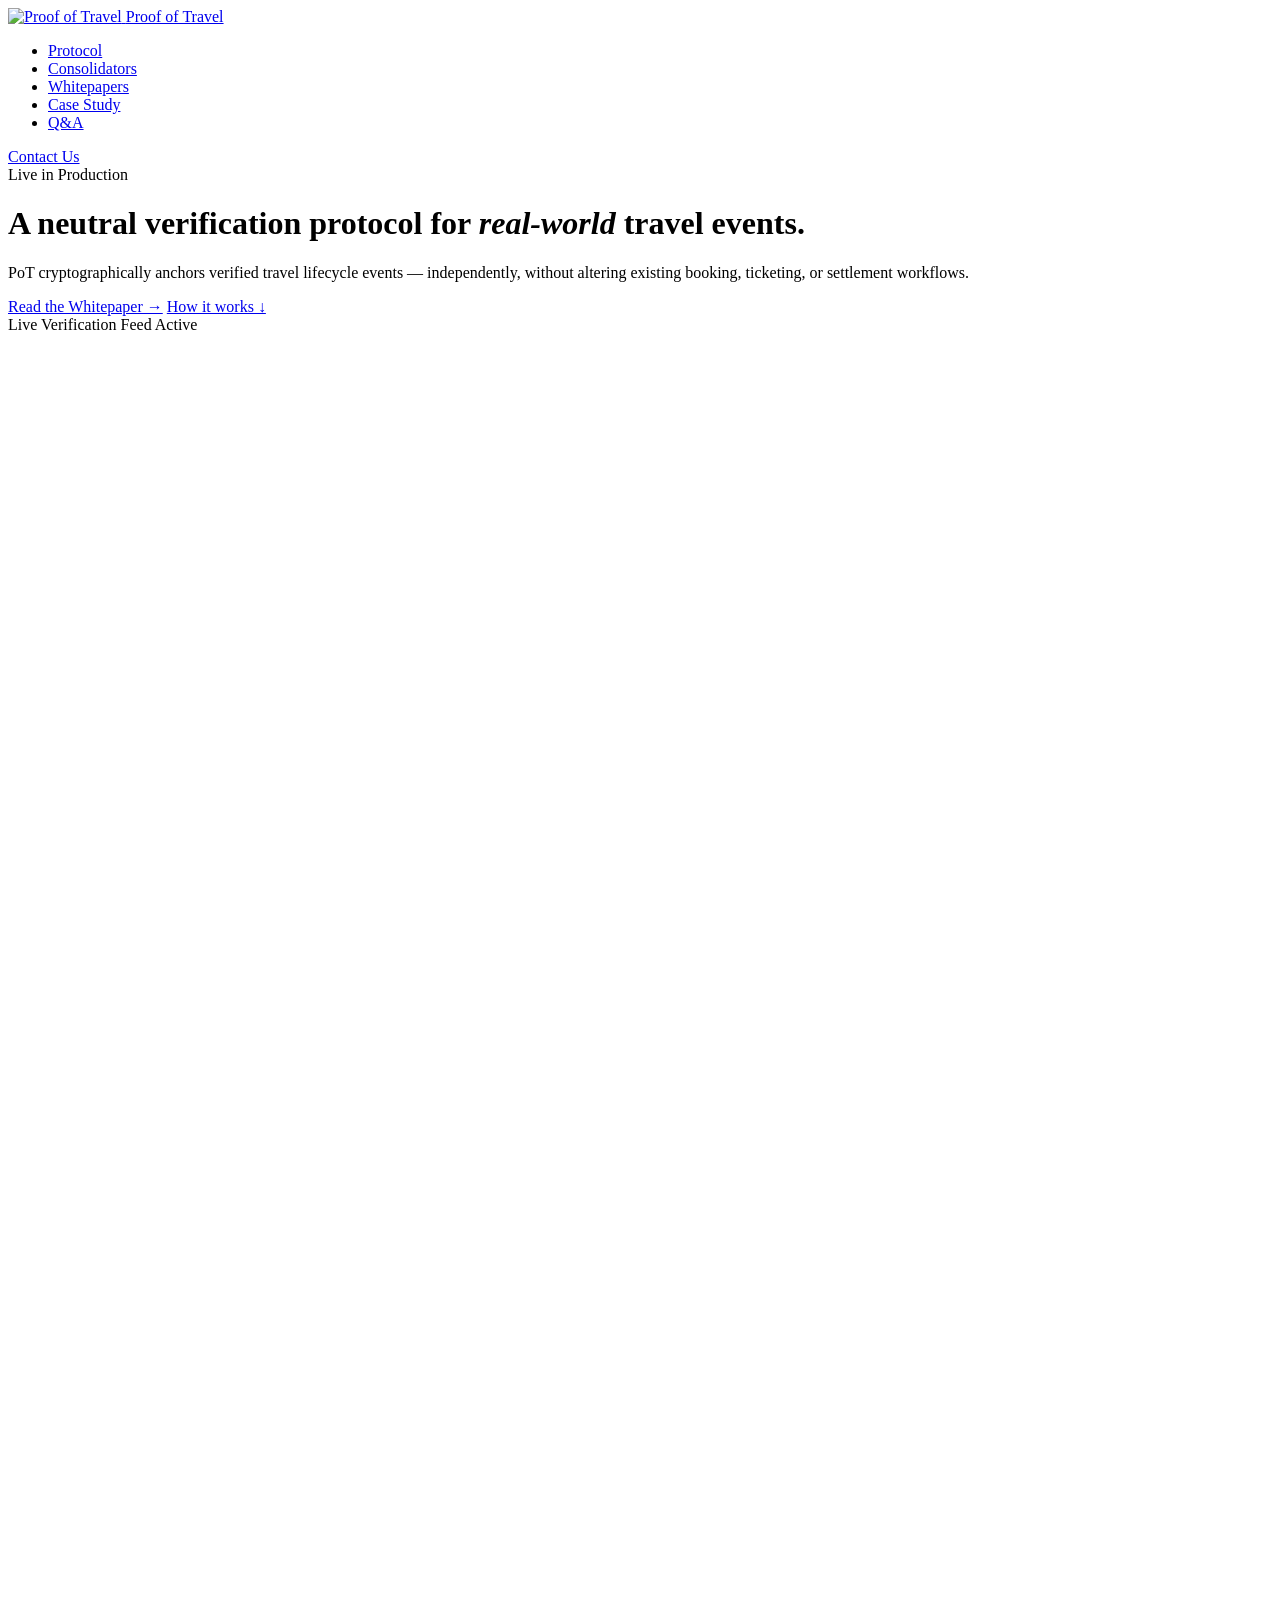
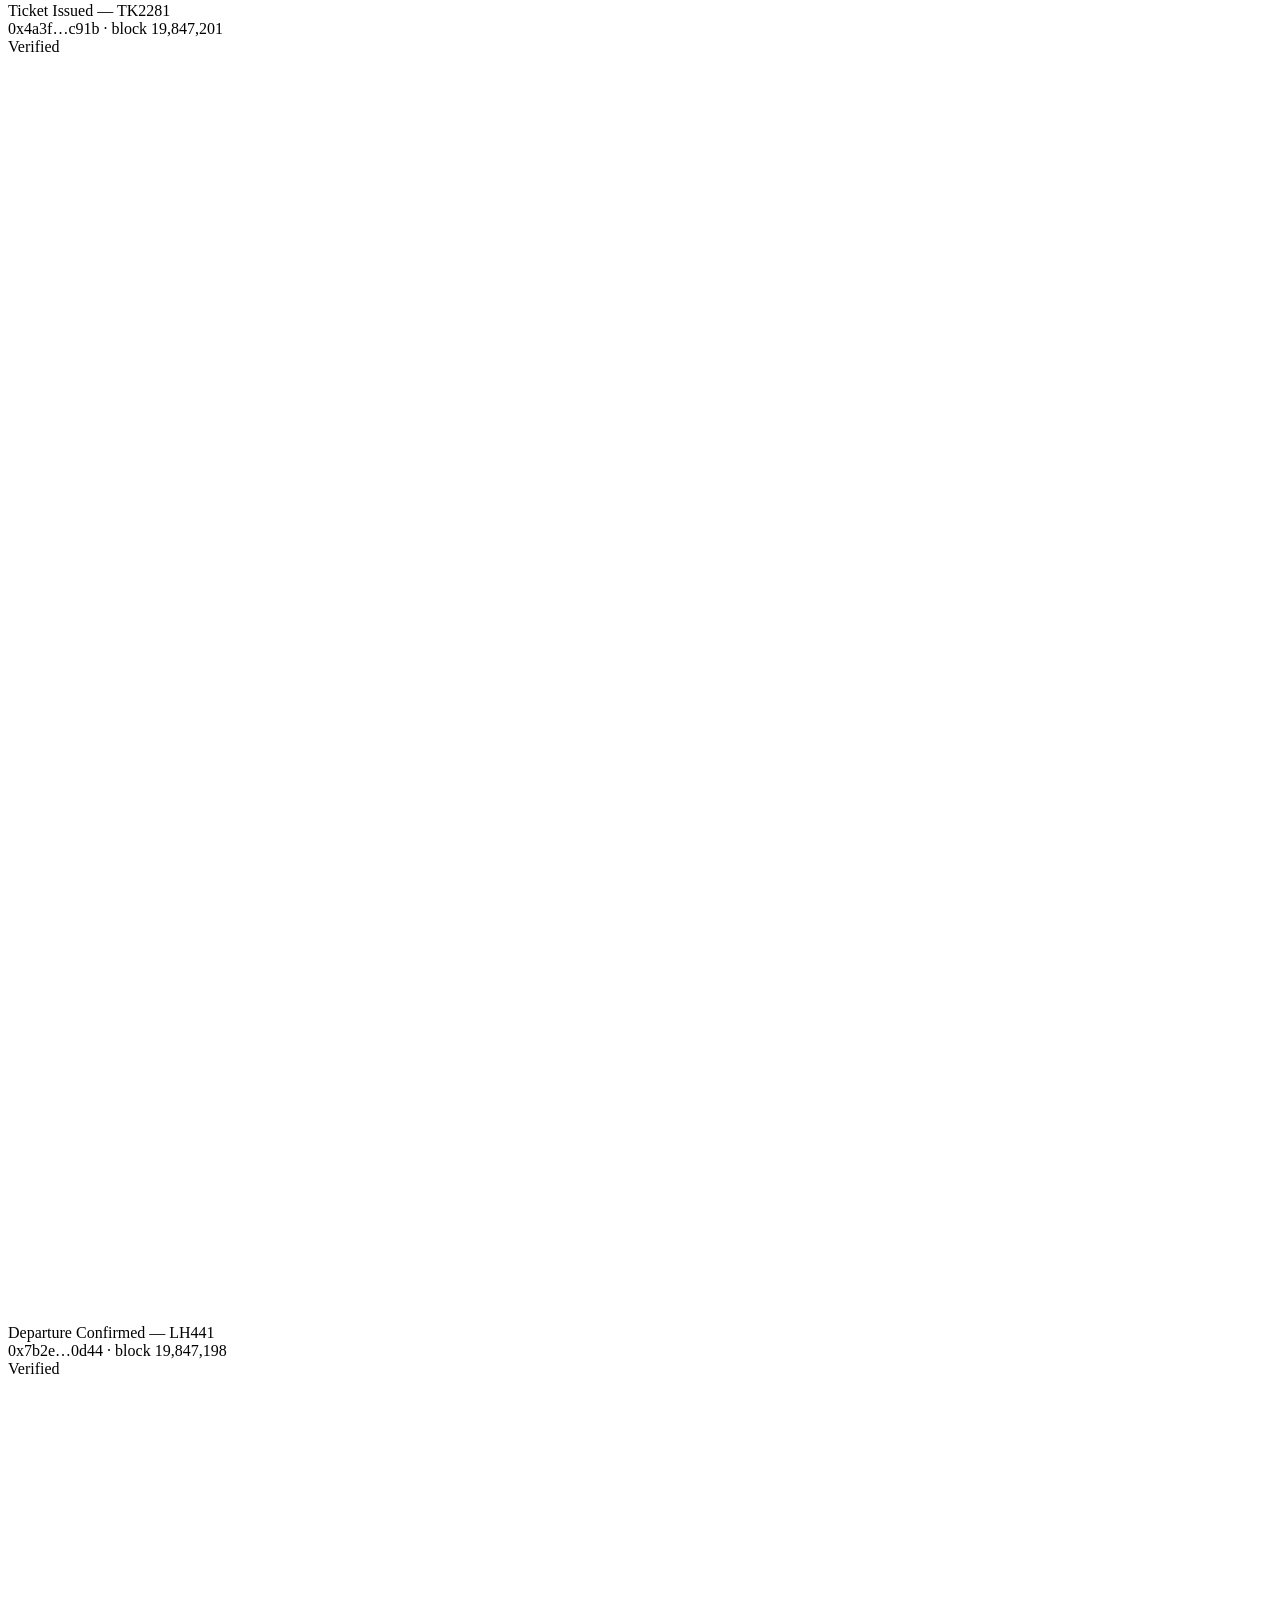
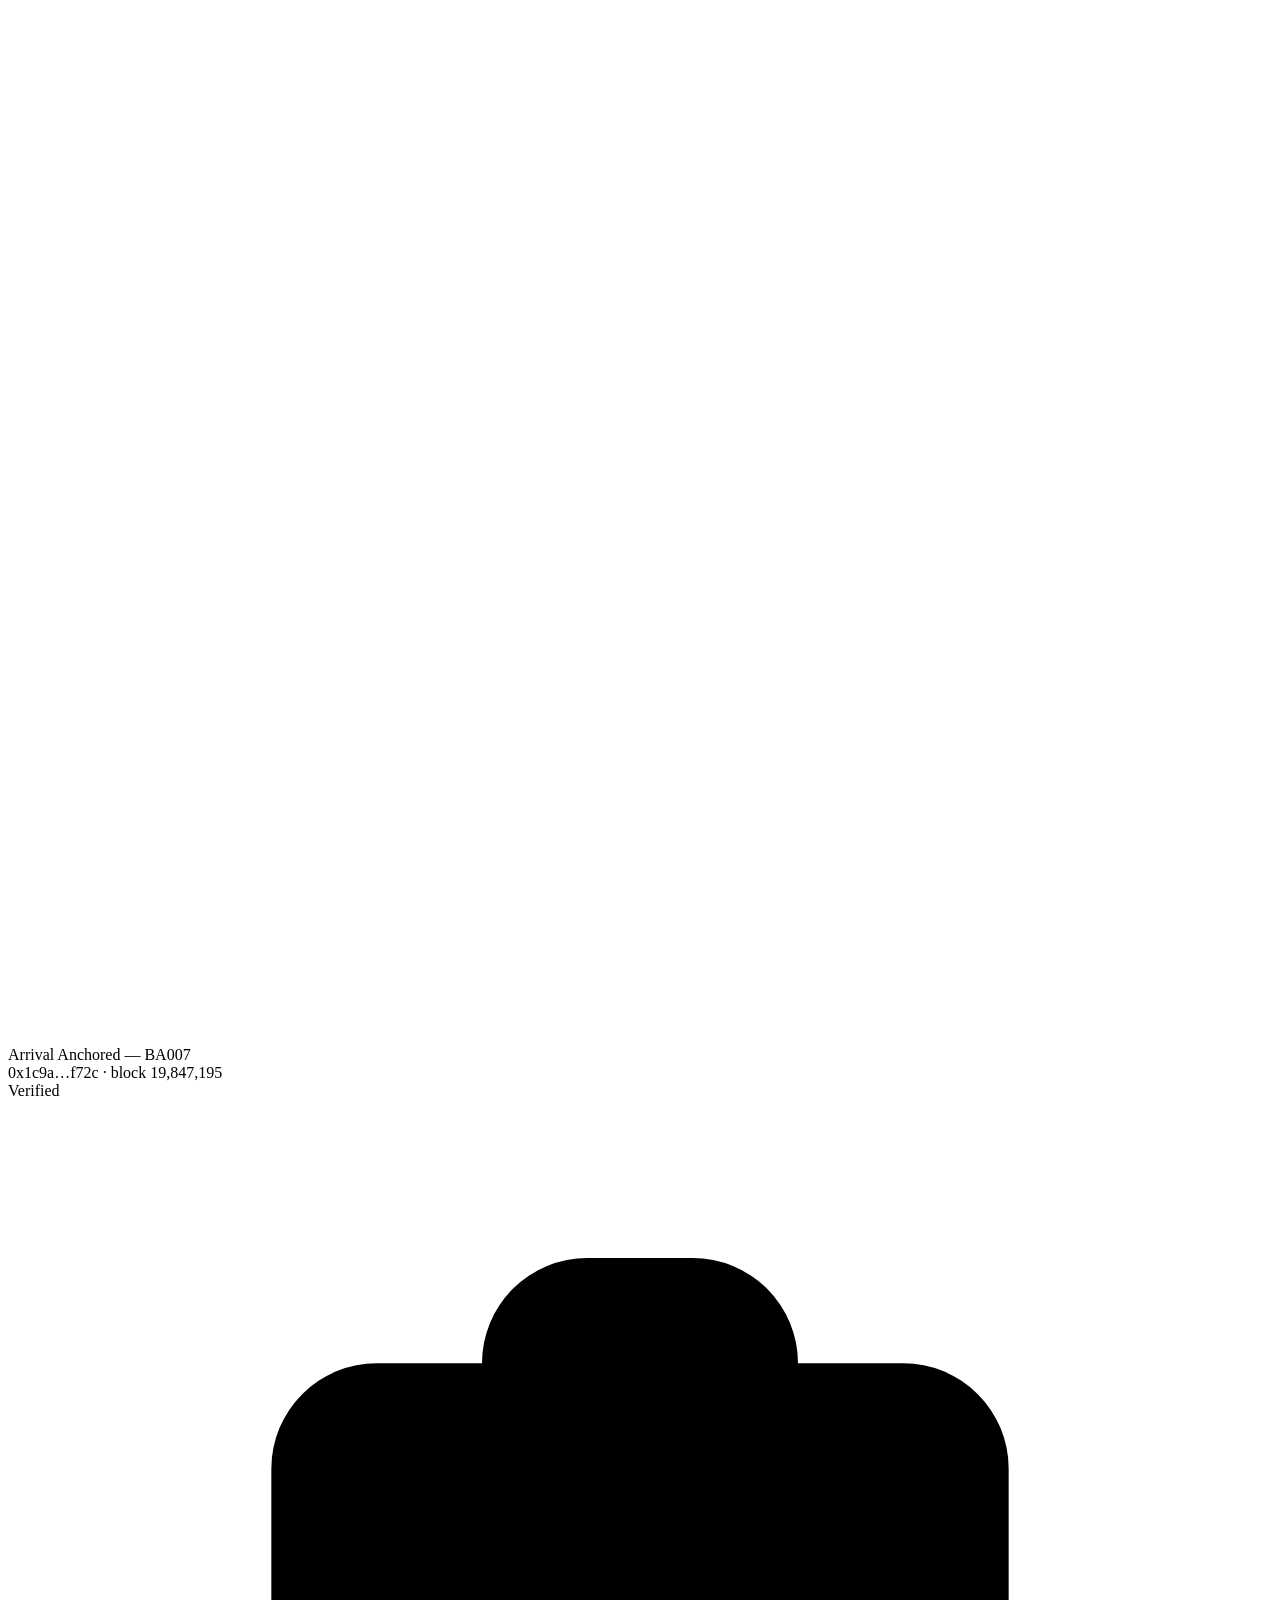
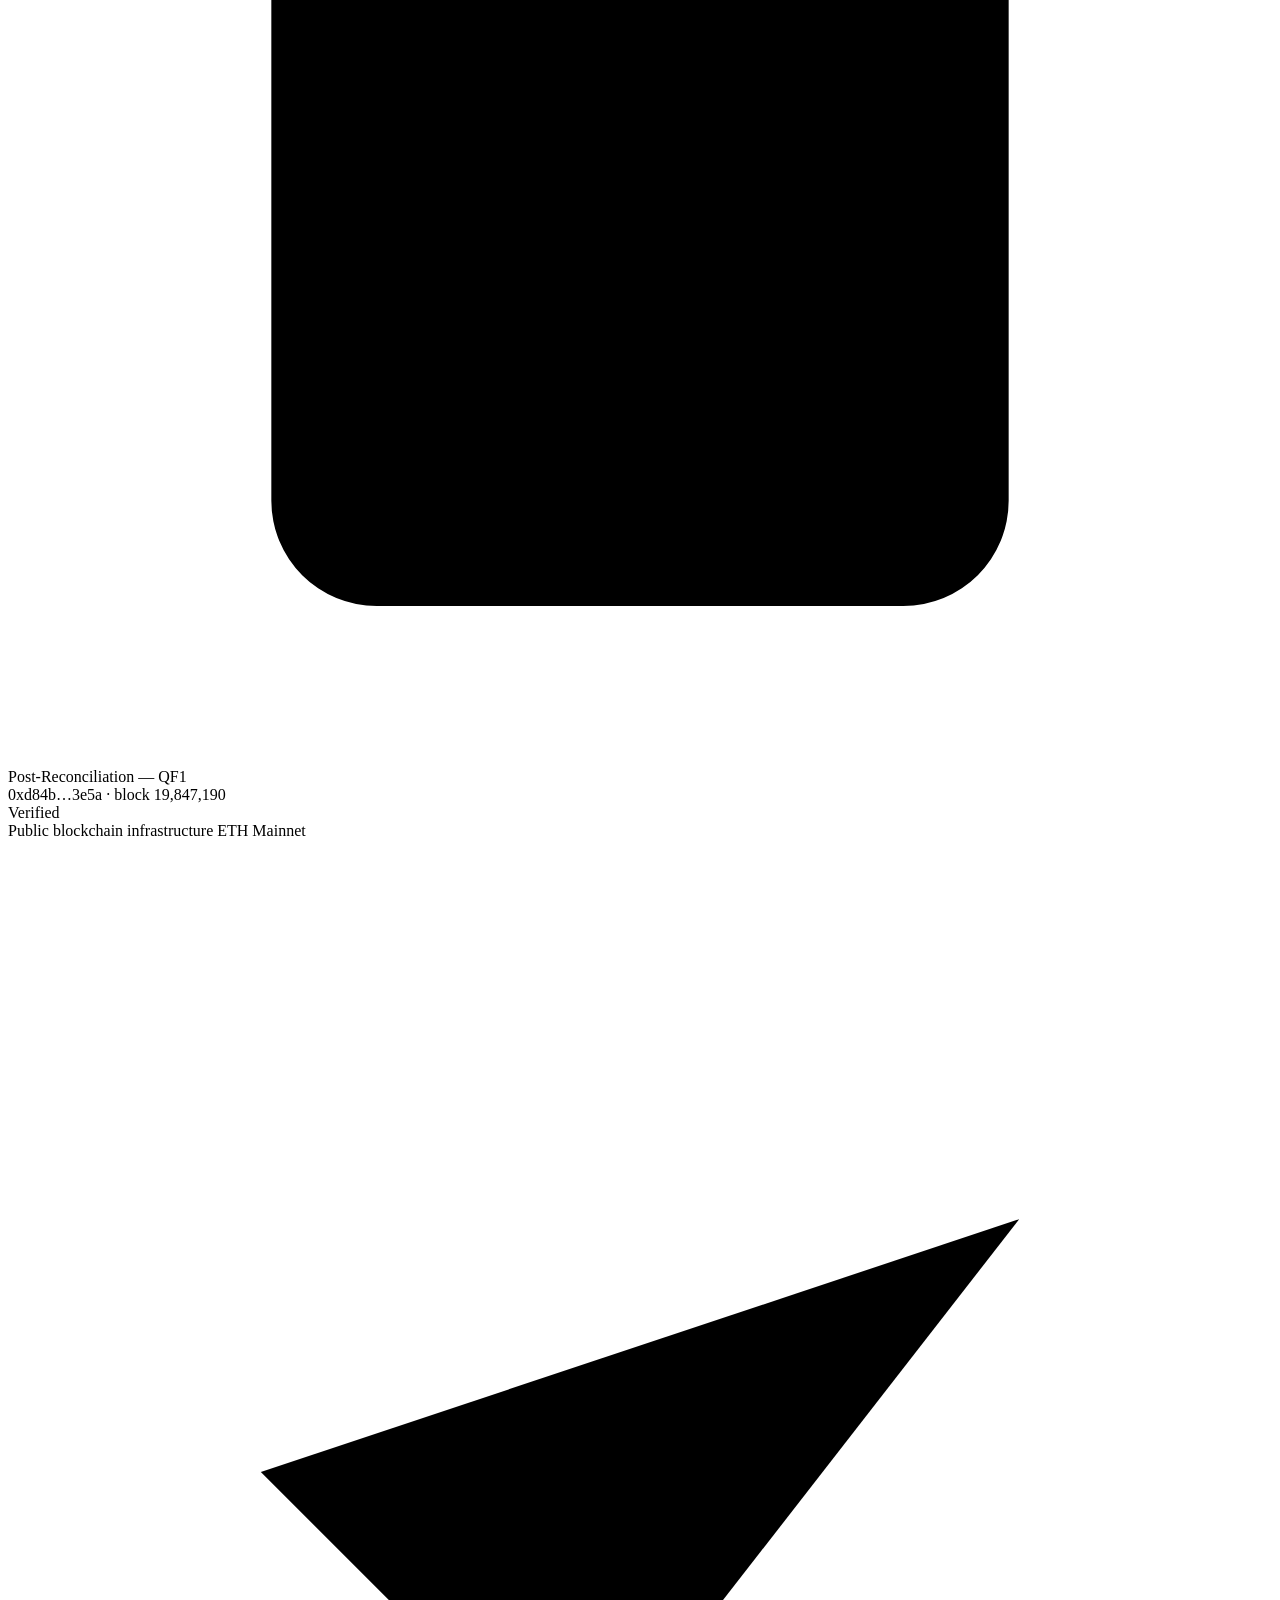
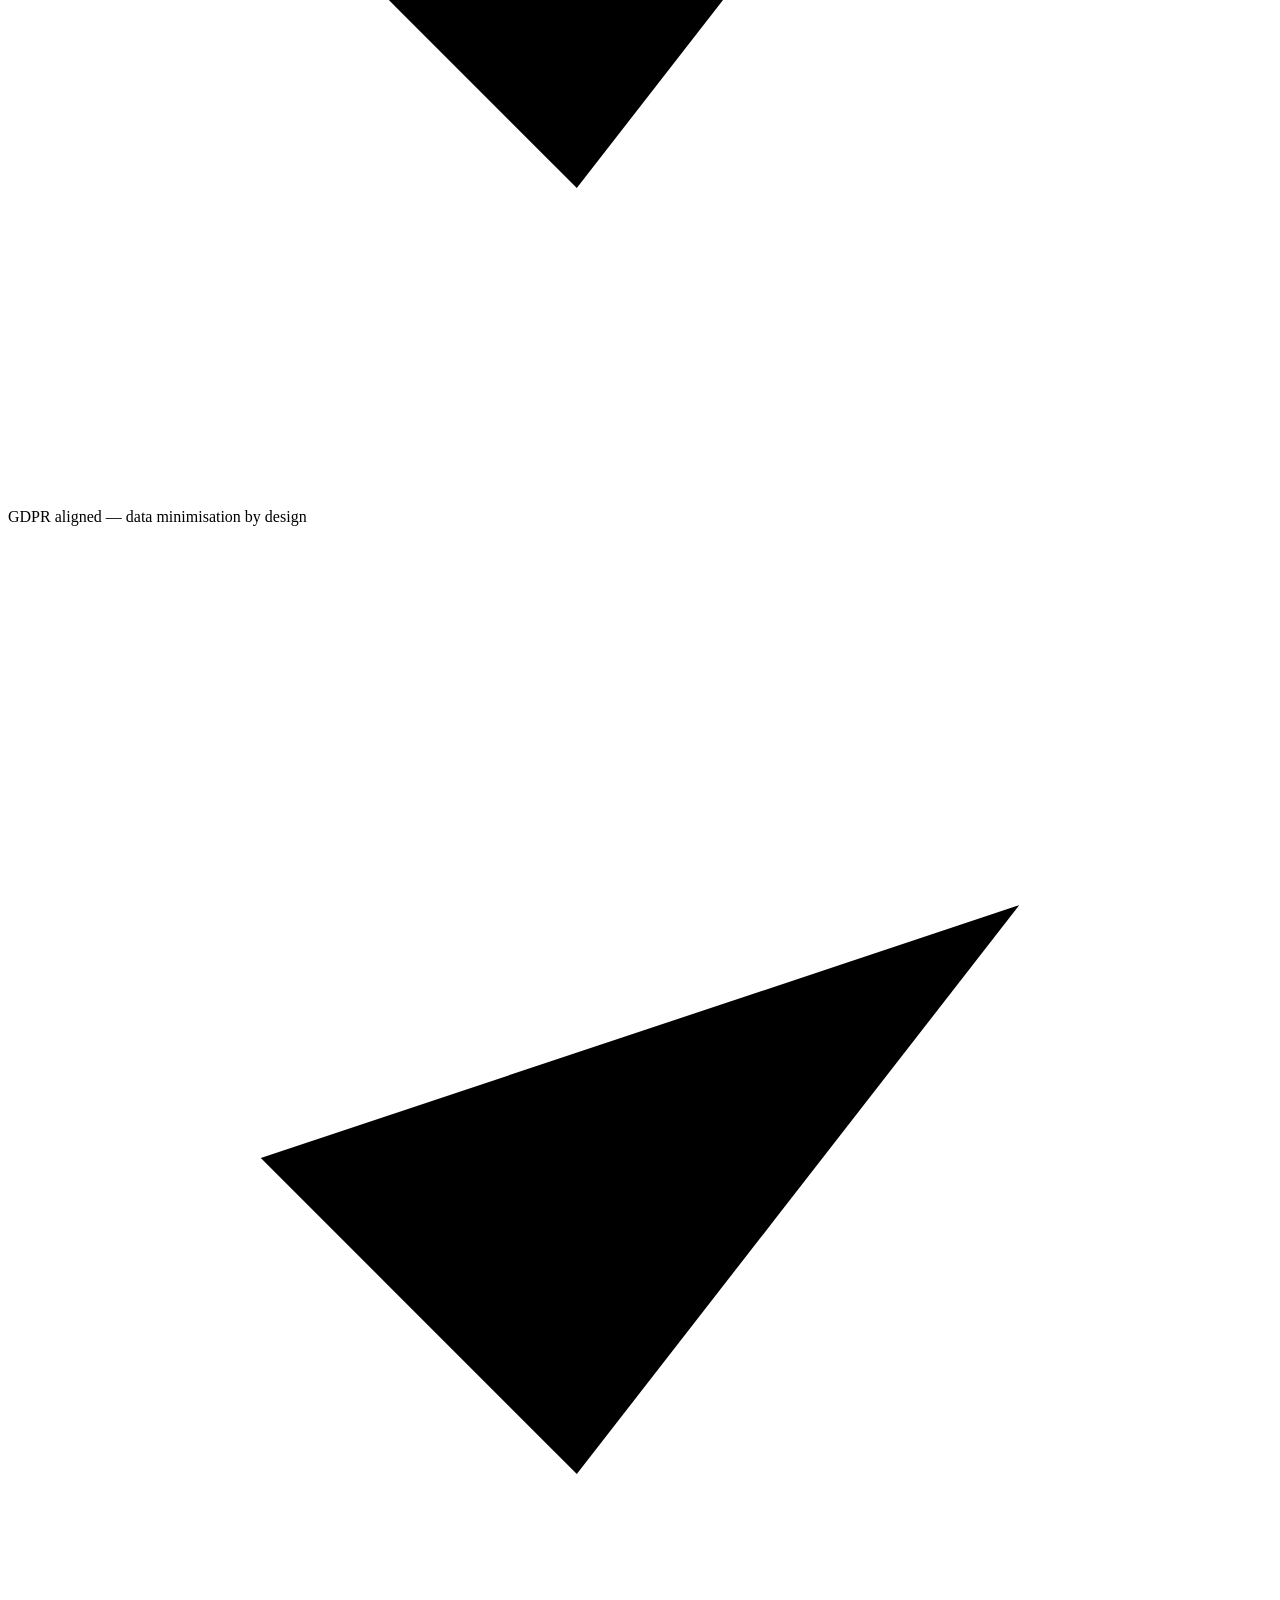
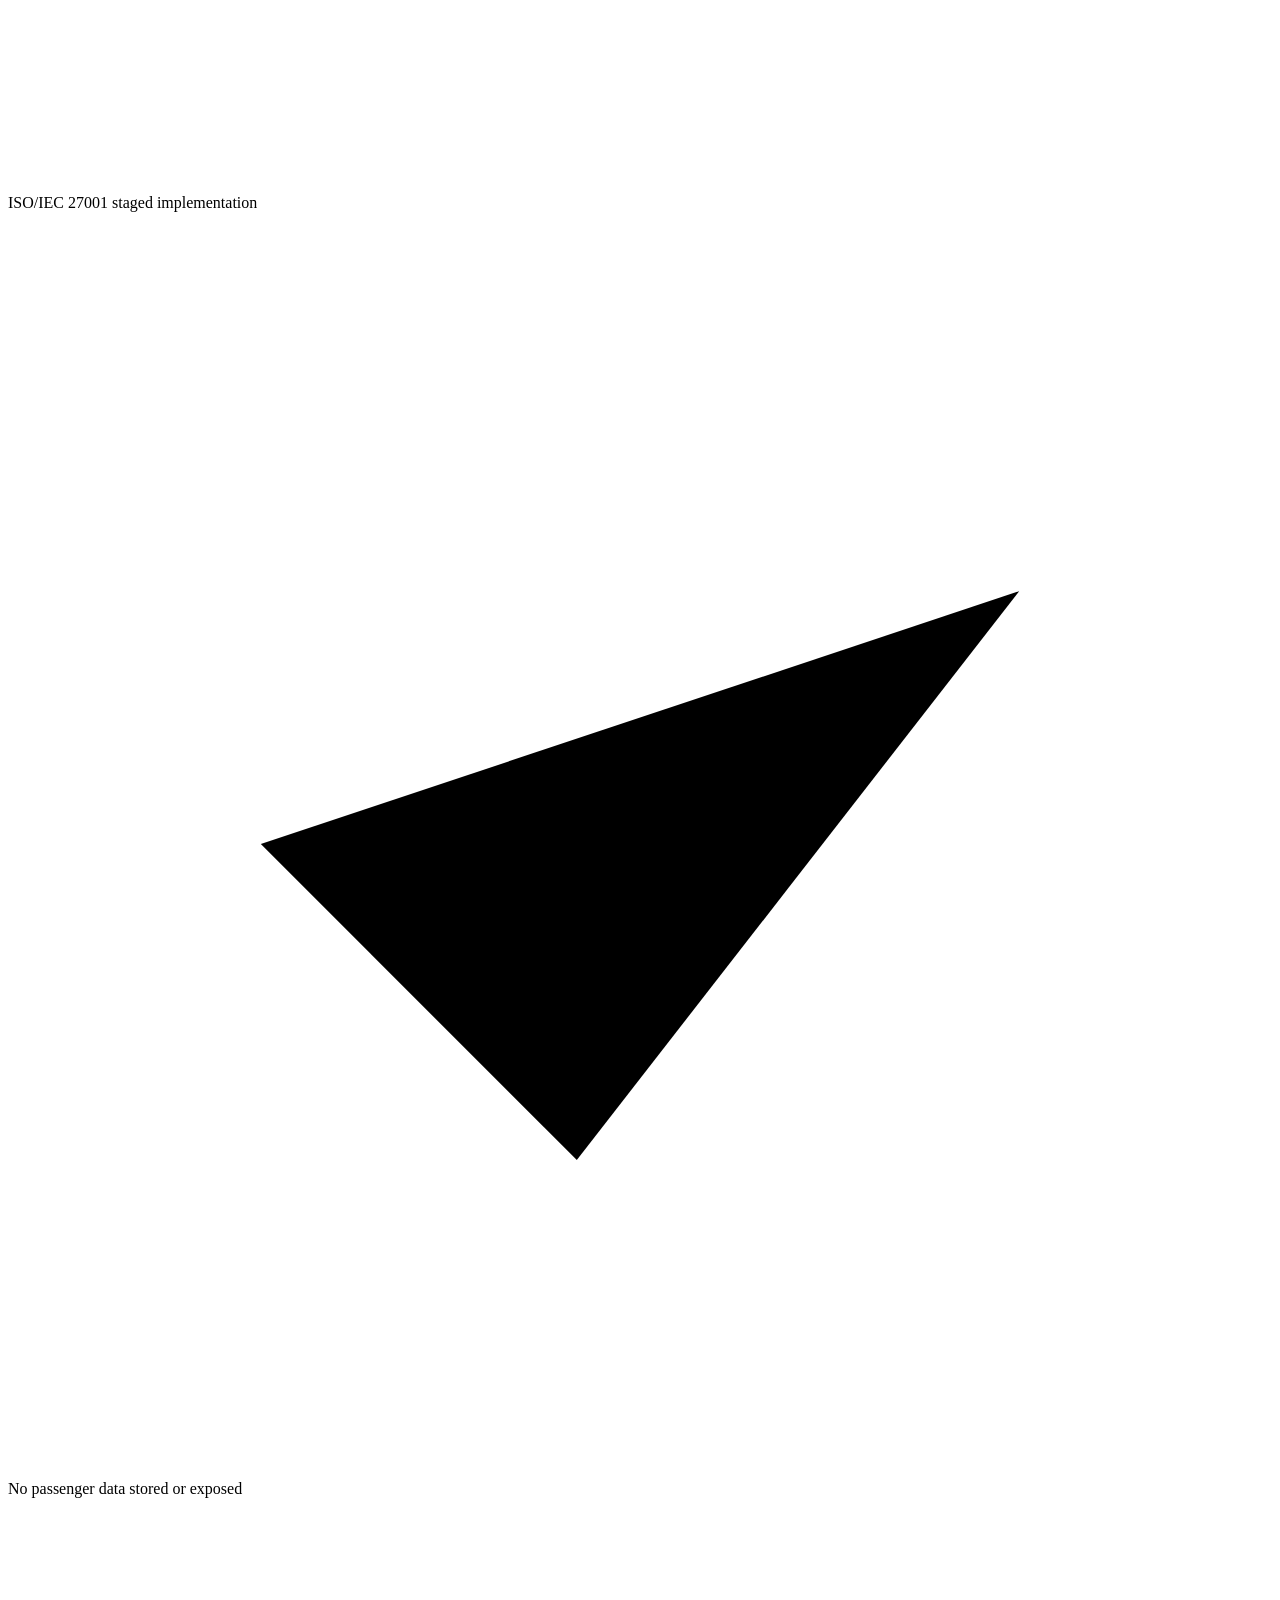
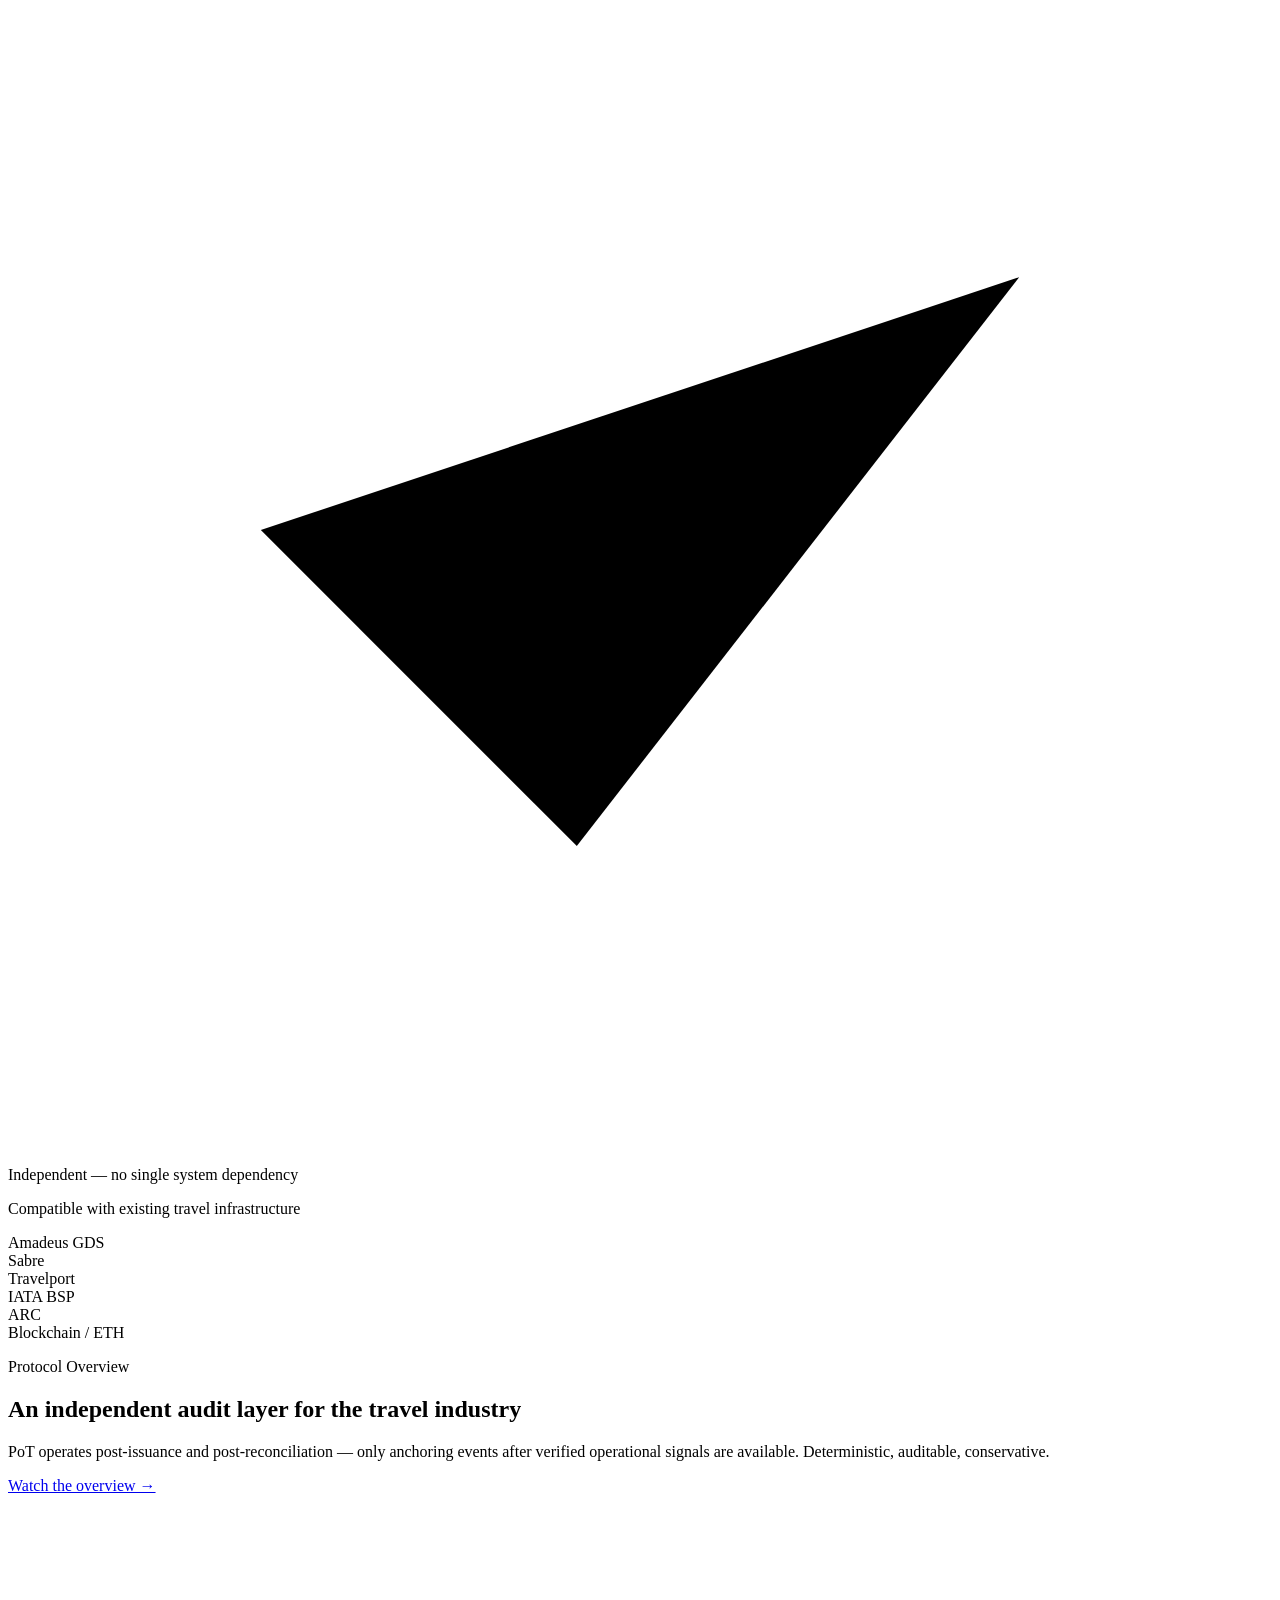
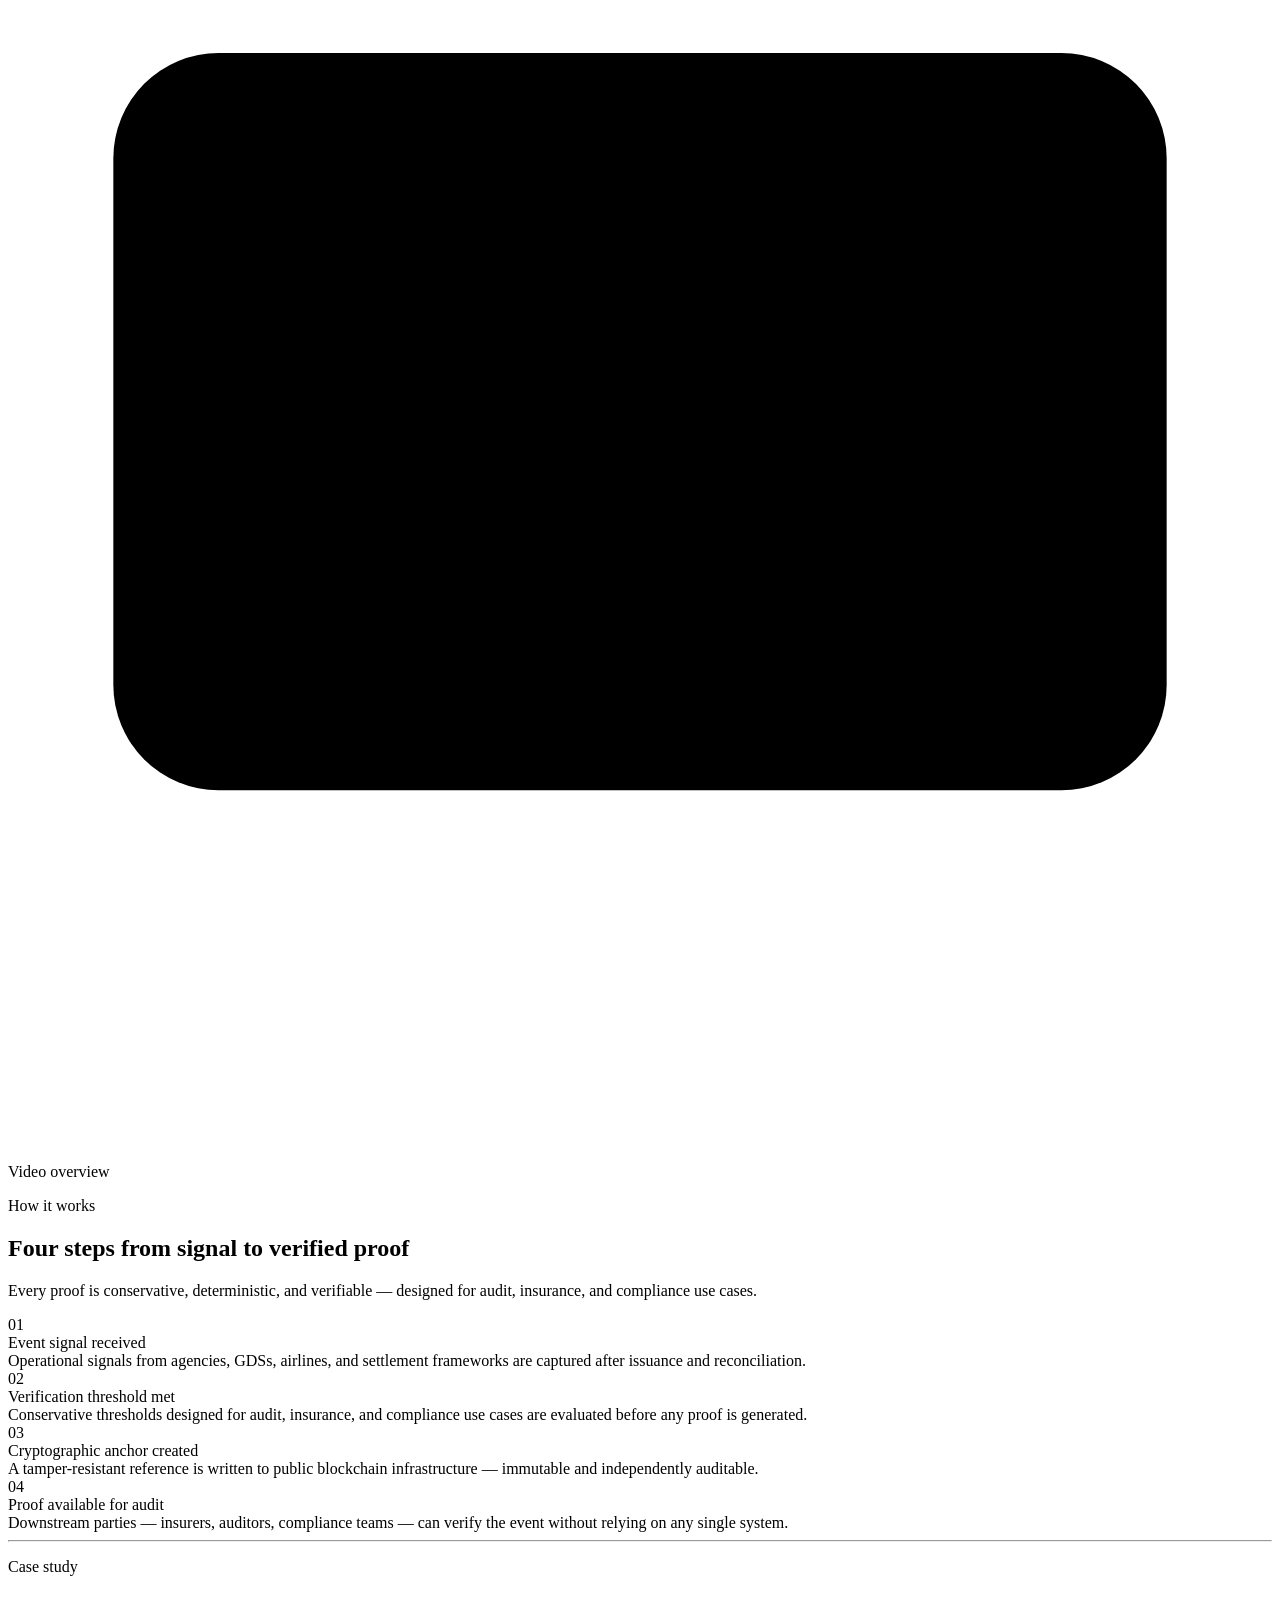
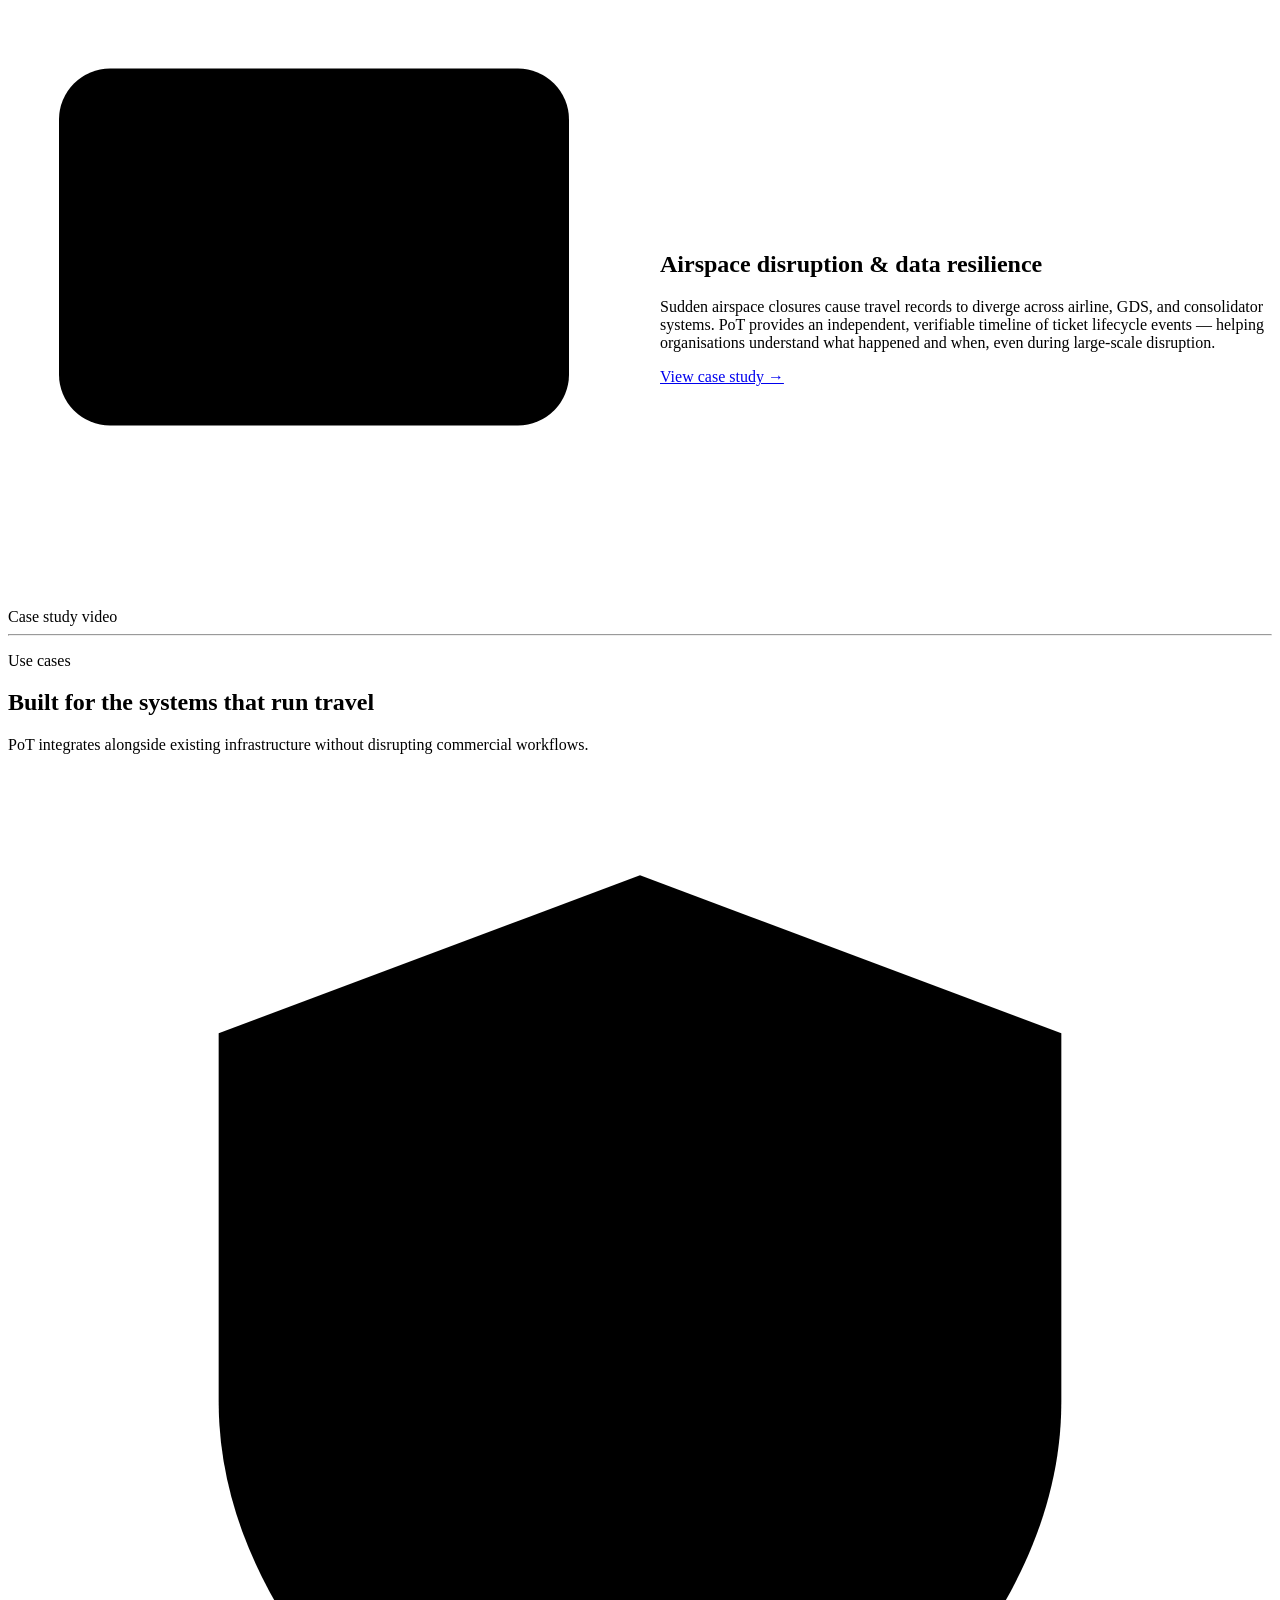
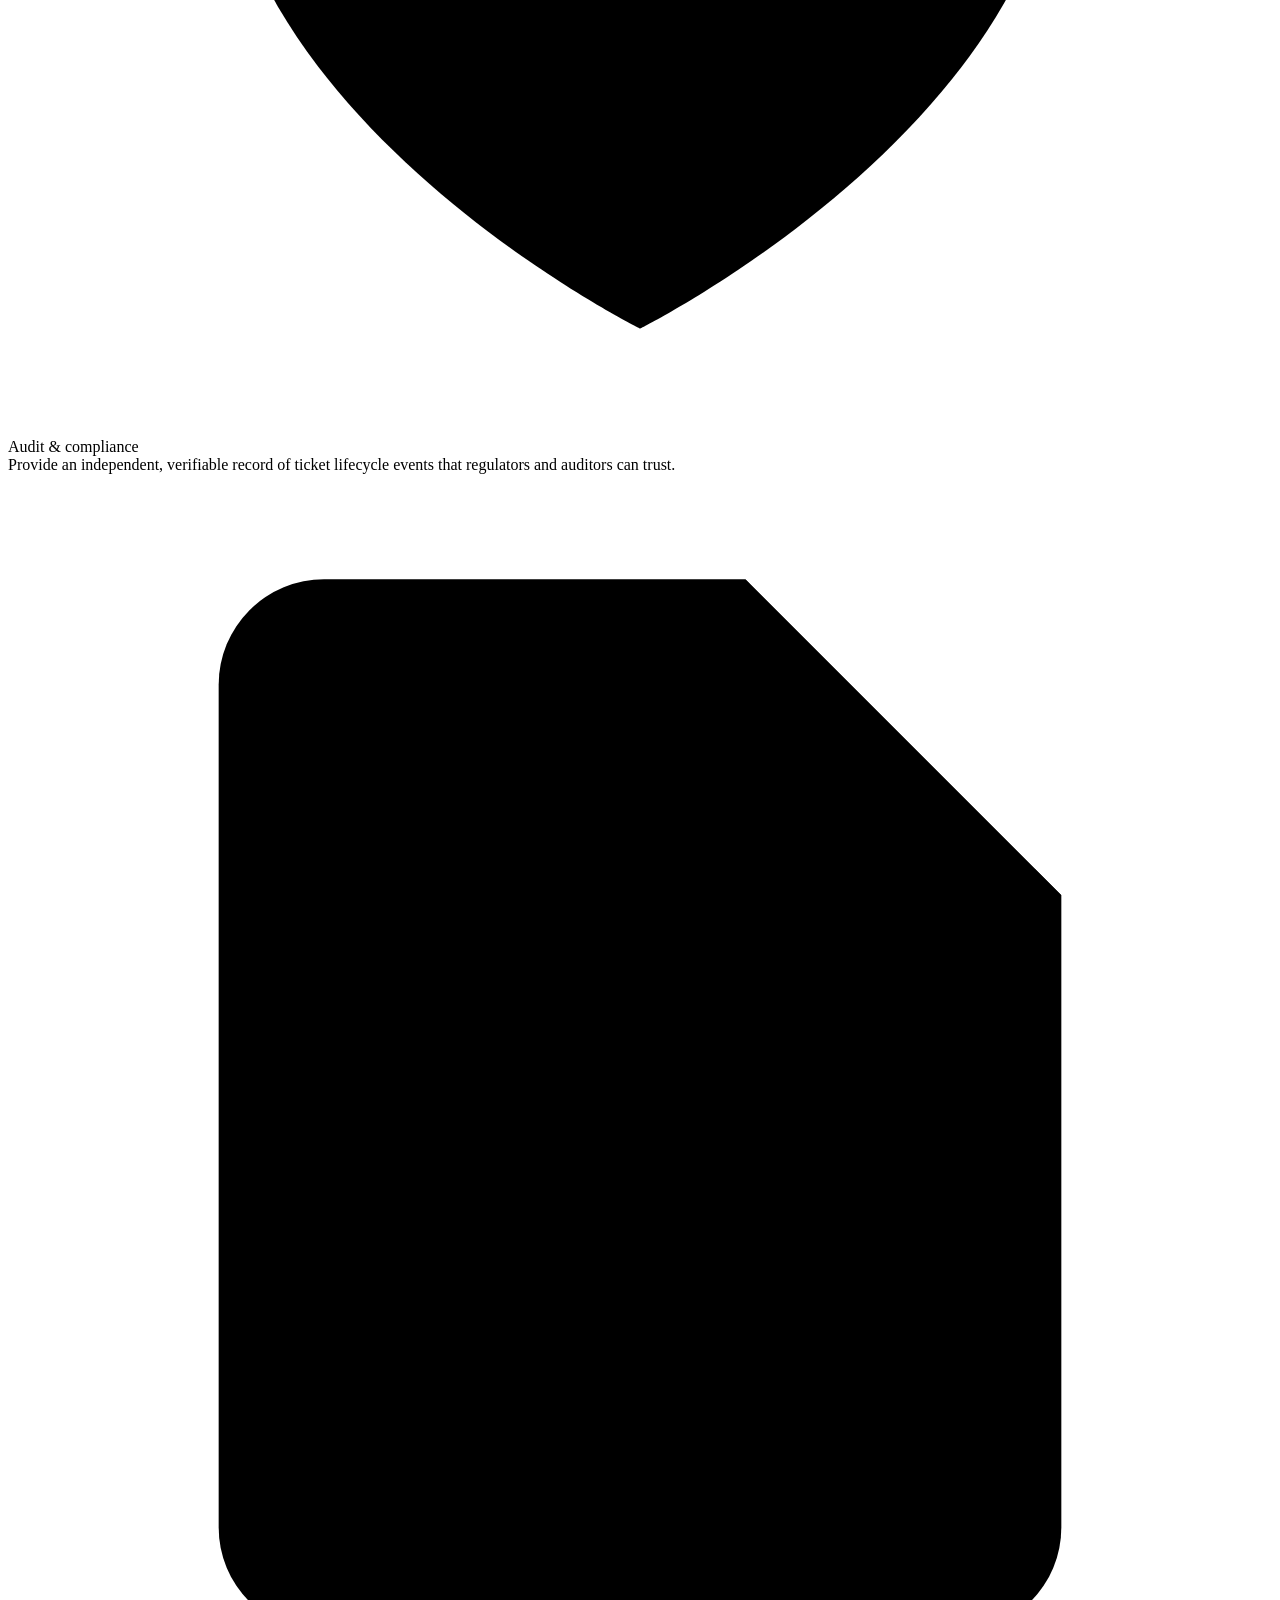
==== src/index.html @ 6e6eca86 "Initial site" ====
<!DOCTYPE html>
<html lang="en">
<head>
<meta charset="UTF-8">
<meta name="viewport" content="width=device-width, initial-scale=1.0">
<title>Proof of Travel — Neutral Verification Protocol</title>
<meta name="description" content="A neutral verification protocol for real-world travel events. PoT cryptographically anchors verified travel lifecycle events without altering existing booking, ticketing, or settlement workflows.">
<link rel="canonical" href="https://proofoftravel.io/">
<link rel="icon" href="/assets/img/favicon.svg" type="image/svg+xml">
<link href="https://fonts.googleapis.com/css2?family=Syne:wght@600;700;800&family=DM+Sans:wght@300;400;500&display=swap" rel="stylesheet">
<link rel="stylesheet" href="/assets/css/styles.css">
</head>
<body>

<!-- ── NAVIGATION ── -->
<nav>
  <a href="/" class="n-logo">
    <img
      src="https://img1.wsimg.com/isteam/ip/a270495b-ff35-416d-af84-3cb2fa89a846/PoT%20logo%20transparent.png/:/rs=h:60,cg:true,m/qt=q:95"
      alt="Proof of Travel"
      id="nav-logo-img">
    <span class="n-logo-text" id="nav-logo-text">Proof of Travel</span>
  </a>
  <ul class="n-links">
    <li><a href="/protocol.html">Protocol</a></li>
    <li><a href="/consolidators.html">Consolidators</a></li>
    <li><a href="/whitepapers.html">Whitepapers</a></li>
    <li><a href="/case-study.html">Case Study</a></li>
    <li><a href="/qa.html">Q&amp;A</a></li>
  </ul>
  <a href="mailto:info@proofoftravel.io" class="n-cta">Contact Us</a>
</nav>

<!-- ── HERO ── -->
<div class="hero-wrap">
  <div class="hero">
    <div>
      <div class="h-badge"><span class="h-dot"></span>Live in Production</div>
      <h1>A neutral verification protocol for <em>real-world</em> travel events.</h1>
      <p class="h-sub">PoT cryptographically anchors verified travel lifecycle events — independently, without altering existing booking, ticketing, or settlement workflows.</p>
      <div class="h-actions">
        <a href="/whitepapers.html" class="btn-p">Read the Whitepaper →</a>
        <a href="#protocol" class="btn-g">How it works ↓</a>
      </div>
    </div>
    <div>
      <div class="feed-card">
        <div class="feed-header">
          <span class="feed-title">Live Verification Feed</span>
          <span class="feed-live"><span class="feed-pulse"></span>Active</span>
        </div>
        <div class="feed-body">
          <div class="ev-row">
            <div class="ev-icon">
              <svg viewBox="0 0 24 24"><path d="M22 16.5H2M22 16.5l-4-4M22 16.5l-4 4M2 7.5h20M2 7.5l4-4M2 7.5l4 4"/></svg>
            </div>
            <div class="ev-info">
              <div class="ev-name">Ticket Issued — TK2281</div>
              <div class="ev-hash">0x4a3f…c91b · block 19,847,201</div>
            </div>
            <span class="ev-badge">Verified</span>
          </div>
          <div class="ev-row">
            <div class="ev-icon">
              <svg viewBox="0 0 24 24"><path d="M5 12h14M5 12l4-4M5 12l4 4"/></svg>
            </div>
            <div class="ev-info">
              <div class="ev-name">Departure Confirmed — LH441</div>
              <div class="ev-hash">0x7b2e…0d44 · block 19,847,198</div>
            </div>
            <span class="ev-badge">Verified</span>
          </div>
          <div class="ev-row">
            <div class="ev-icon">
              <svg viewBox="0 0 24 24"><path d="M19 12H5M19 12l-4 4M19 12l-4-4"/></svg>
            </div>
            <div class="ev-info">
              <div class="ev-name">Arrival Anchored — BA007</div>
              <div class="ev-hash">0x1c9a…f72c · block 19,847,195</div>
            </div>
            <span class="ev-badge">Verified</span>
          </div>
          <div class="ev-row">
            <div class="ev-icon">
              <svg viewBox="0 0 24 24"><path d="M9 5H7a2 2 0 00-2 2v12a2 2 0 002 2h10a2 2 0 002-2V7a2 2 0 00-2-2h-2M9 5a2 2 0 002 2h2a2 2 0 002-2M9 5a2 2 0 012-2h2a2 2 0 012 2"/></svg>
            </div>
            <div class="ev-info">
              <div class="ev-name">Post-Reconciliation — QF1</div>
              <div class="ev-hash">0xd84b…3e5a · block 19,847,190</div>
            </div>
            <span class="ev-badge">Verified</span>
          </div>
        </div>
        <div class="feed-foot">
          <span class="feed-foot-l">Public blockchain infrastructure</span>
          <span class="feed-foot-r">ETH Mainnet</span>
        </div>
      </div>
    </div>
  </div>
</div>

<!-- ── TRUST STRIP ── -->
<div class="trust">
  <div class="trust-inner">
    <div class="t-item">
      <div class="t-check"><svg viewBox="0 0 10 10"><polyline points="2,5 4.5,7.5 8,3"/></svg></div>
      <span class="t-text">GDPR aligned — data minimisation by design</span>
    </div>
    <div class="t-item">
      <div class="t-check"><svg viewBox="0 0 10 10"><polyline points="2,5 4.5,7.5 8,3"/></svg></div>
      <span class="t-text">ISO/IEC 27001 staged implementation</span>
    </div>
    <div class="t-item">
      <div class="t-check"><svg viewBox="0 0 10 10"><polyline points="2,5 4.5,7.5 8,3"/></svg></div>
      <span class="t-text">No passenger data stored or exposed</span>
    </div>
    <div class="t-item">
      <div class="t-check"><svg viewBox="0 0 10 10"><polyline points="2,5 4.5,7.5 8,3"/></svg></div>
      <span class="t-text">Independent — no single system dependency</span>
    </div>
  </div>
</div>

<!-- ── LOGO / COMPATIBILITY STRIP ── -->
<div class="logo-strip">
  <div class="logo-strip-inner">
    <p class="ls-label">Compatible with existing travel infrastructure</p>
    <div class="ls-logos">
      <div class="ls-logo-pill"><span class="ls-logo-text">Amadeus GDS</span></div>
      <div class="ls-logo-pill"><span class="ls-logo-text">Sabre</span></div>
      <div class="ls-logo-pill"><span class="ls-logo-text">Travelport</span></div>
      <div class="ls-logo-pill"><span class="ls-logo-text">IATA BSP</span></div>
      <div class="ls-logo-pill"><span class="ls-logo-text">ARC</span></div>
      <div class="ls-logo-pill"><span class="ls-logo-text">Blockchain / ETH</span></div>
    </div>
  </div>
</div>

<!-- ── PROTOCOL OVERVIEW VIDEO ── -->
<div class="photo-section">
  <div class="photo-inner">
    <div>
      <p class="s-eye">Protocol Overview</p>
      <h2 class="s-title">An independent audit layer for the travel industry</h2>
      <p class="s-body">PoT operates post-issuance and post-reconciliation — only anchoring events after verified operational signals are available. Deterministic, auditable, conservative.</p>
      <a href="/protocol.html" class="btn-p">Watch the overview →</a>
    </div>
    <div class="photo-frame video-thumb" onclick="window.open('https://proofoftravel.io','_blank')">
      <img
        src="https://img1.wsimg.com/isteam/ip/a270495b-ff35-416d-af84-3cb2fa89a846/thumbnails/thumbnail-03c2ec2c-dcd7-4452-ae8f-87f1336d3dd1.png"
        alt="Protocol overview video"
        onerror="this.parentNode.innerHTML='<div class=\'photo-placeholder\'><svg viewBox=\'0 0 24 24\'><rect x=\'2\' y=\'3\' width=\'20\' height=\'14\' rx=\'2\'/><path d=\'M8 21h8M12 17v4\'/></svg><span>Video overview</span></div>'">
      <div class="video-play">
        <div class="play-btn"><svg viewBox="0 0 24 24"><polygon points="5,3 19,12 5,21"/></svg></div>
      </div>
    </div>
  </div>
</div>

<!-- ── HOW IT WORKS ── -->
<section id="protocol">
  <p class="s-eye">How it works</p>
  <h2 class="s-title">Four steps from signal to verified proof</h2>
  <p class="s-body">Every proof is conservative, deterministic, and verifiable — designed for audit, insurance, and compliance use cases.</p>
  <div class="steps-grid">
    <div class="step-card">
      <div class="step-num">01</div>
      <div class="step-title">Event signal received</div>
      <div class="step-body">Operational signals from agencies, GDSs, airlines, and settlement frameworks are captured after issuance and reconciliation.</div>
    </div>
    <div class="step-card">
      <div class="step-num">02</div>
      <div class="step-title">Verification threshold met</div>
      <div class="step-body">Conservative thresholds designed for audit, insurance, and compliance use cases are evaluated before any proof is generated.</div>
    </div>
    <div class="step-card">
      <div class="step-num">03</div>
      <div class="step-title">Cryptographic anchor created</div>
      <div class="step-body">A tamper-resistant reference is written to public blockchain infrastructure — immutable and independently auditable.</div>
    </div>
    <div class="step-card">
      <div class="step-num">04</div>
      <div class="step-title">Proof available for audit</div>
      <div class="step-body">Downstream parties — insurers, auditors, compliance teams — can verify the event without relying on any single system.</div>
    </div>
  </div>
</section>

<hr class="divider">

<!-- ── CASE STUDY ── -->
<section>
  <p class="s-eye">Case study</p>
  <div style="display:grid;grid-template-columns:1fr 1fr;gap:2.5rem;align-items:center">
    <div class="photo-frame video-thumb" onclick="window.open('https://proofoftravel.io','_blank')">
      <img
        src="https://img1.wsimg.com/isteam/ip/a270495b-ff35-416d-af84-3cb2fa89a846/thumbnails/thumbnail-a51deb93-3d93-4583-94ec-e76074f748bd.png"
        alt="Case study video"
        onerror="this.parentNode.innerHTML='<div class=\'photo-placeholder\'><svg viewBox=\'0 0 24 24\'><rect x=\'2\' y=\'3\' width=\'20\' height=\'14\' rx=\'2\'/><path d=\'M8 21h8M12 17v4\'/></svg><span>Case study video</span></div>'">
      <div class="video-play">
        <div class="play-btn"><svg viewBox="0 0 24 24"><polygon points="5,3 19,12 5,21"/></svg></div>
      </div>
    </div>
    <div>
      <h2 class="s-title">Airspace disruption &amp; data resilience</h2>
      <p class="s-body">Sudden airspace closures cause travel records to diverge across airline, GDS, and consolidator systems. PoT provides an independent, verifiable timeline of ticket lifecycle events — helping organisations understand what happened and when, even during large-scale disruption.</p>
      <a href="/case-study.html" class="btn-p">View case study →</a>
    </div>
  </div>
</section>

<hr class="divider">

<!-- ── USE CASES ── -->
<section>
  <p class="s-eye">Use cases</p>
  <h2 class="s-title">Built for the systems that run travel</h2>
  <p class="s-body">PoT integrates alongside existing infrastructure without disrupting commercial workflows.</p>
  <div class="use-grid">
    <div class="use-card">
      <div class="use-icon">
        <svg viewBox="0 0 24 24"><path d="M12 22s8-4 8-10V5l-8-3-8 3v7c0 6 8 10 8 10z"/></svg>
      </div>
      <div>
        <div class="use-title">Audit &amp; compliance</div>
        <div class="use-body">Provide an independent, verifiable record of ticket lifecycle events that regulators and auditors can trust.</div>
      </div>
    </div>
    <div class="use-card">
      <div class="use-icon">
        <svg viewBox="0 0 24 24"><path d="M14 2H6a2 2 0 00-2 2v16a2 2 0 002 2h12a2 2 0 002-2V8z"/><polyline points="14 2 14 8 20 8"/><line x1="16" y1="13" x2="8" y2="13"/><line x1="16" y1="17" x2="8" y2="17"/></svg>
      </div>
      <div>
        <div class="use-title">Insurance verification</div>
        <div class="use-body">Anchor proof of departure, arrival, and cancellation events for accurate, dispute-resistant claims processing.</div>
      </div>
    </div>
    <div class="use-card">
      <div class="use-icon">
        <svg viewBox="0 0 24 24"><circle cx="12" cy="12" r="10"/><line x1="12" y1="8" x2="12" y2="12"/><line x1="12" y1="16" x2="12.01" y2="16"/></svg>
      </div>
      <div>
        <div class="use-title">Airspace disruption</div>
        <div class="use-body">When systems diverge during mass cancellations, PoT provides an authoritative timeline of what happened and when.</div>
      </div>
    </div>
    <div class="use-card">
      <div class="use-icon">
        <svg viewBox="0 0 24 24"><polyline points="17 1 21 5 17 9"/><path d="M3 11V9a4 4 0 014-4h14M7 23l-4-4 4-4"/><path d="M21 13v2a4 4 0 01-4 4H3"/></svg>
      </div>
      <div>
        <div class="use-title">Cross-system reconciliation</div>
        <div class="use-body">Resolve discrepancies across GDS, airline, and agency records with a neutral, cryptographically verified source of truth.</div>
      </div>
    </div>
    <div class="use-card">
      <div class="use-icon">
        <svg viewBox="0 0 24 24"><rect x="2" y="3" width="20" height="14" rx="2"/><line x1="8" y1="21" x2="16" y2="21"/><line x1="12" y1="17" x2="12" y2="21"/></svg>
      </div>
      <div>
        <div class="use-title">Consolidator integration</div>
        <div class="use-body">Enable consolidators to surface verifiable, post-reconciliation proof references without altering existing data flows.</div>
      </div>
    </div>
    <div class="use-card">
      <div class="use-icon">
        <svg viewBox="0 0 24 24"><circle cx="12" cy="12" r="10"/><line x1="2" y1="12" x2="22" y2="12"/><path d="M12 2a15.3 15.3 0 014 10 15.3 15.3 0 01-4 10 15.3 15.3 0 01-4-10 15.3 15.3 0 014-10z"/></svg>
      </div>
      <div>
        <div class="use-title">Decentralised verification</div>
        <div class="use-body">The optional AERO layer introduces usage incentives and future decentralisation, without changing the core protocol.</div>
      </div>
    </div>
  </div>
</section>

<!-- ── CTA ── -->
<div class="cta-wrap">
  <div class="cta-inner">
    <div class="cta-badge">Operated by Travel Information Network (TIN)</div>
    <h2 class="cta-title">Ready to integrate PoT into your infrastructure?</h2>
    <p class="cta-sub">Reach out to discuss protocol integration, consolidator access, or enterprise deployment.</p>
    <div class="cta-btns">
      <a href="mailto:info@proofoftravel.io" class="btn-w">Get in touch →</a>
      <a href="/whitepapers.html" class="btn-wg">Read the whitepaper</a>
    </div>
  </div>
</div>

<!-- ── FOOTER ── -->
<footer>
  <span class="f-copy">© 2026 Proof of Travel — Neutral verification protocol · Operated by TIN</span>
  <ul class="f-links">
    <li><a href="/privacy.html">Privacy &amp; compliance</a></li>
    <li><a href="/whitepapers.html">Whitepapers</a></li>
    <li><a href="mailto:info@proofoftravel.io">info@proofoftravel.io</a></li>
  </ul>
</footer>

<script src="/assets/js/main.js"></script>
</body>
</html>
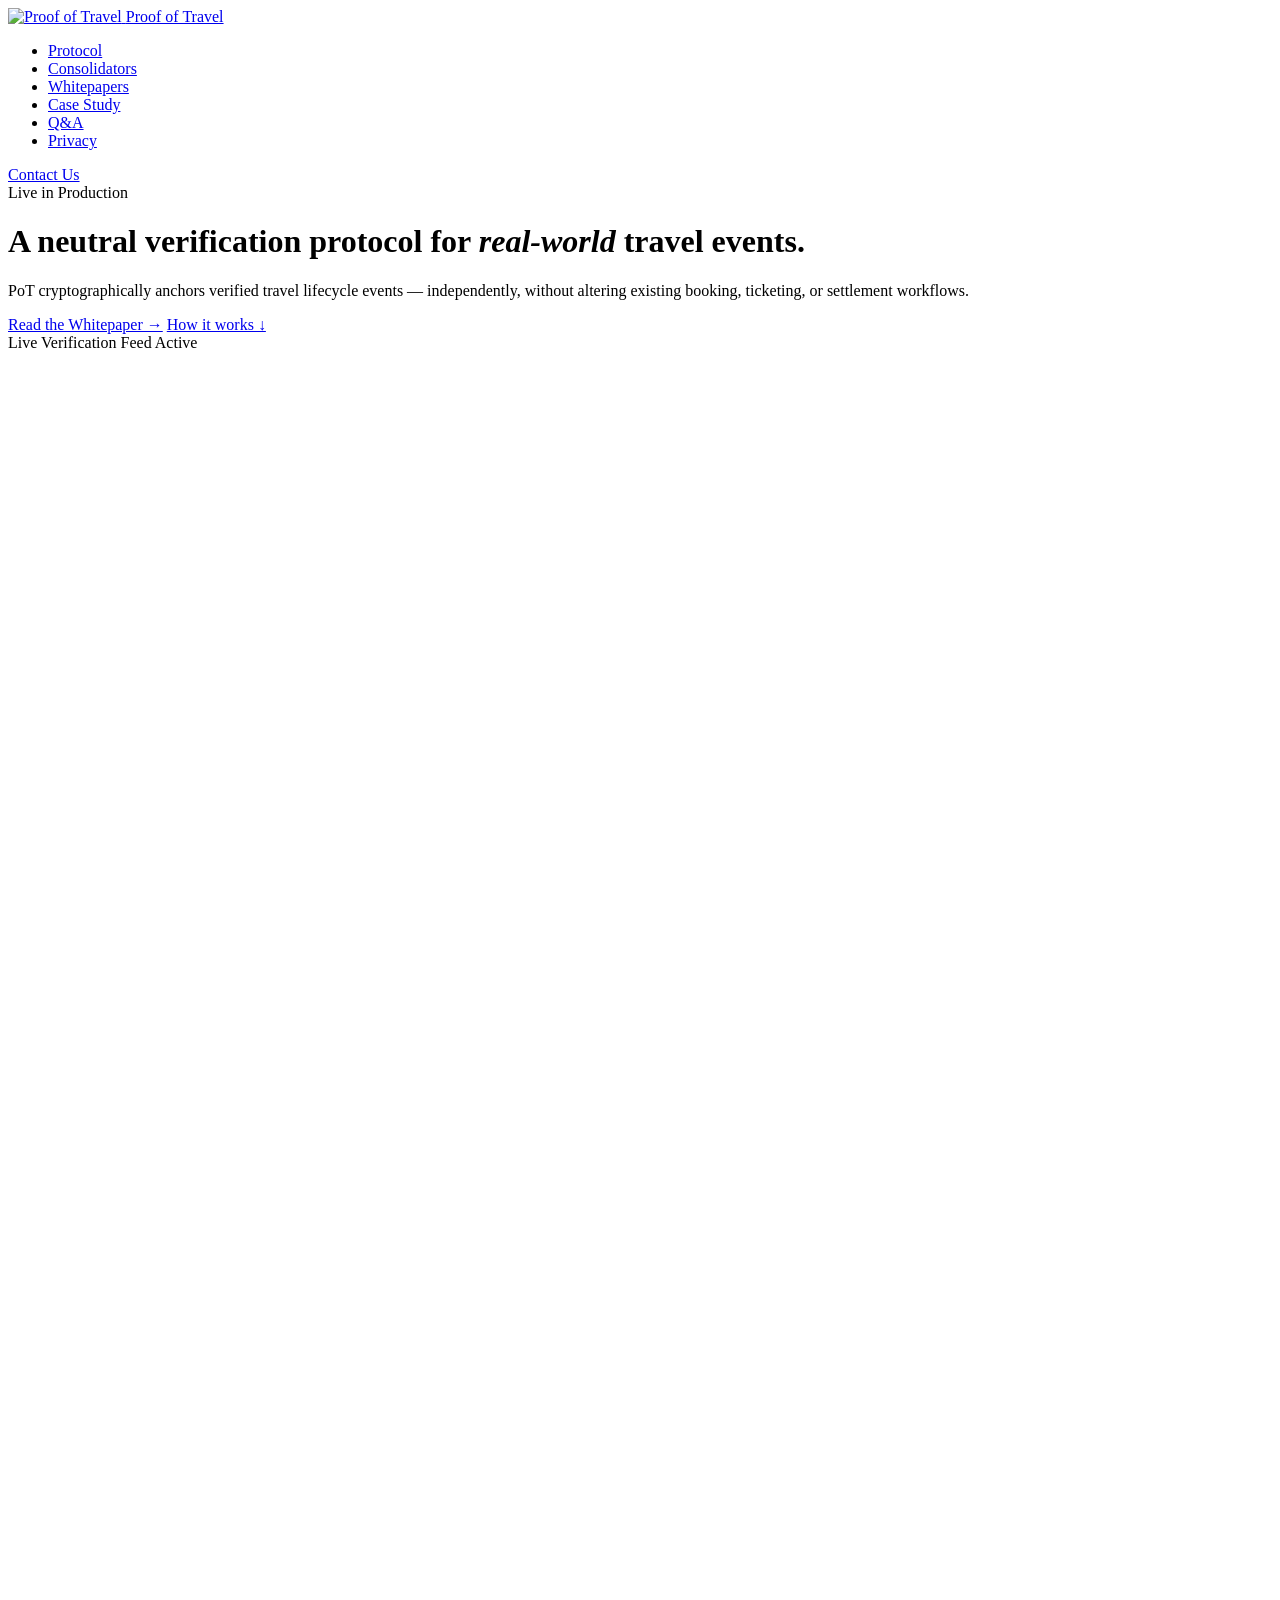
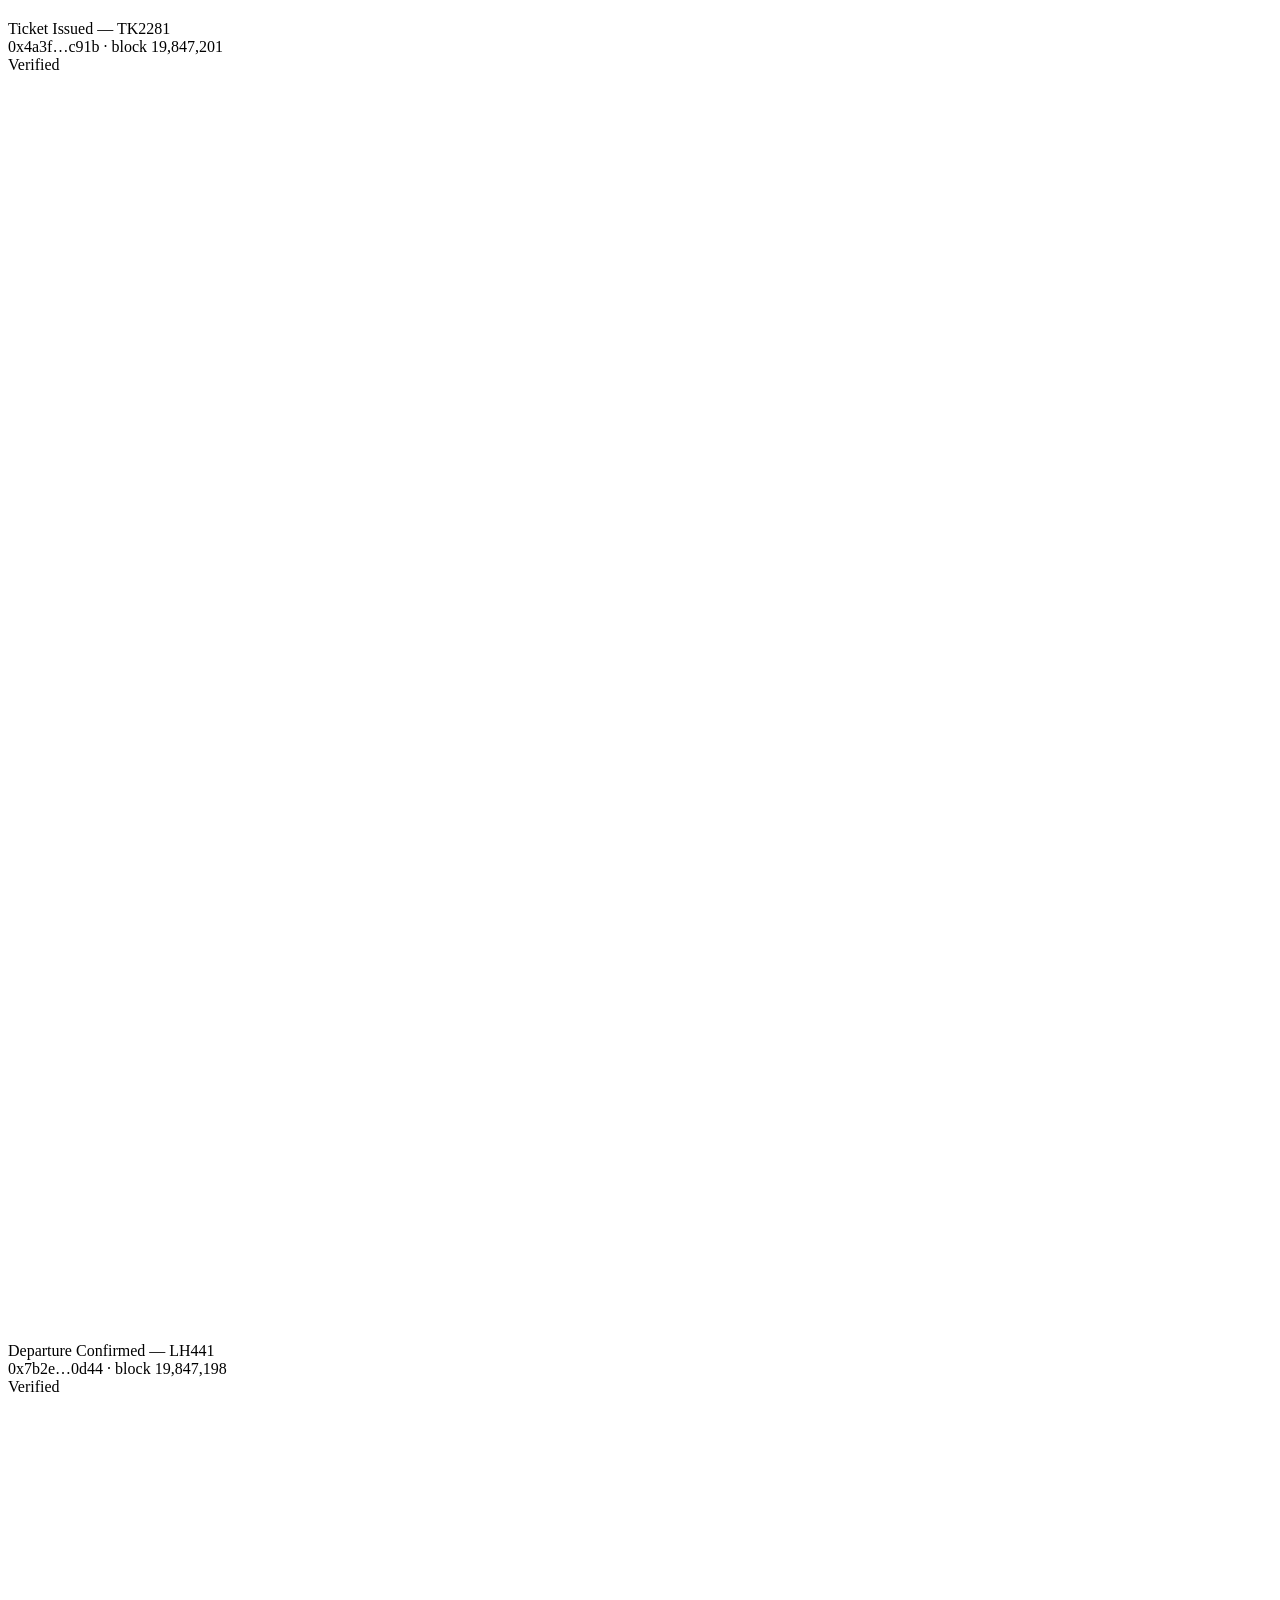
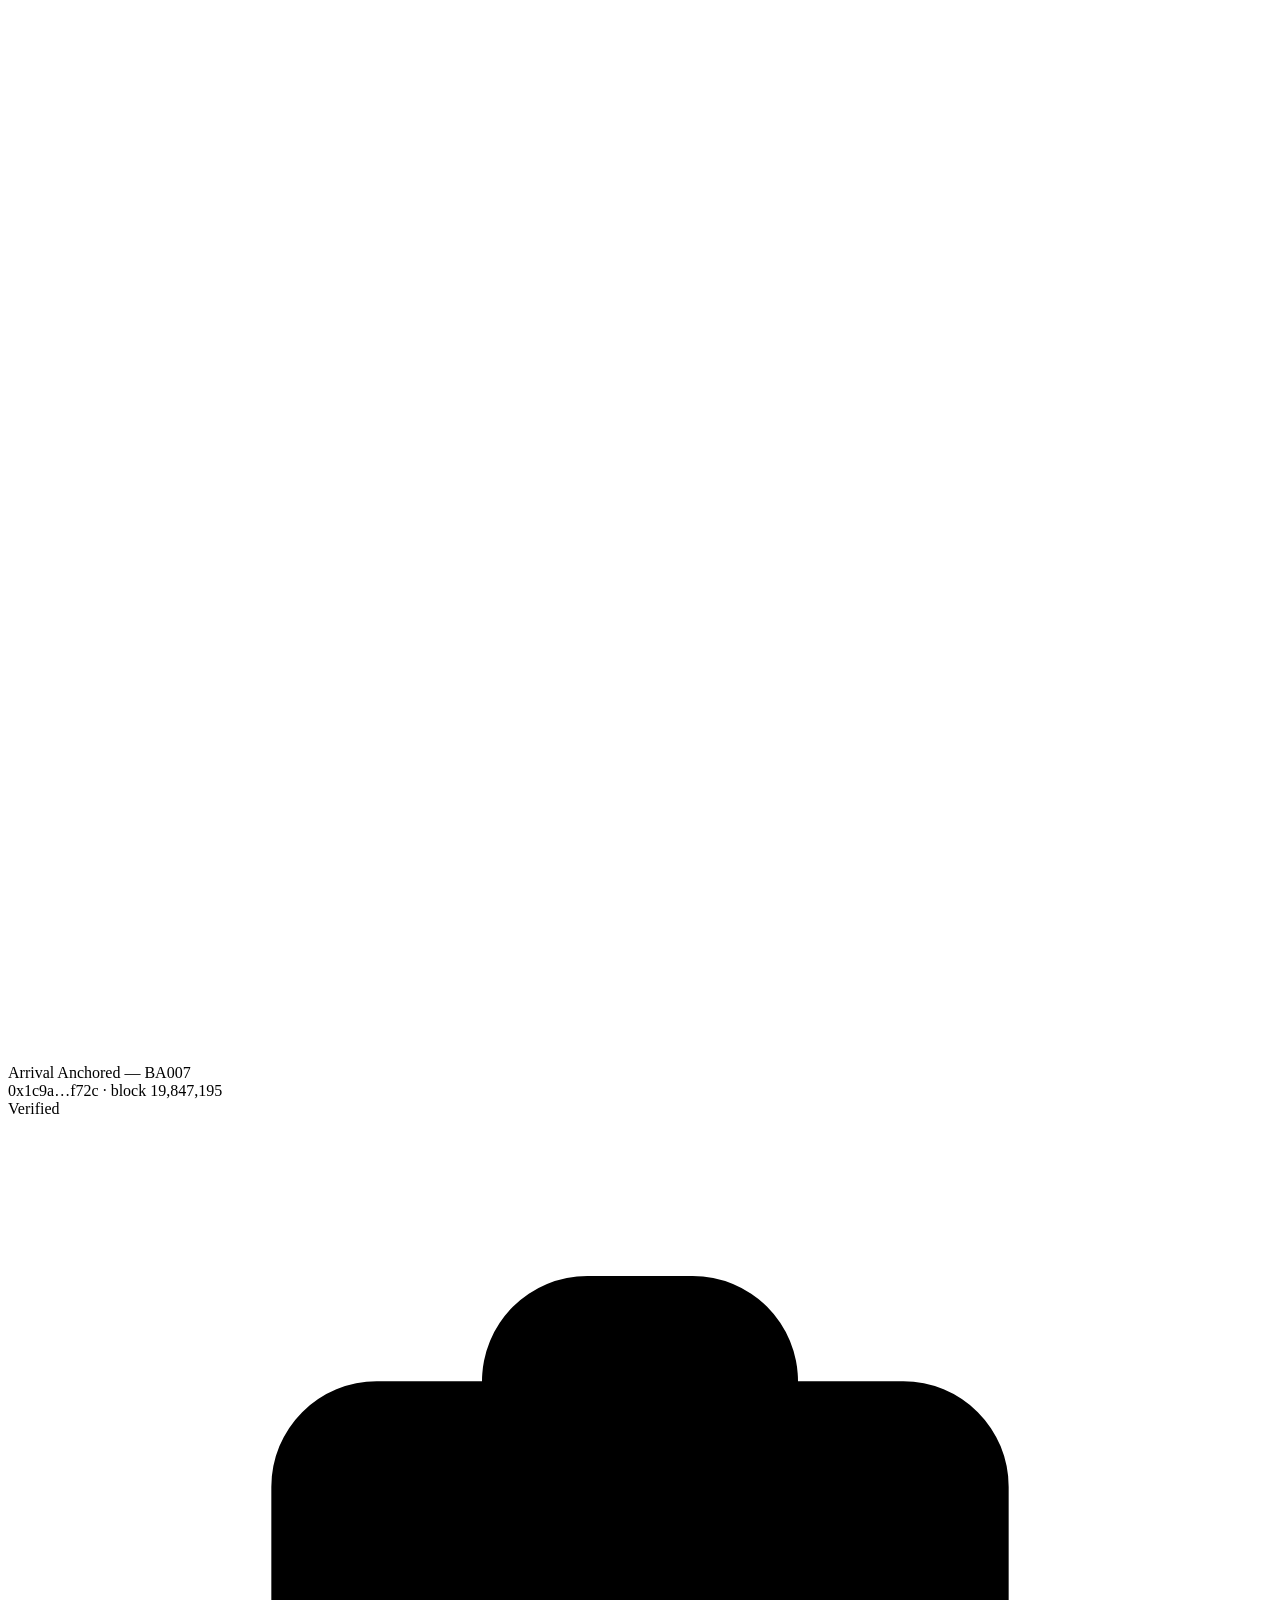
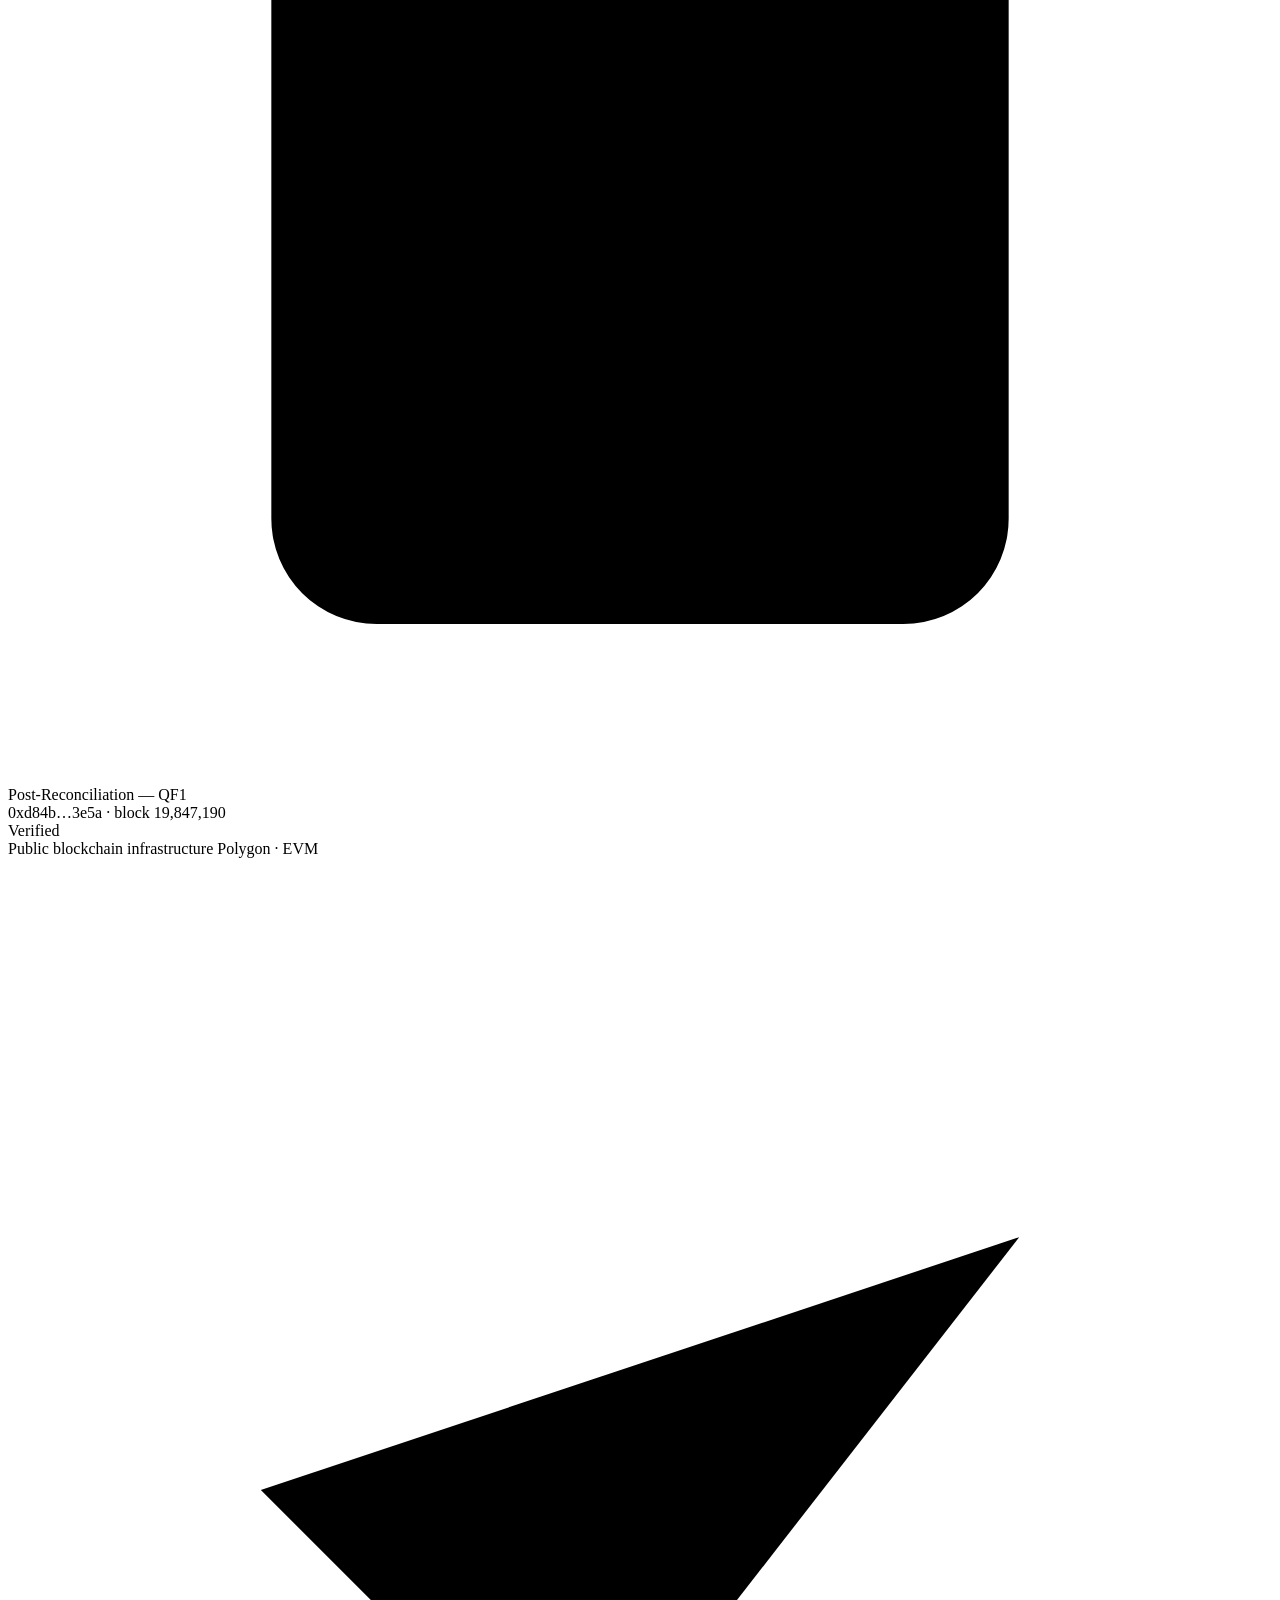
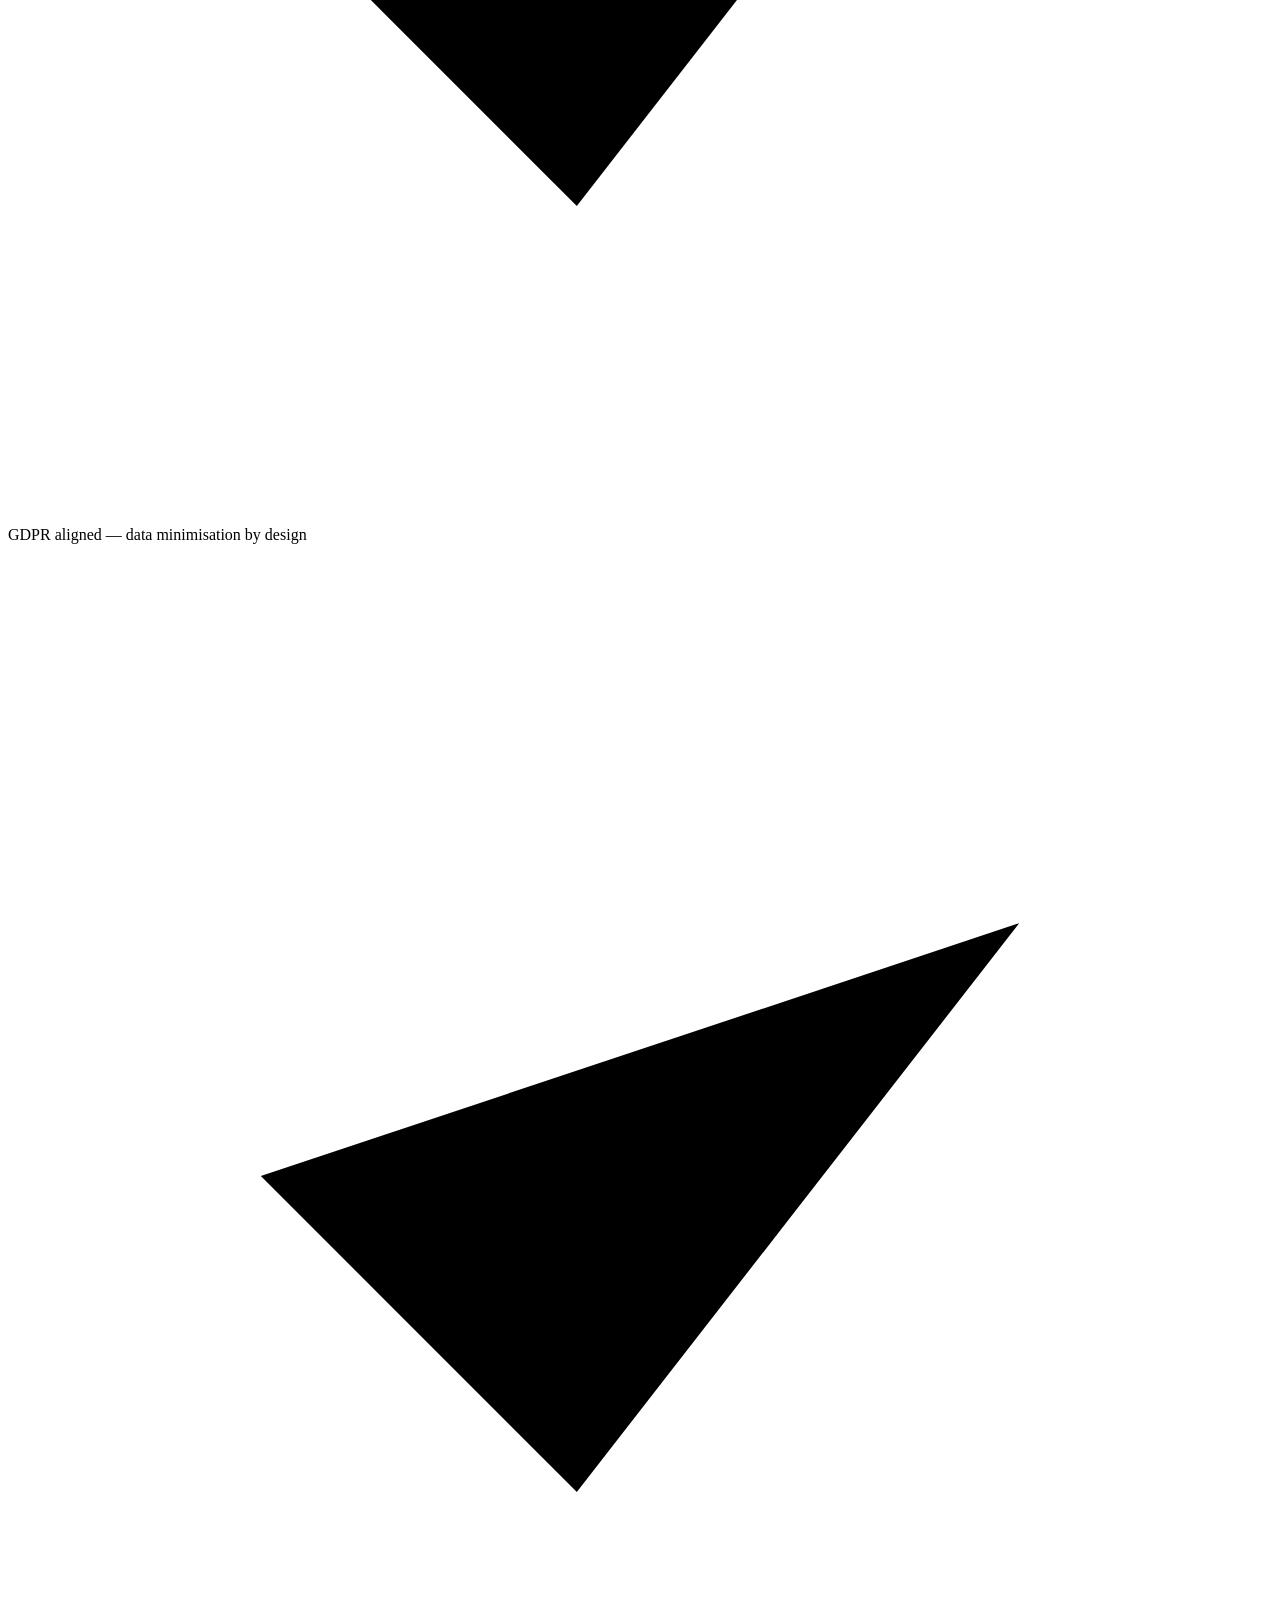
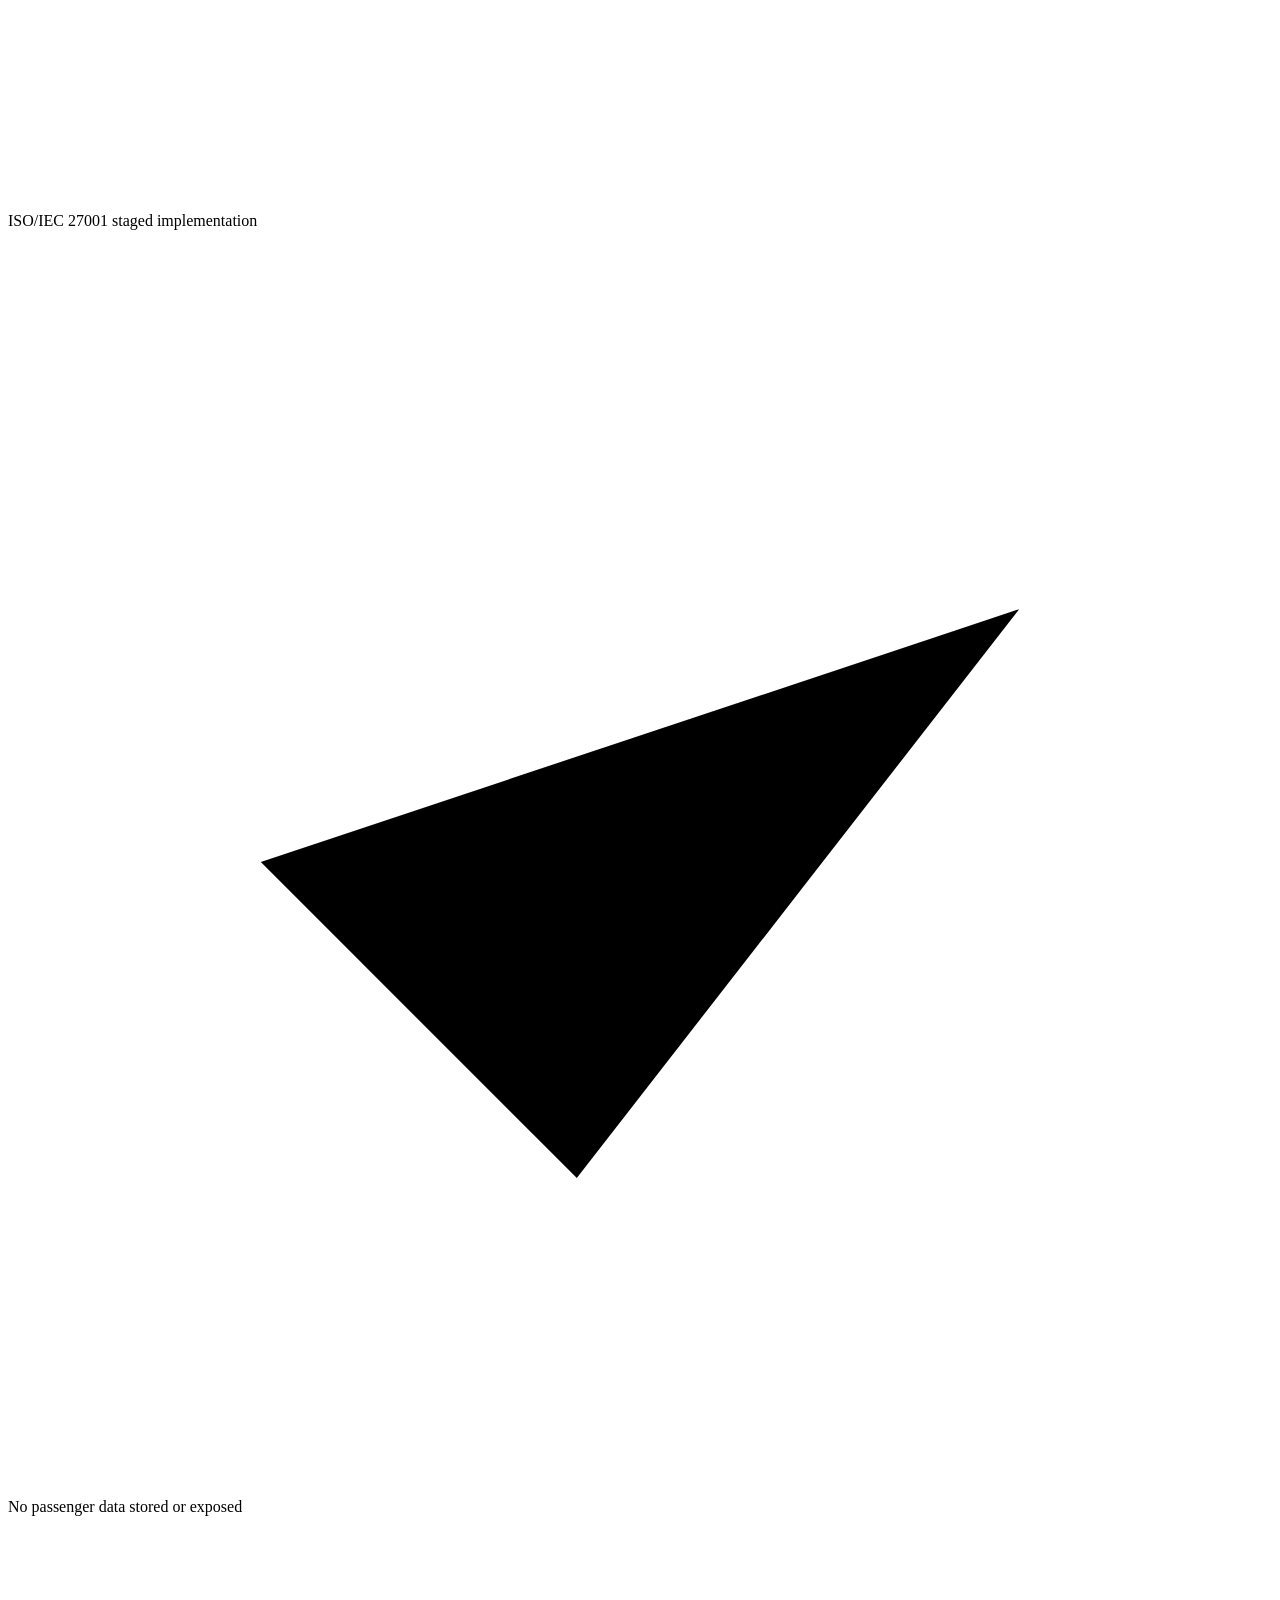
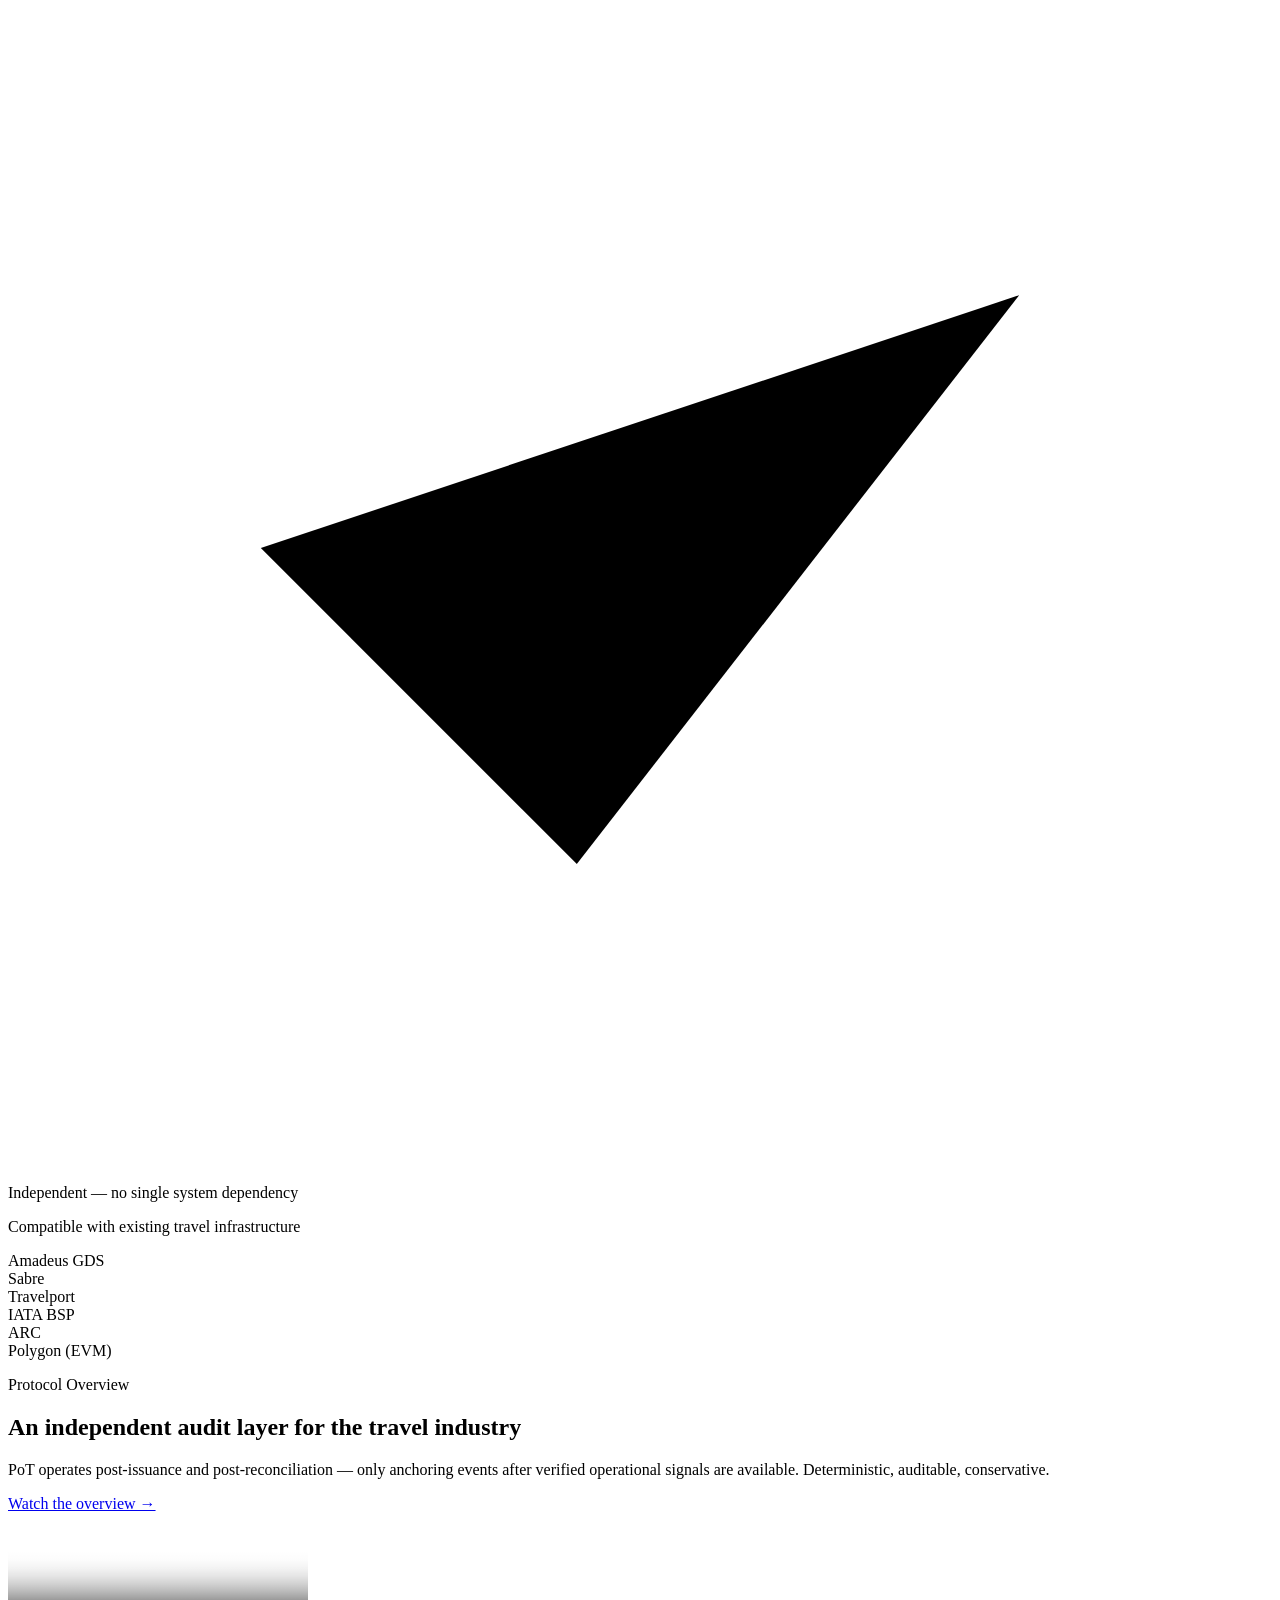
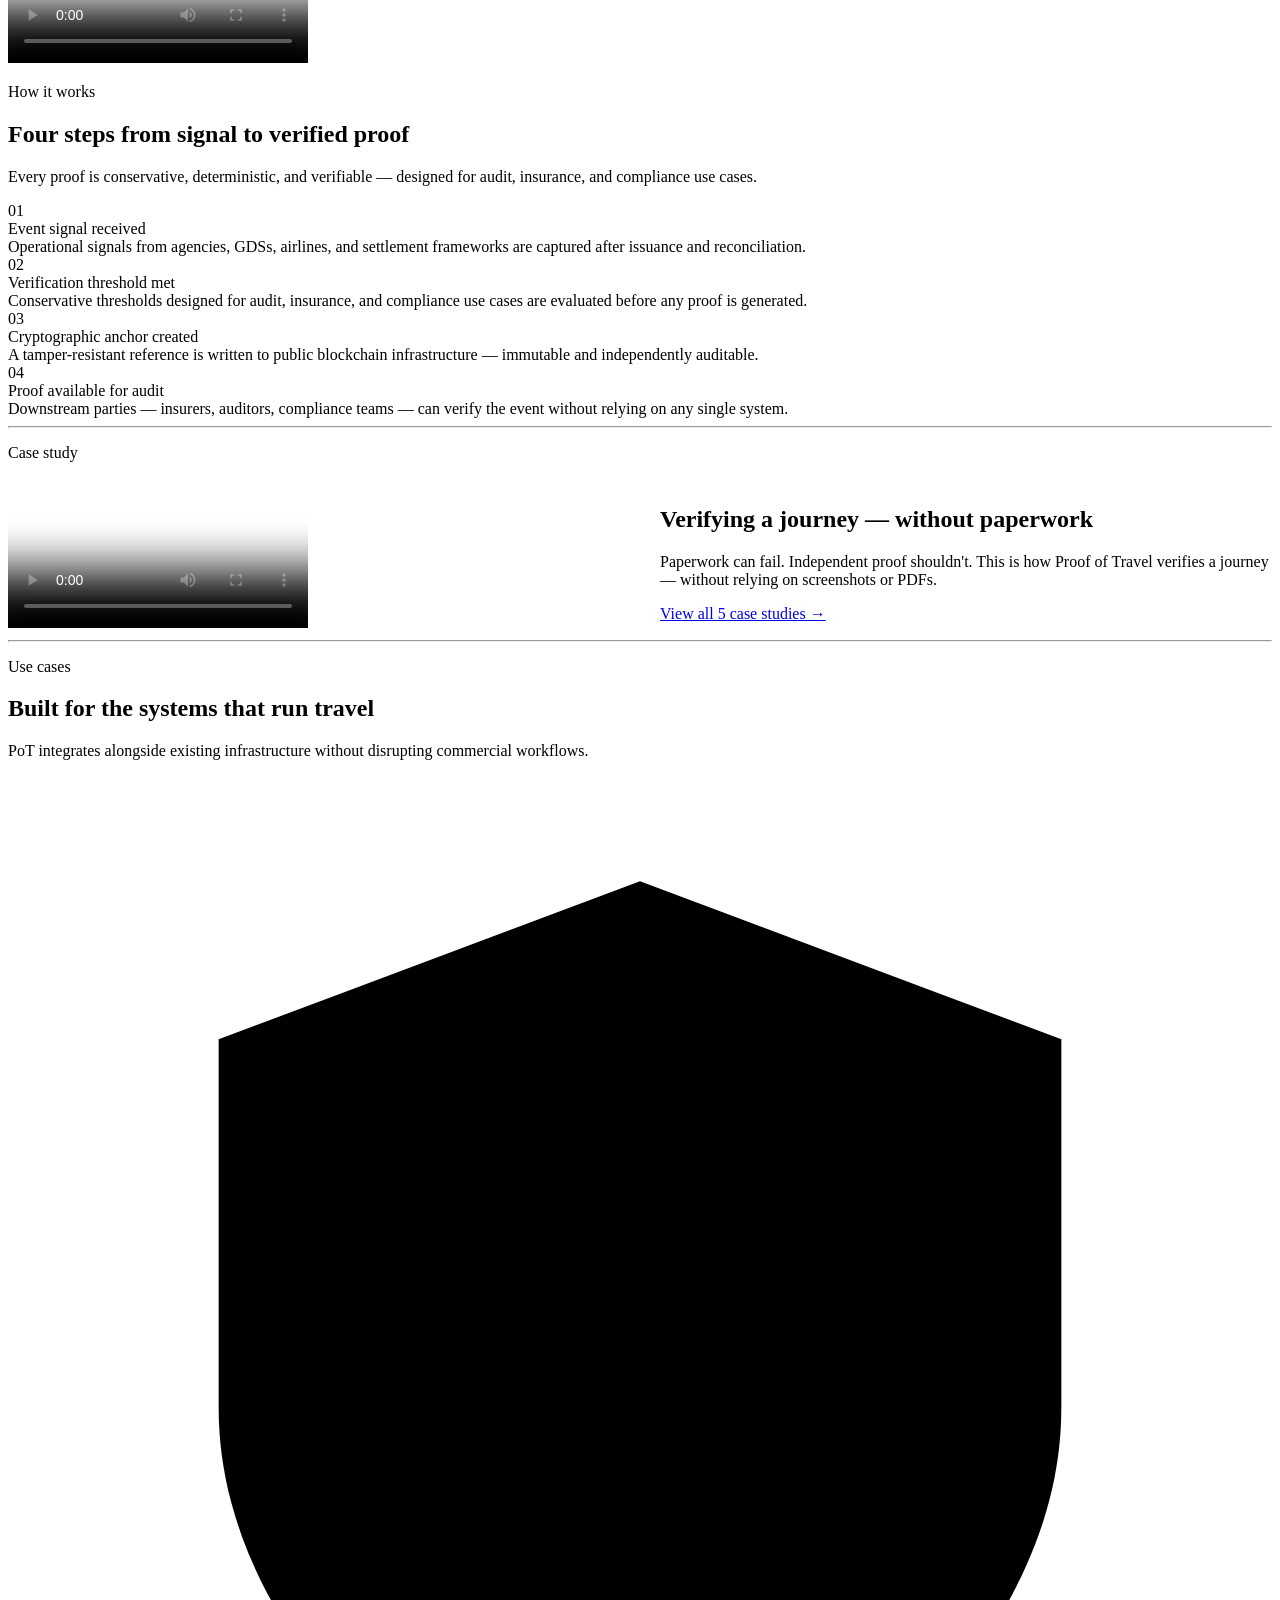
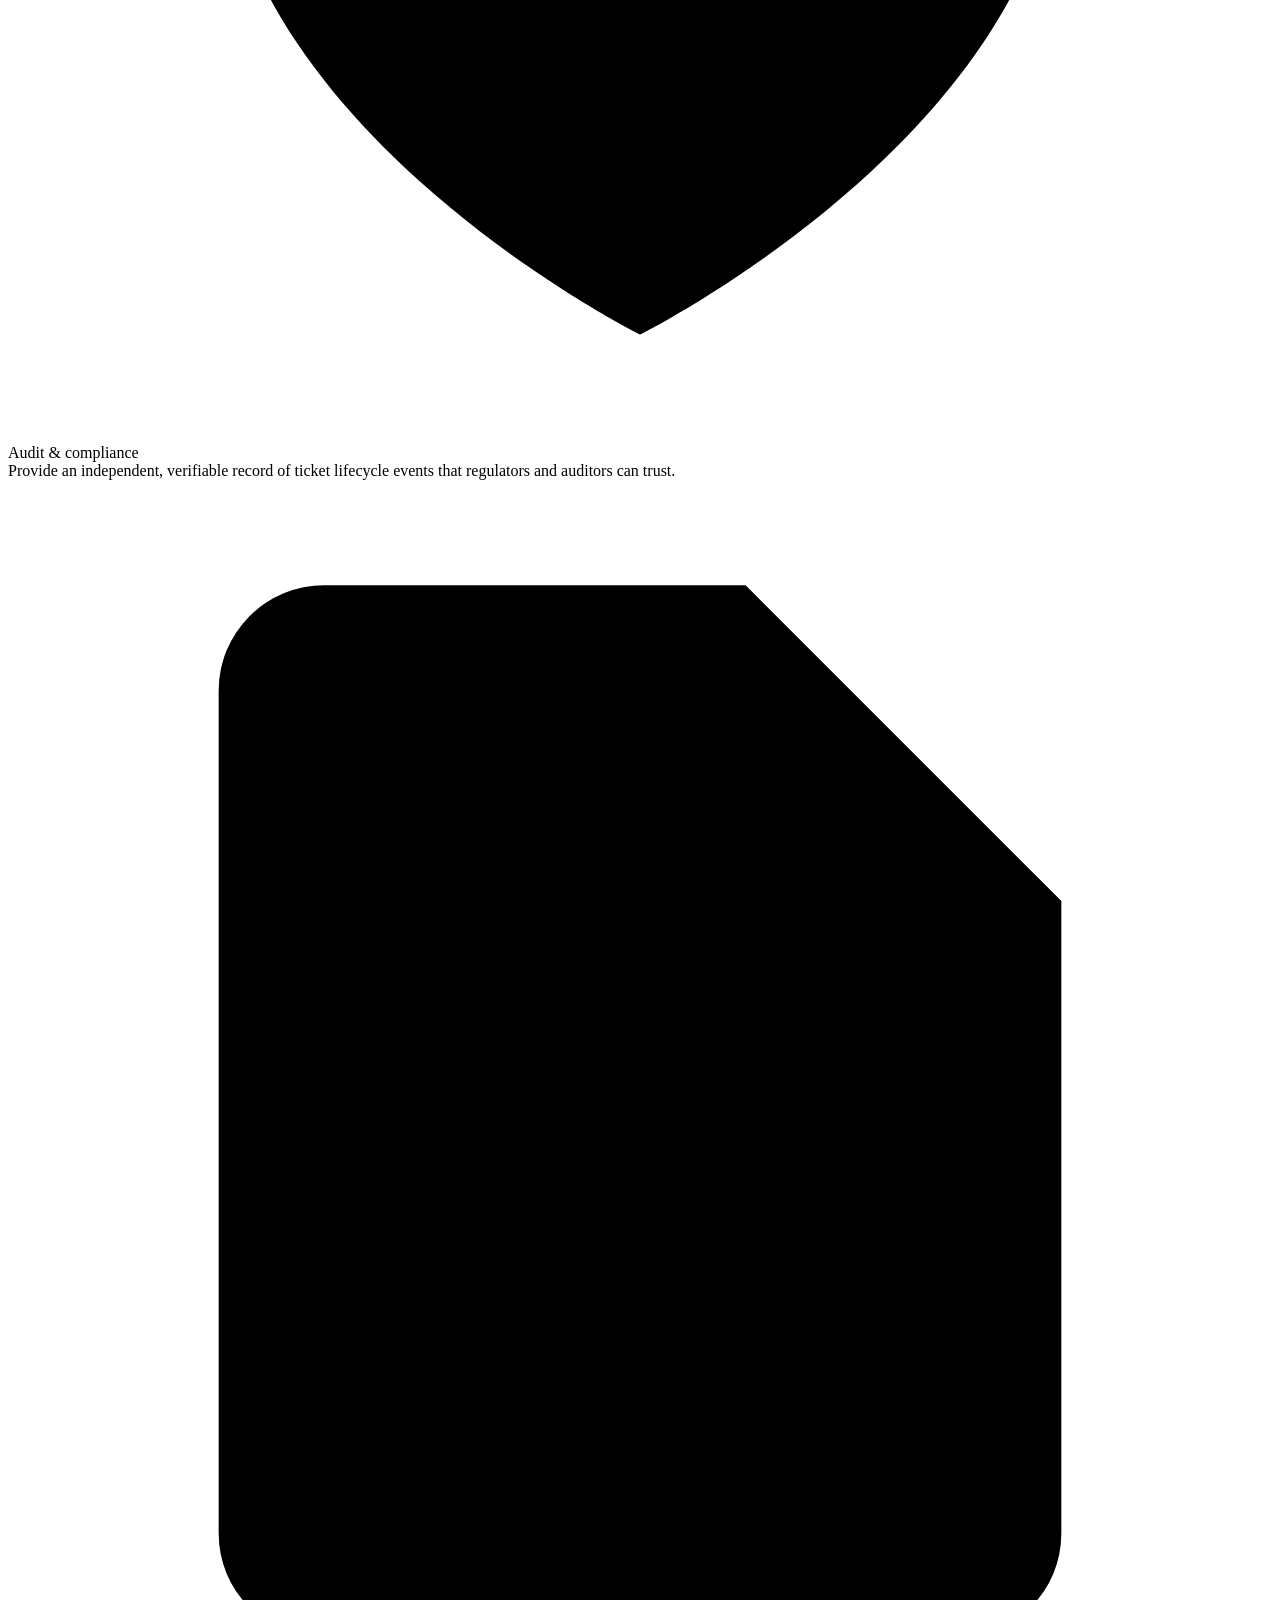
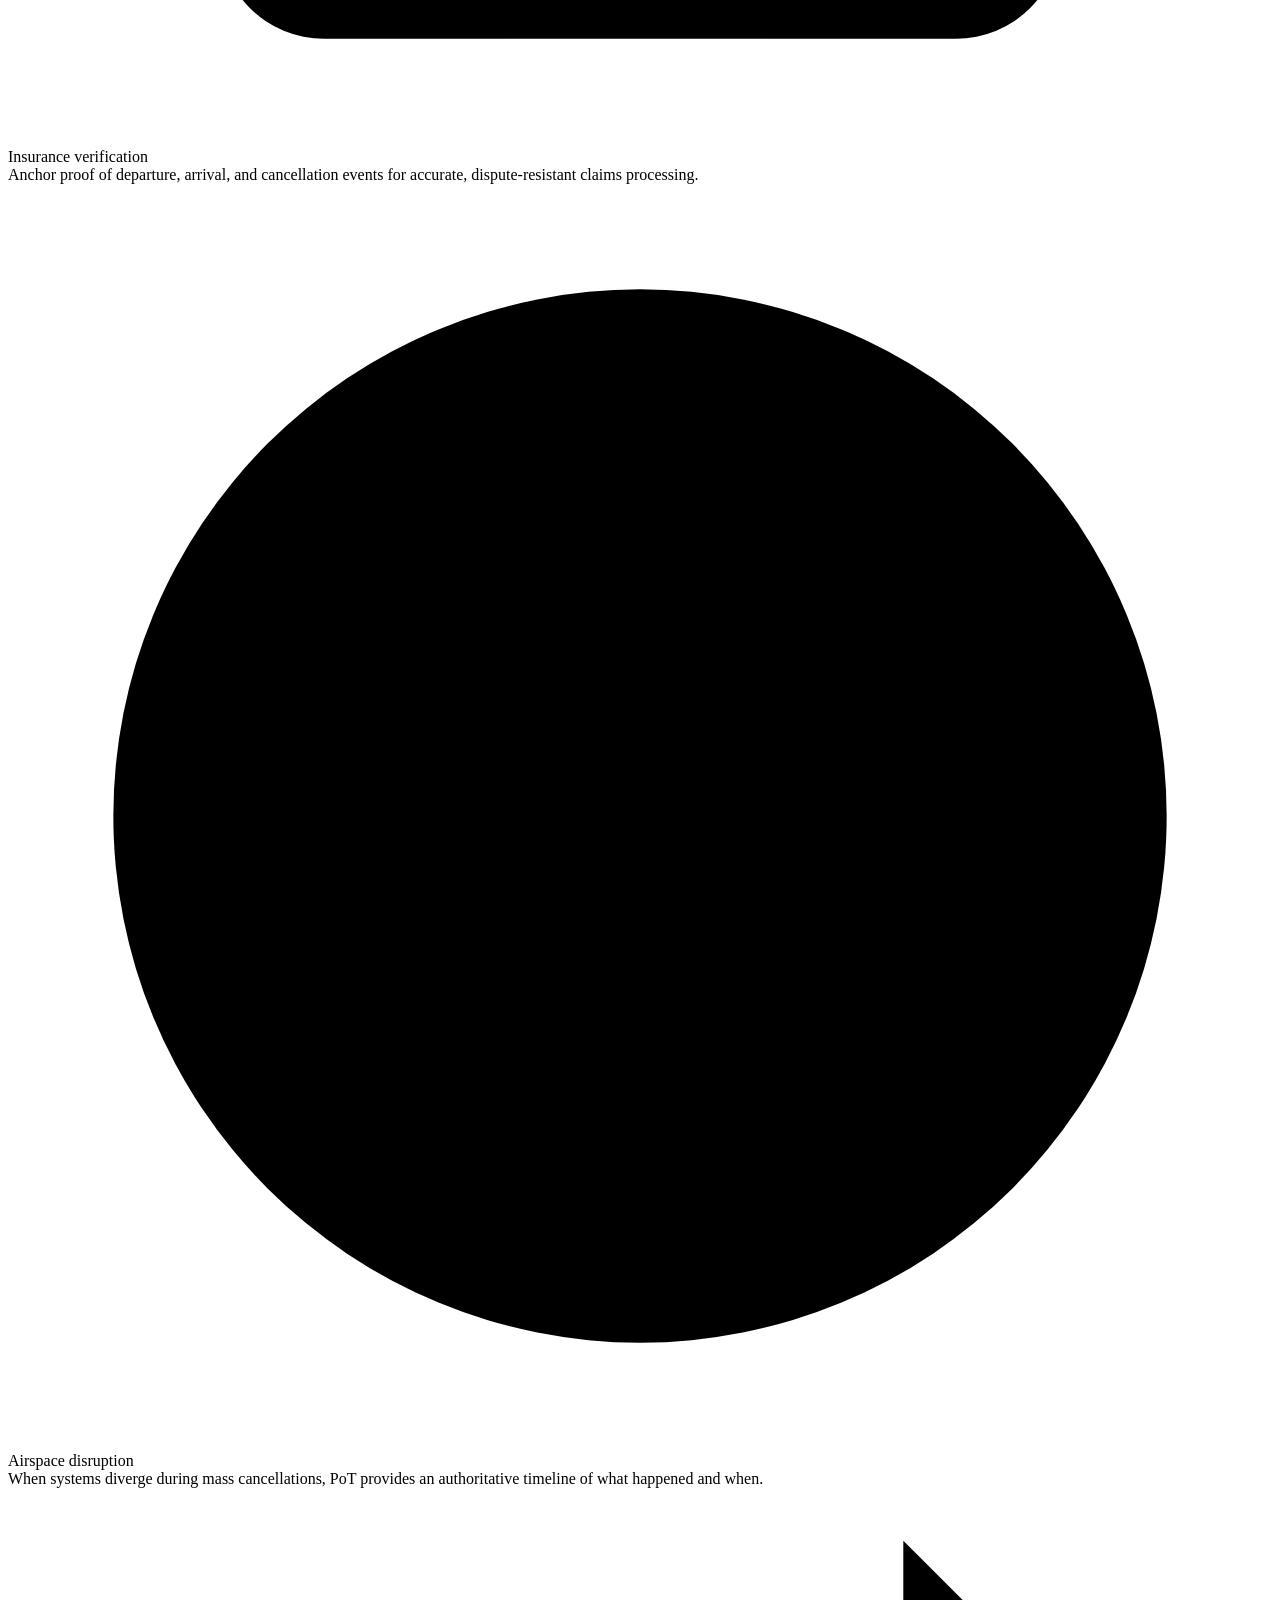
==== commit 053cefca: "Wire all 8 videos; case studies copy from live site; intro/preamble; consolidators + Q&A videos" ====
--- a/src/index.html
+++ b/src/index.html
@@ -7,7 +7,7 @@
 <meta name="description" content="A neutral verification protocol for real-world travel events. PoT cryptographically anchors verified travel lifecycle events without altering existing booking, ticketing, or settlement workflows.">
 <link rel="canonical" href="https://proofoftravel.io/">
 <link rel="icon" href="/assets/img/favicon.svg" type="image/svg+xml">
-<link href="https://fonts.googleapis.com/css2?family=Syne:wght@600;700;800&family=DM+Sans:wght@300;400;500&display=swap" rel="stylesheet">
+<link href="https://fonts.googleapis.com/css2?family=Space+Grotesk:wght@500;600;700&family=DM+Sans:wght@300;400;500&display=swap" rel="stylesheet">
 <link rel="stylesheet" href="/assets/css/styles.css">
 </head>
 <body>
@@ -27,6 +27,7 @@
     <li><a href="/whitepapers.html">Whitepapers</a></li>
     <li><a href="/case-study.html">Case Study</a></li>
     <li><a href="/qa.html">Q&amp;A</a></li>
+    <li><a href="/privacy.html">Privacy</a></li>
   </ul>
   <a href="mailto:info@proofoftravel.io" class="n-cta">Contact Us</a>
 </nav>
@@ -93,7 +94,7 @@
         </div>
         <div class="feed-foot">
           <span class="feed-foot-l">Public blockchain infrastructure</span>
-          <span class="feed-foot-r">ETH Mainnet</span>
+          <span class="feed-foot-r">Polygon · EVM</span>
         </div>
       </div>
     </div>
@@ -132,7 +133,7 @@
       <div class="ls-logo-pill"><span class="ls-logo-text">Travelport</span></div>
       <div class="ls-logo-pill"><span class="ls-logo-text">IATA BSP</span></div>
       <div class="ls-logo-pill"><span class="ls-logo-text">ARC</span></div>
-      <div class="ls-logo-pill"><span class="ls-logo-text">Blockchain / ETH</span></div>
+      <div class="ls-logo-pill"><span class="ls-logo-text">Polygon (EVM)</span></div>
     </div>
   </div>
 </div>
@@ -146,14 +147,11 @@
       <p class="s-body">PoT operates post-issuance and post-reconciliation — only anchoring events after verified operational signals are available. Deterministic, auditable, conservative.</p>
       <a href="/protocol.html" class="btn-p">Watch the overview →</a>
     </div>
-    <div class="photo-frame video-thumb" onclick="window.open('https://proofoftravel.io','_blank')">
-      <img
-        src="https://img1.wsimg.com/isteam/ip/a270495b-ff35-416d-af84-3cb2fa89a846/thumbnails/thumbnail-03c2ec2c-dcd7-4452-ae8f-87f1336d3dd1.png"
-        alt="Protocol overview video"
-        onerror="this.parentNode.innerHTML='<div class=\'photo-placeholder\'><svg viewBox=\'0 0 24 24\'><rect x=\'2\' y=\'3\' width=\'20\' height=\'14\' rx=\'2\'/><path d=\'M8 21h8M12 17v4\'/></svg><span>Video overview</span></div>'">
-      <div class="video-play">
-        <div class="play-btn"><svg viewBox="0 0 24 24"><polygon points="5,3 19,12 5,21"/></svg></div>
-      </div>
+    <div class="video-frame">
+      <video controls preload="metadata" playsinline poster="/assets/videos/overview.jpg">
+        <source src="/assets/videos/overview.mp4" type="video/mp4">
+        Your browser doesn't support inline video.
+      </video>
     </div>
   </div>
 </div>
@@ -193,19 +191,16 @@
 <section>
   <p class="s-eye">Case study</p>
   <div style="display:grid;grid-template-columns:1fr 1fr;gap:2.5rem;align-items:center">
-    <div class="photo-frame video-thumb" onclick="window.open('https://proofoftravel.io','_blank')">
-      <img
-        src="https://img1.wsimg.com/isteam/ip/a270495b-ff35-416d-af84-3cb2fa89a846/thumbnails/thumbnail-a51deb93-3d93-4583-94ec-e76074f748bd.png"
-        alt="Case study video"
-        onerror="this.parentNode.innerHTML='<div class=\'photo-placeholder\'><svg viewBox=\'0 0 24 24\'><rect x=\'2\' y=\'3\' width=\'20\' height=\'14\' rx=\'2\'/><path d=\'M8 21h8M12 17v4\'/></svg><span>Case study video</span></div>'">
-      <div class="video-play">
-        <div class="play-btn"><svg viewBox="0 0 24 24"><polygon points="5,3 19,12 5,21"/></svg></div>
-      </div>
-    </div>
-    <div>
-      <h2 class="s-title">Airspace disruption &amp; data resilience</h2>
-      <p class="s-body">Sudden airspace closures cause travel records to diverge across airline, GDS, and consolidator systems. PoT provides an independent, verifiable timeline of ticket lifecycle events — helping organisations understand what happened and when, even during large-scale disruption.</p>
-      <a href="/case-study.html" class="btn-p">View case study →</a>
+    <div class="video-frame">
+      <video controls preload="metadata" playsinline poster="/assets/videos/case-study-1.jpg">
+        <source src="/assets/videos/case-study-1.mp4" type="video/mp4">
+        Your browser doesn't support inline video.
+      </video>
+    </div>
+    <div>
+      <h2 class="s-title">Verifying a journey — without paperwork</h2>
+      <p class="s-body">Paperwork can fail. Independent proof shouldn't. This is how Proof of Travel verifies a journey — without relying on screenshots or PDFs.</p>
+      <a href="/case-study.html" class="btn-p">View all 5 case studies →</a>
     </div>
   </div>
 </section>
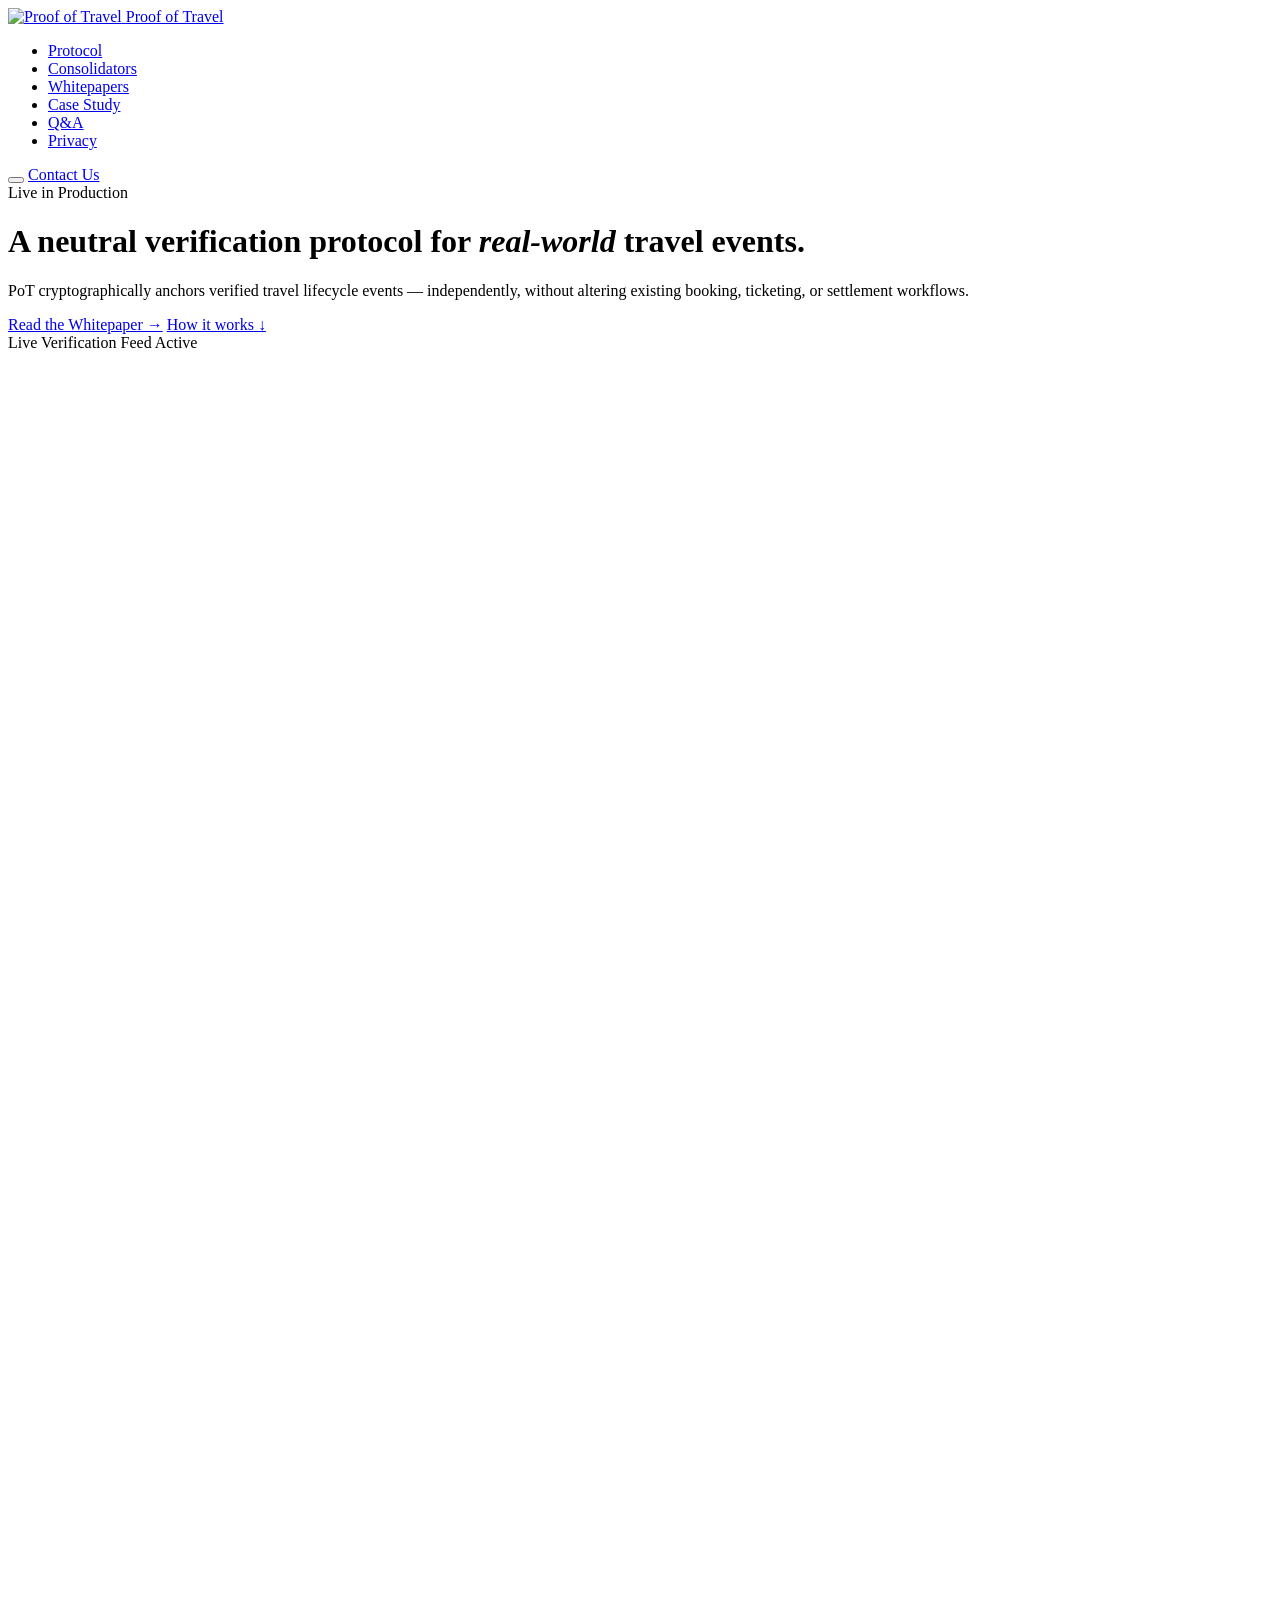
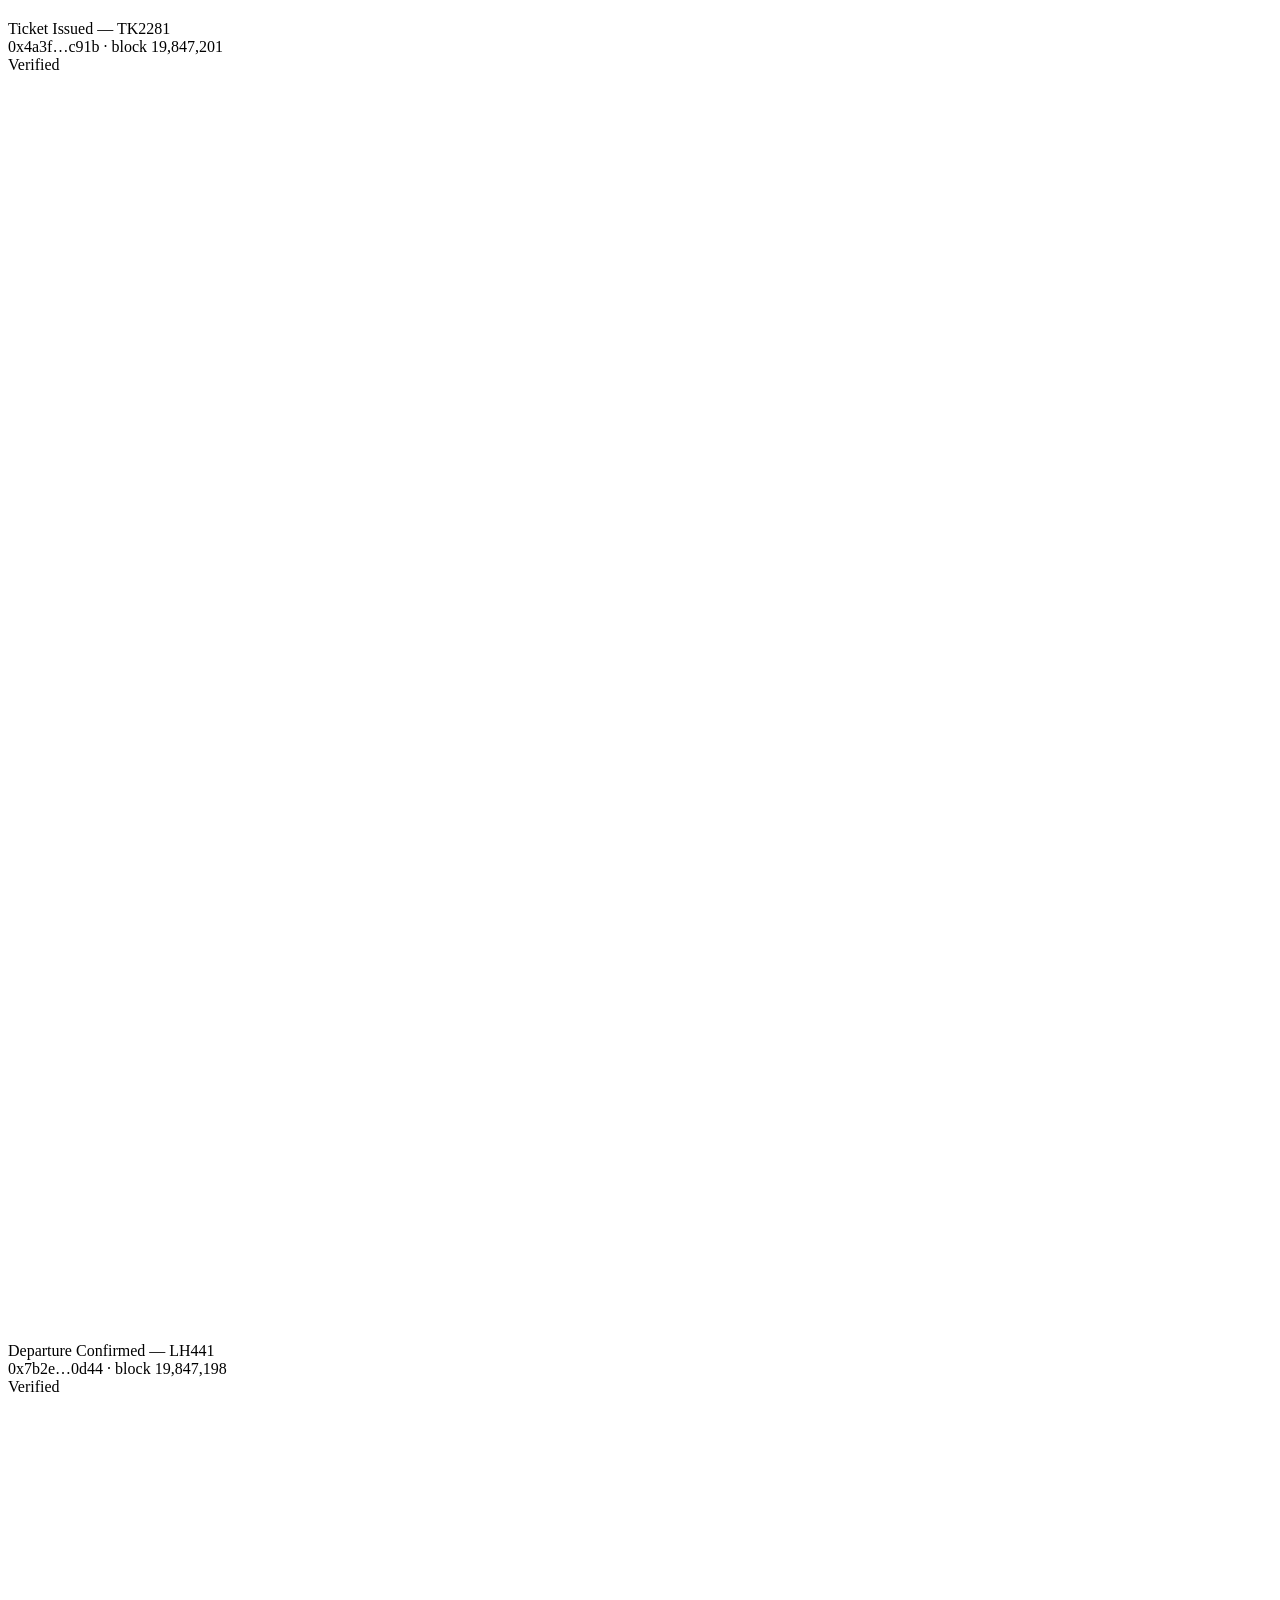
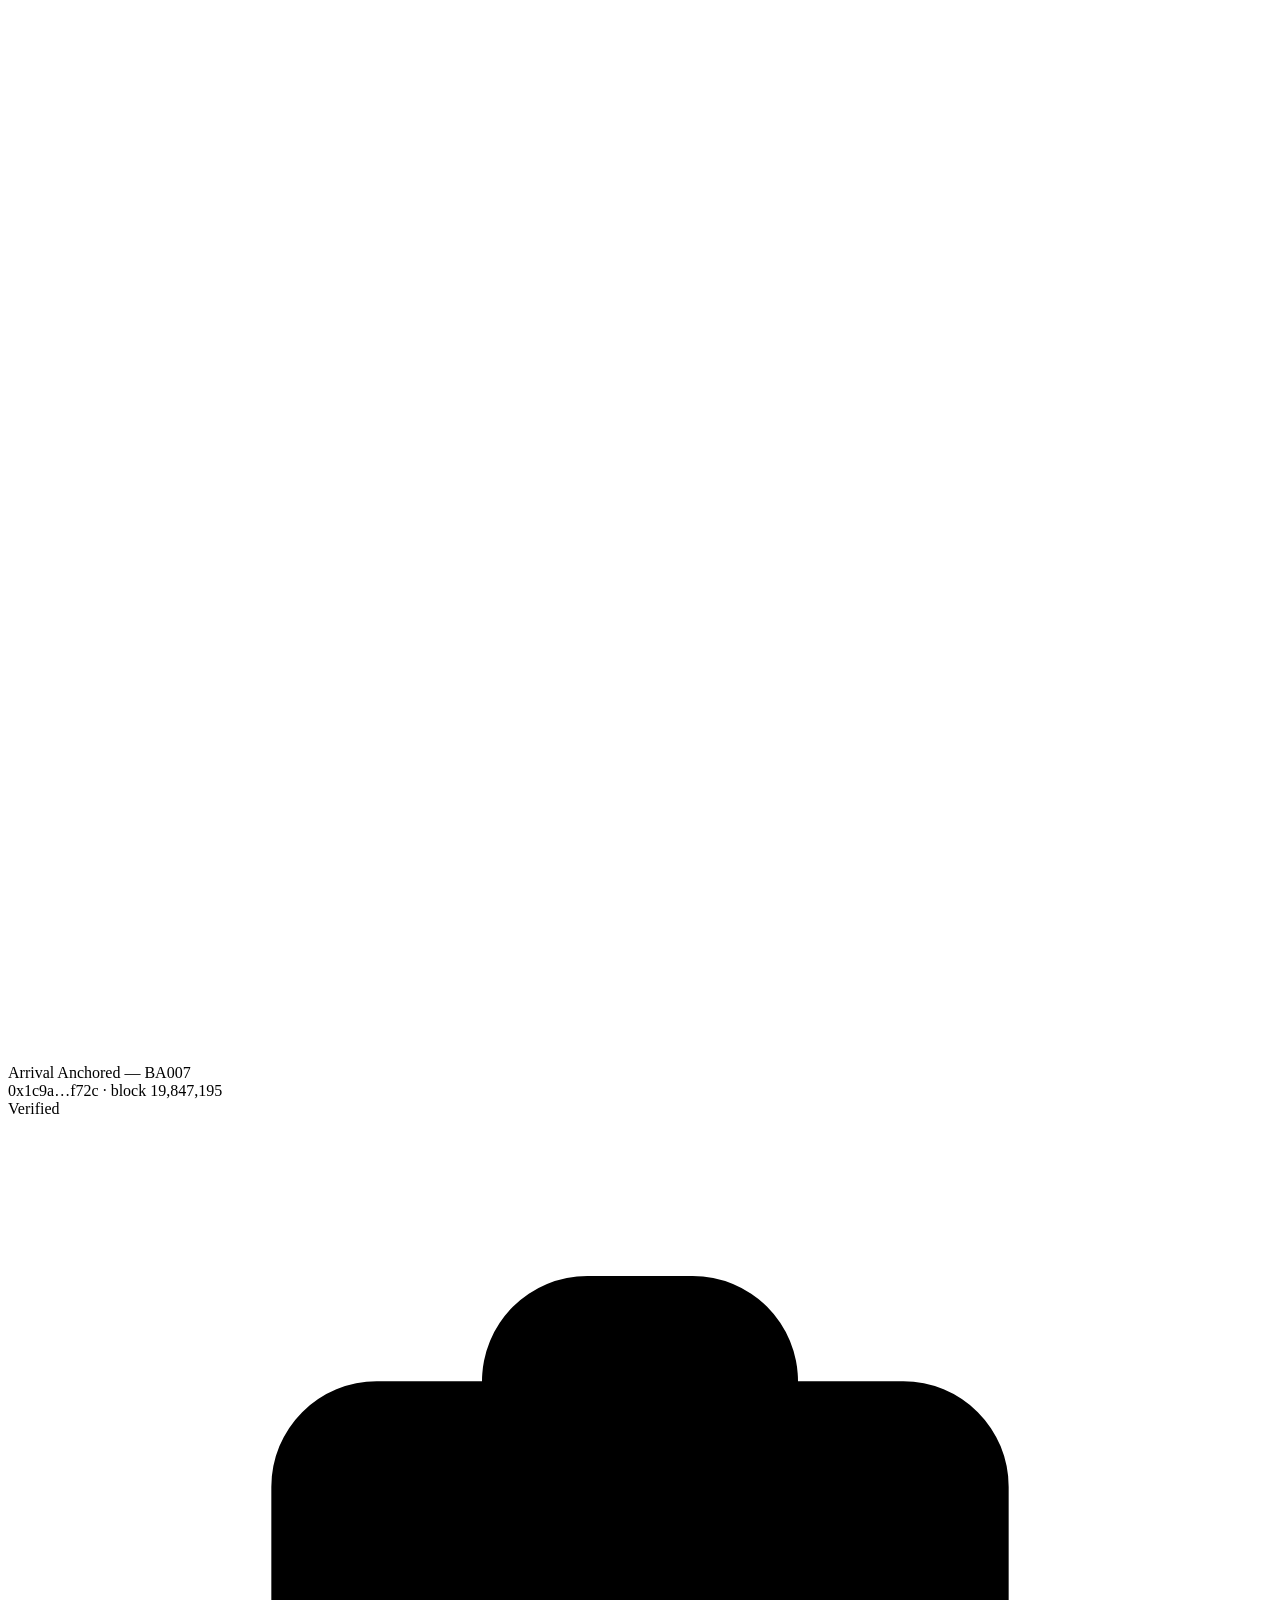
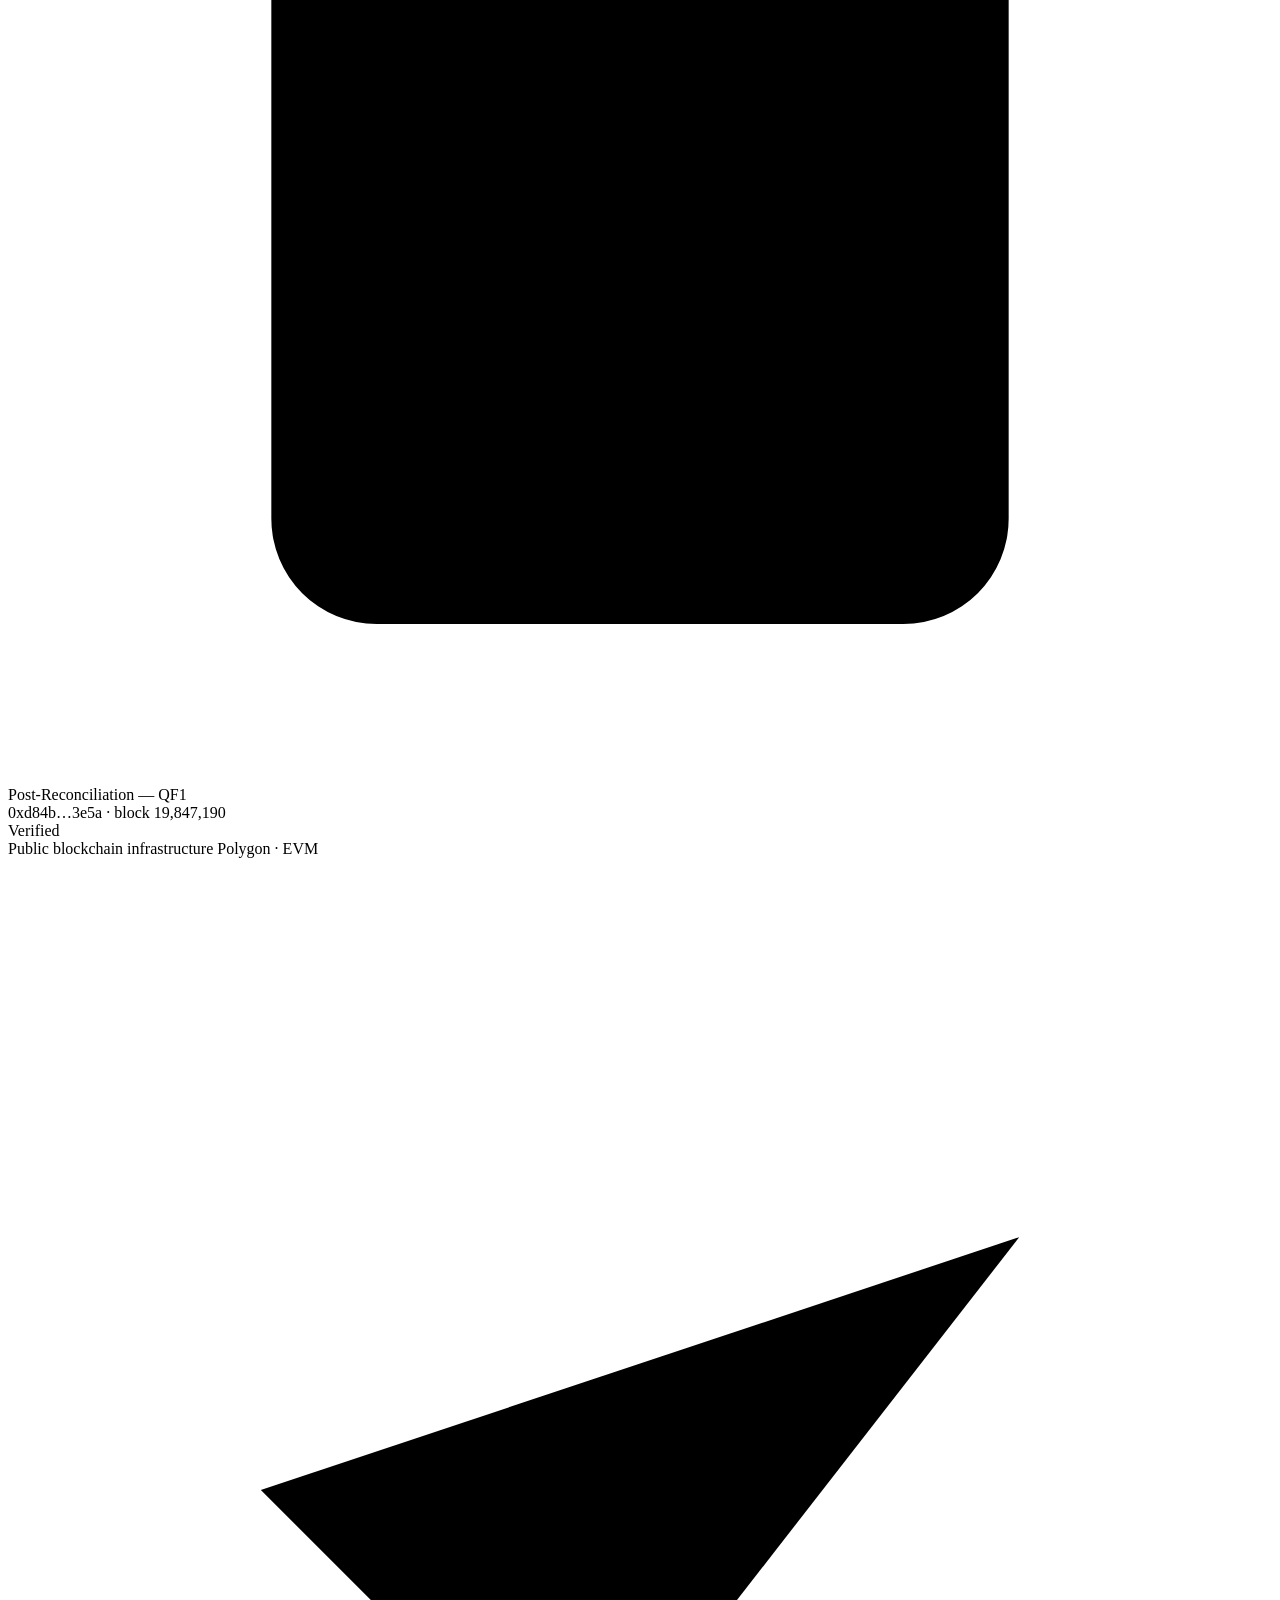
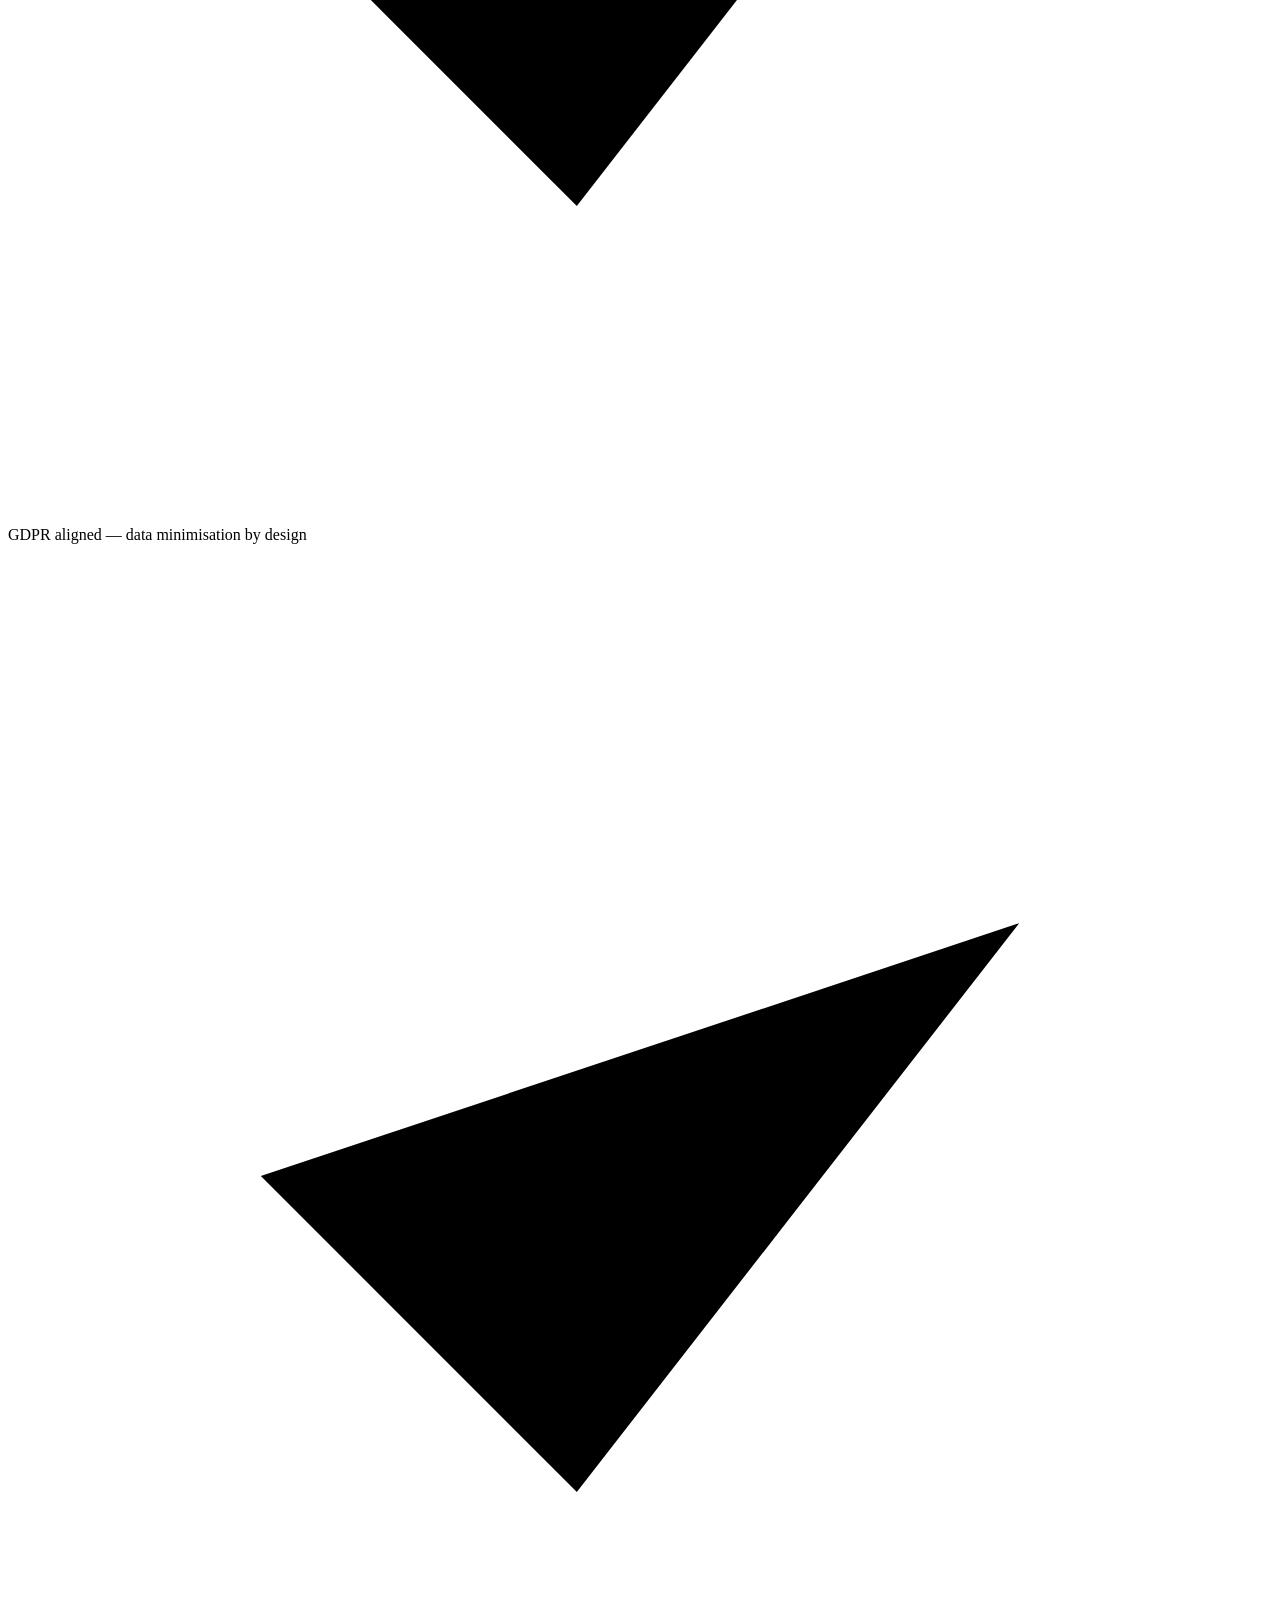
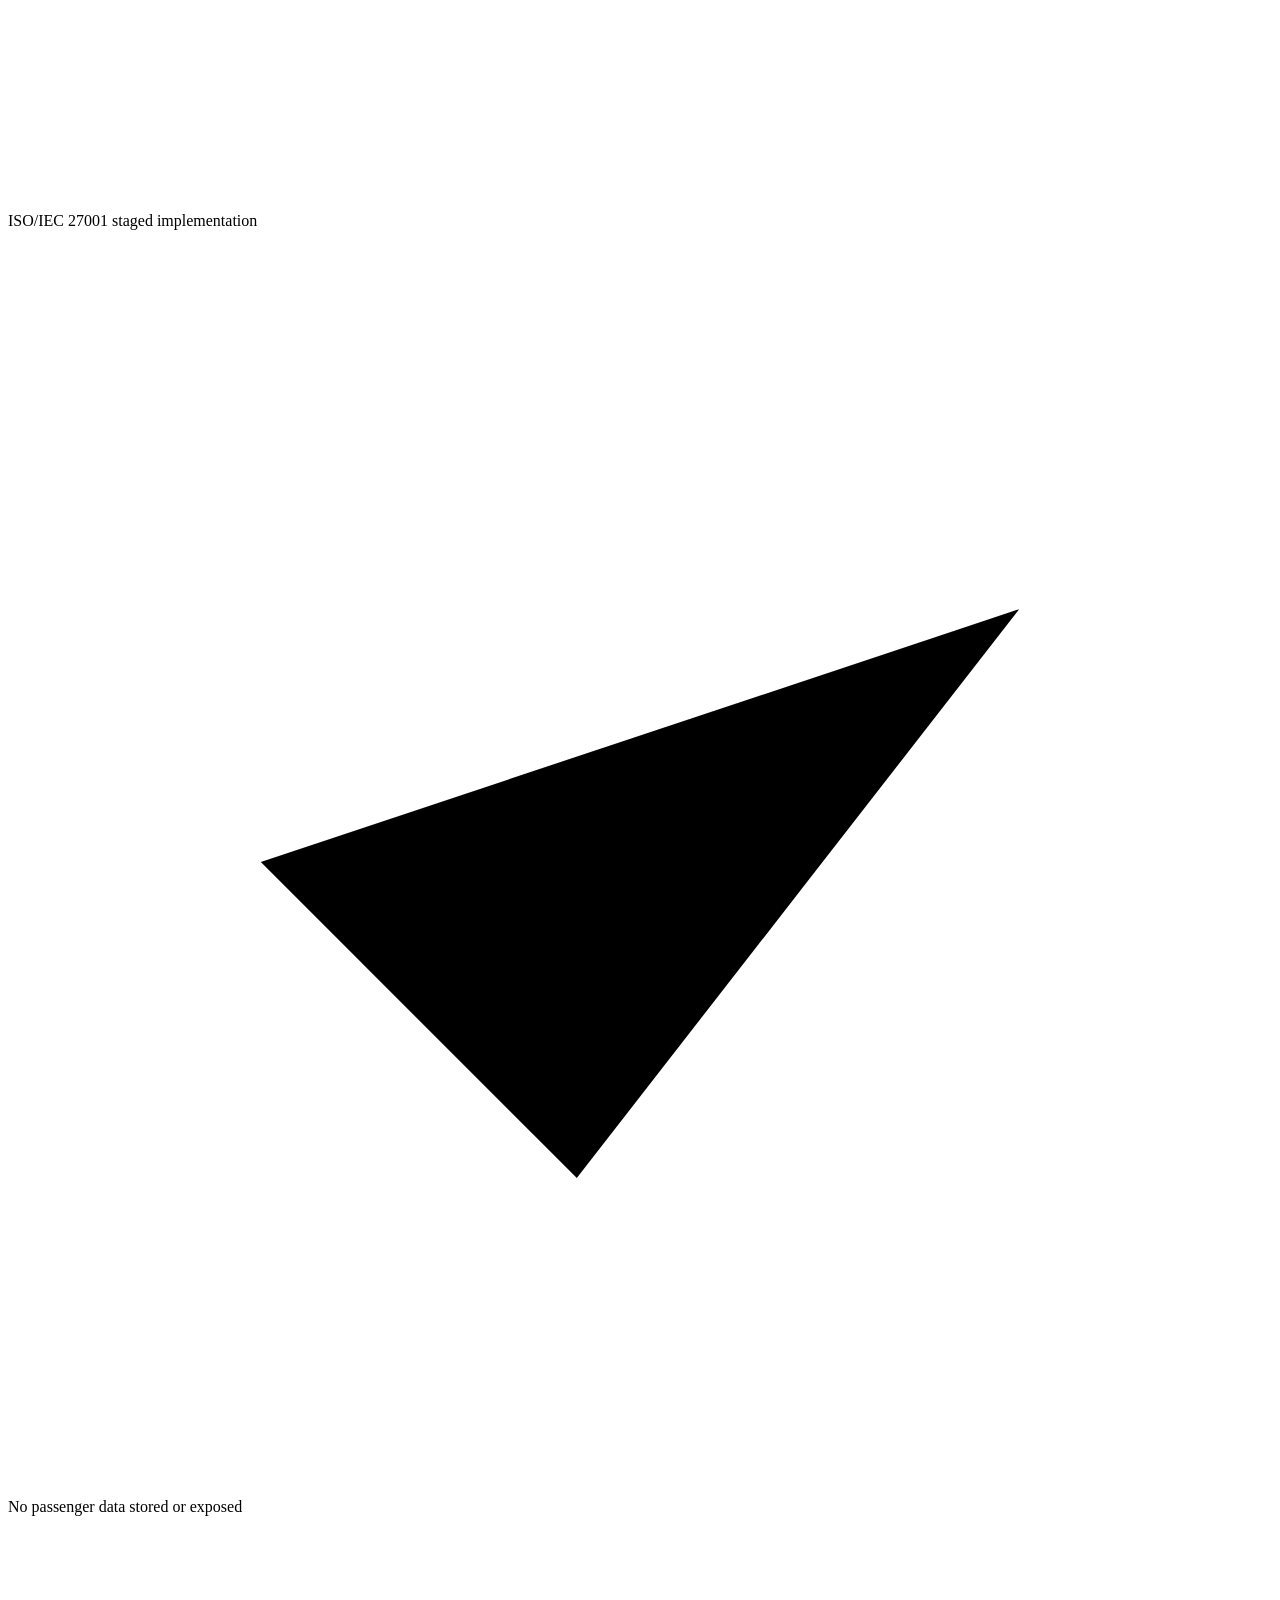
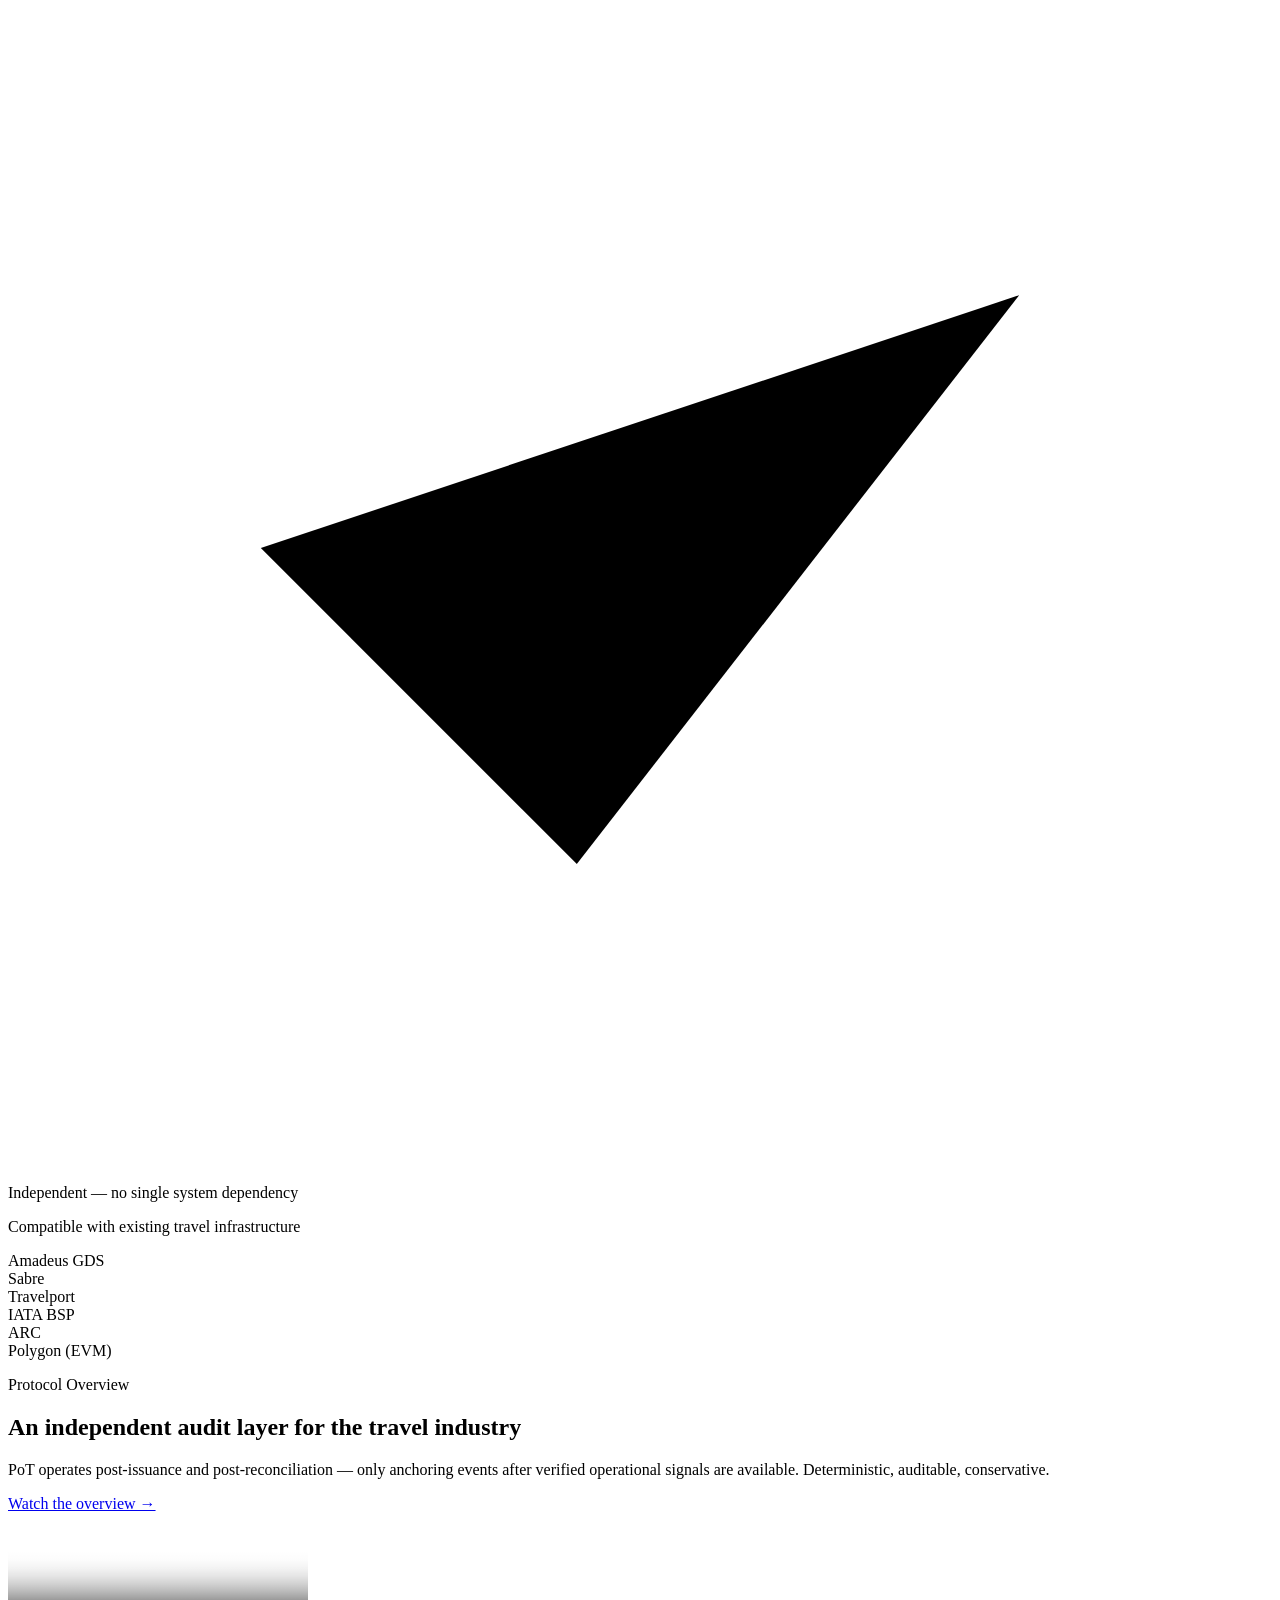
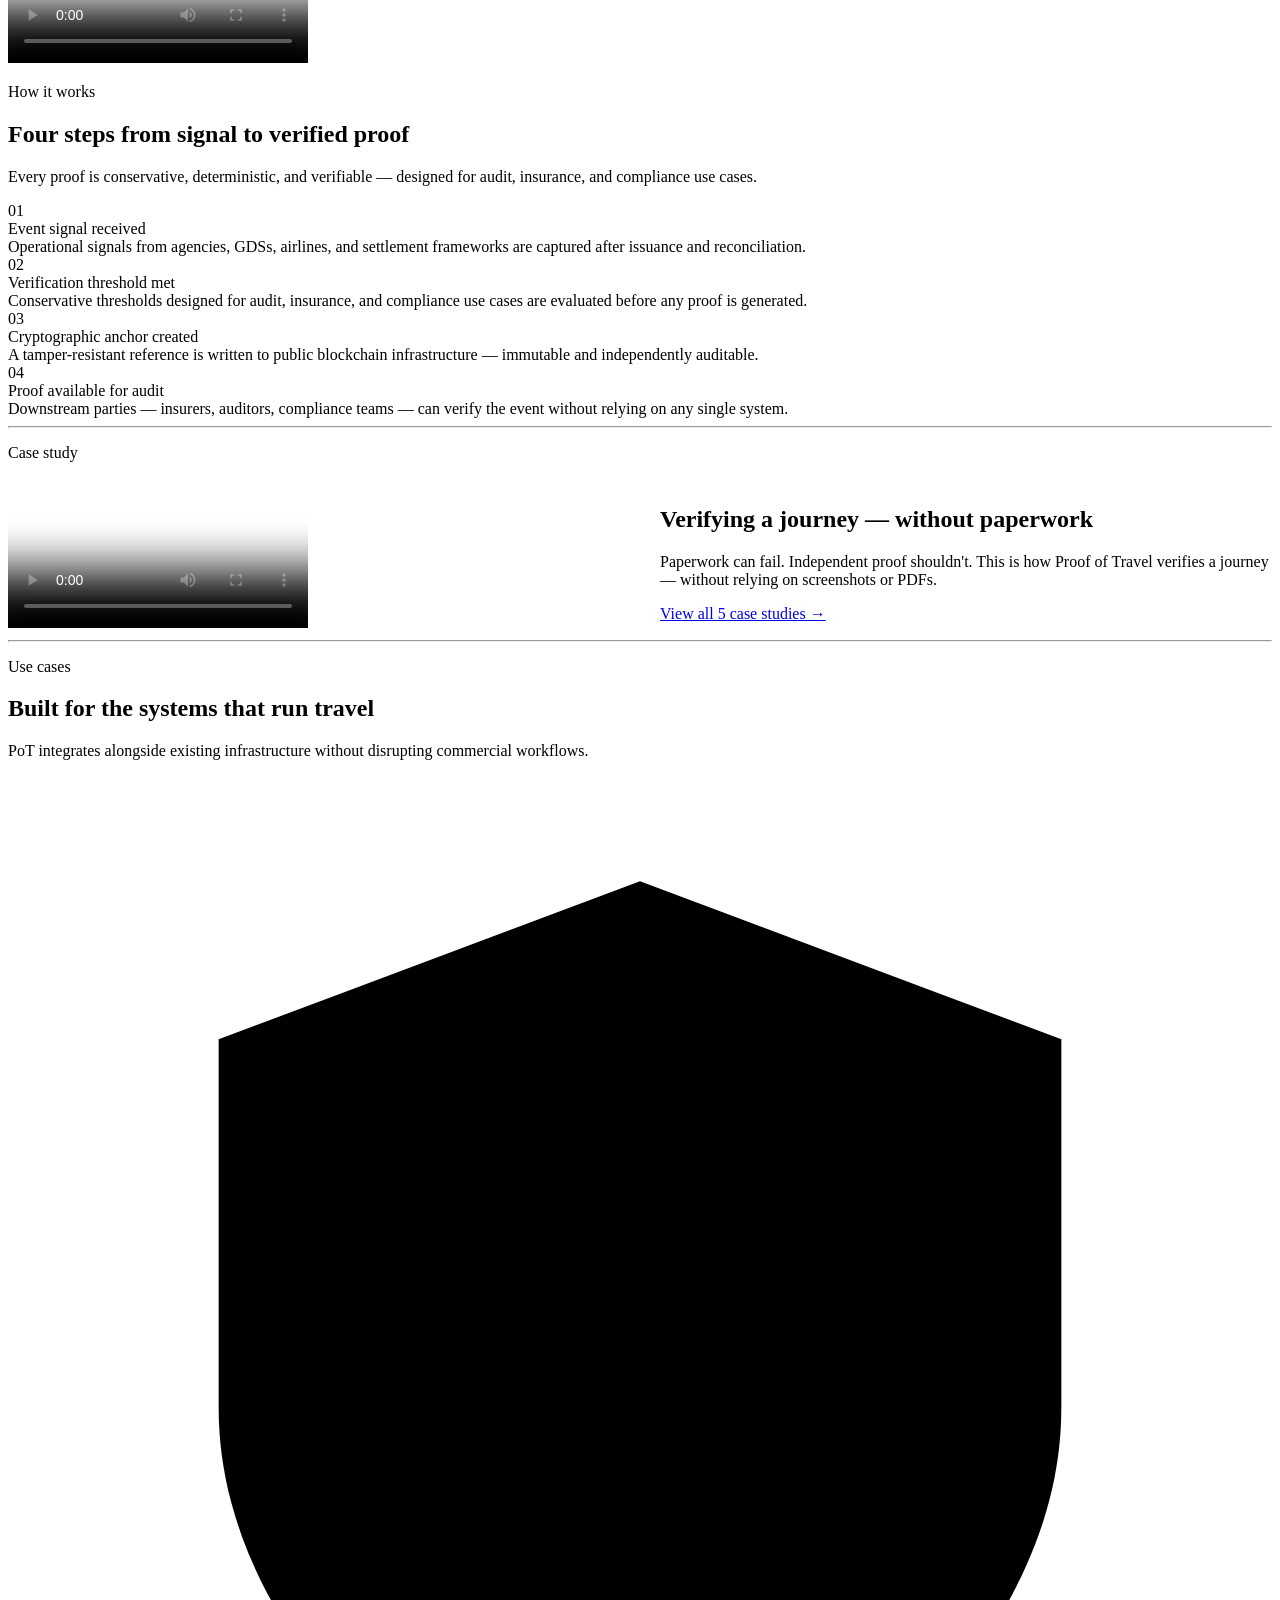
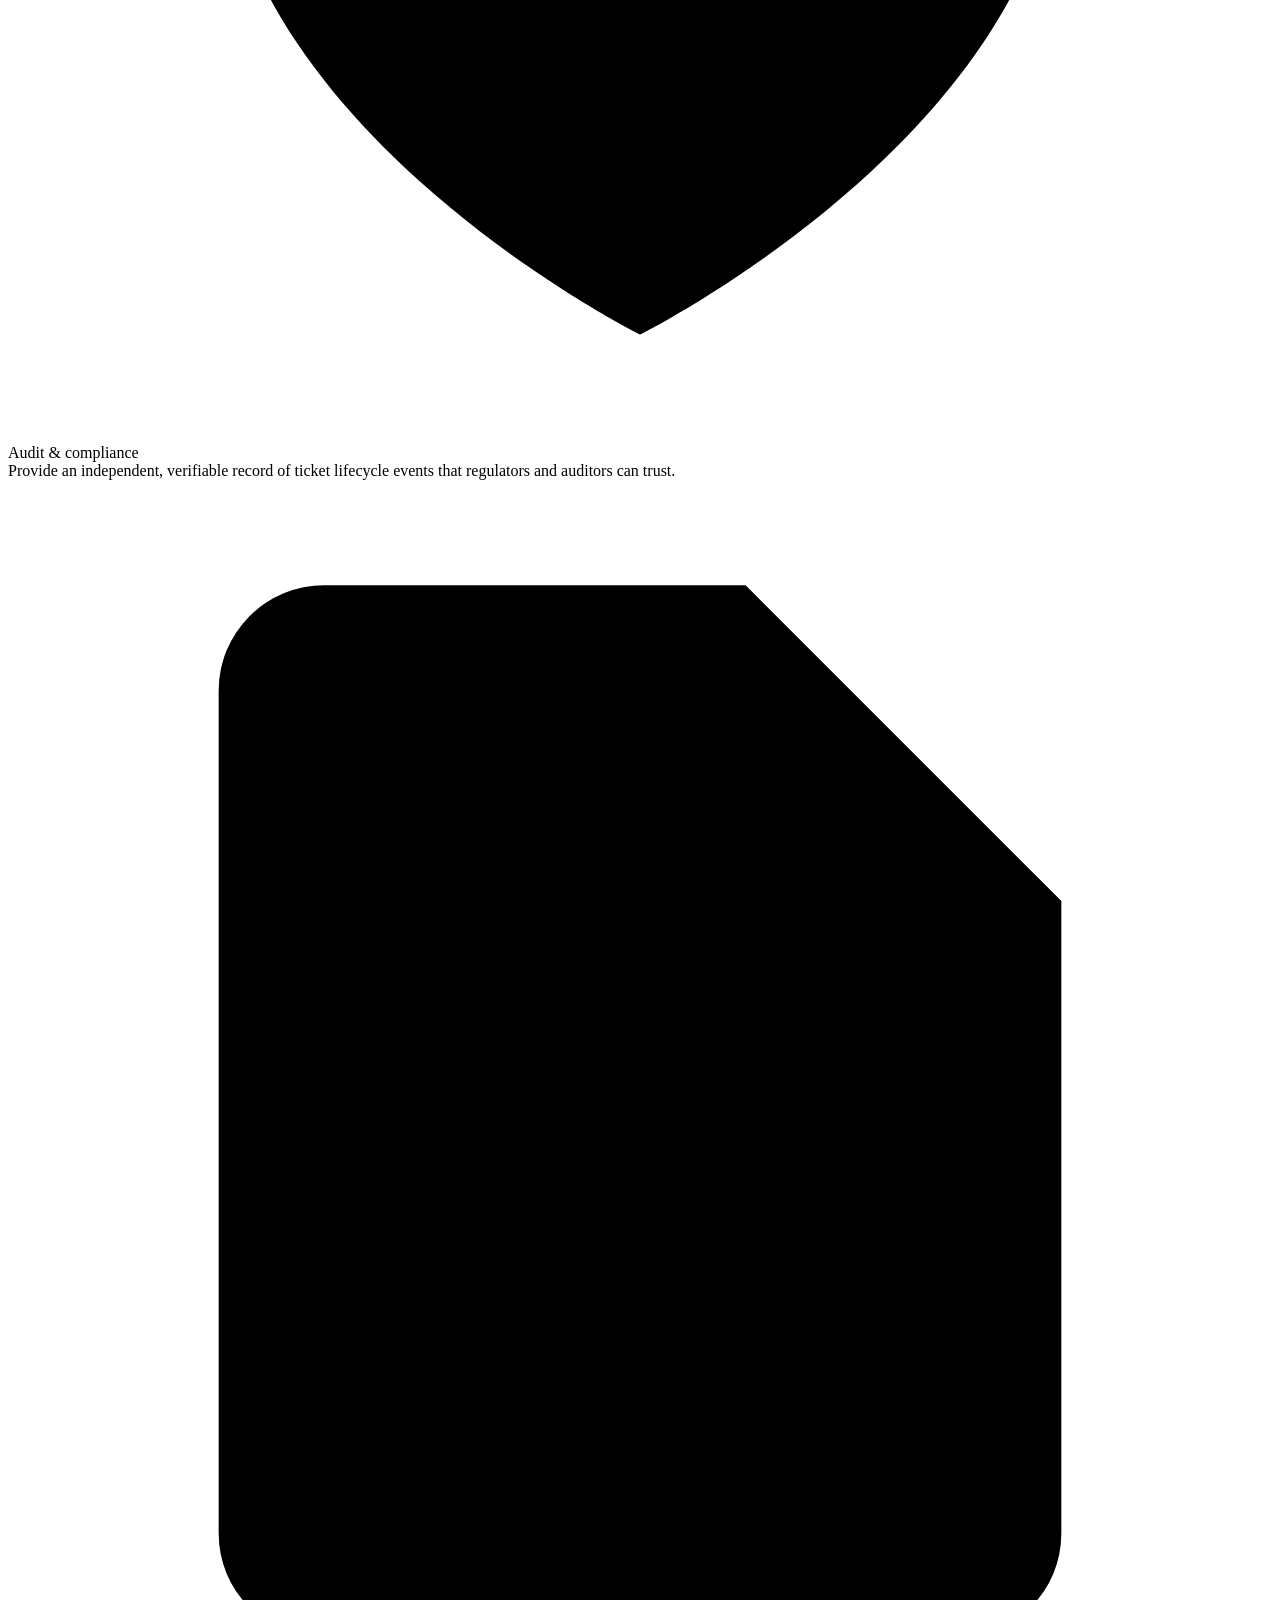
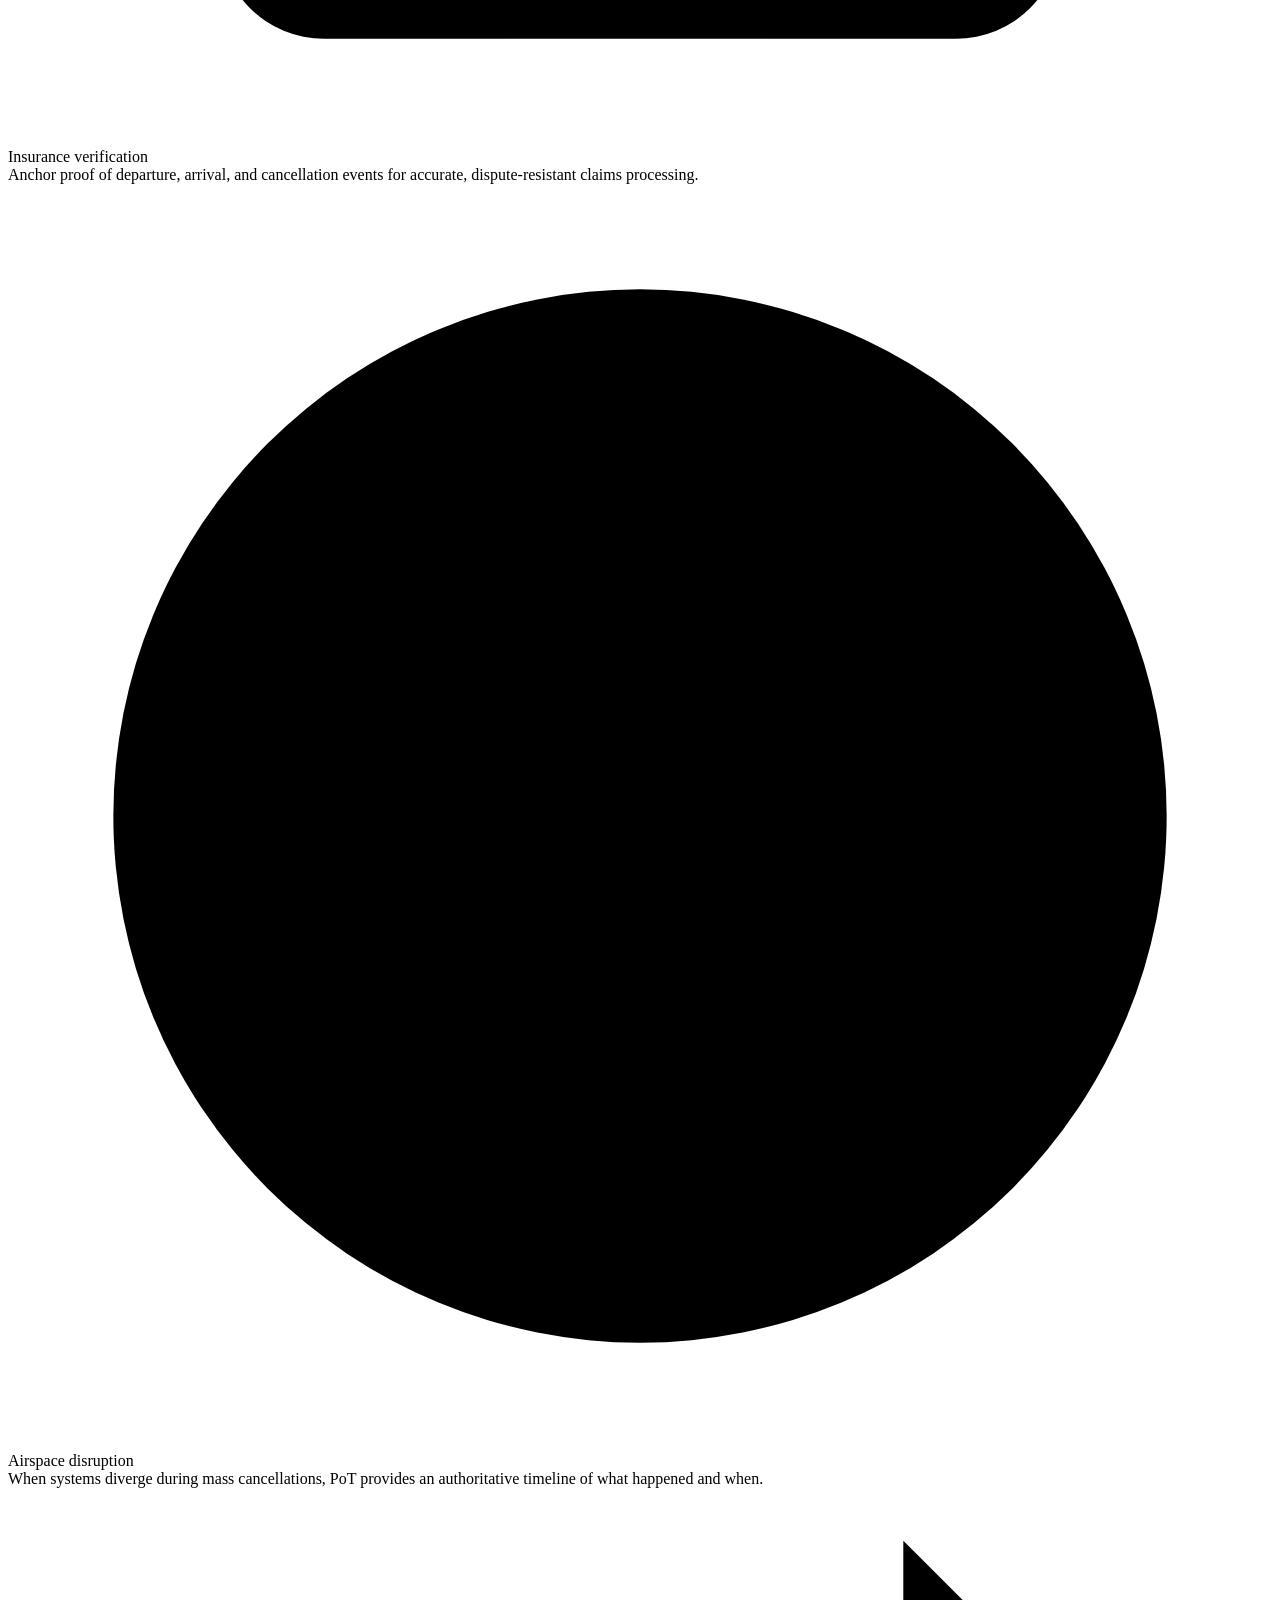
==== commit 7f5480a9: "Mobile hamburger menu: drawer reveal, animated toggle, esc/link/resize close" ====
--- a/src/index.html
+++ b/src/index.html
@@ -21,7 +21,7 @@
       id="nav-logo-img">
     <span class="n-logo-text" id="nav-logo-text">Proof of Travel</span>
   </a>
-  <ul class="n-links">
+  <ul class="n-links" id="n-links">
     <li><a href="/protocol.html">Protocol</a></li>
     <li><a href="/consolidators.html">Consolidators</a></li>
     <li><a href="/whitepapers.html">Whitepapers</a></li>
@@ -29,6 +29,11 @@
     <li><a href="/qa.html">Q&amp;A</a></li>
     <li><a href="/privacy.html">Privacy</a></li>
   </ul>
+  <button class="n-toggle" aria-label="Toggle menu" aria-expanded="false" aria-controls="n-links">
+    <span class="n-bar"></span>
+    <span class="n-bar"></span>
+    <span class="n-bar"></span>
+  </button>
   <a href="mailto:info@proofoftravel.io" class="n-cta">Contact Us</a>
 </nav>
 
@@ -296,3 +301,4 @@
 <script src="/assets/js/main.js"></script>
 </body>
 </html>
+                                                                                                                                                                                                                                                                                                                                                                                                                                                                                                                                                                                                                                                                                                                                                                                                                                                                                                                                                                                                
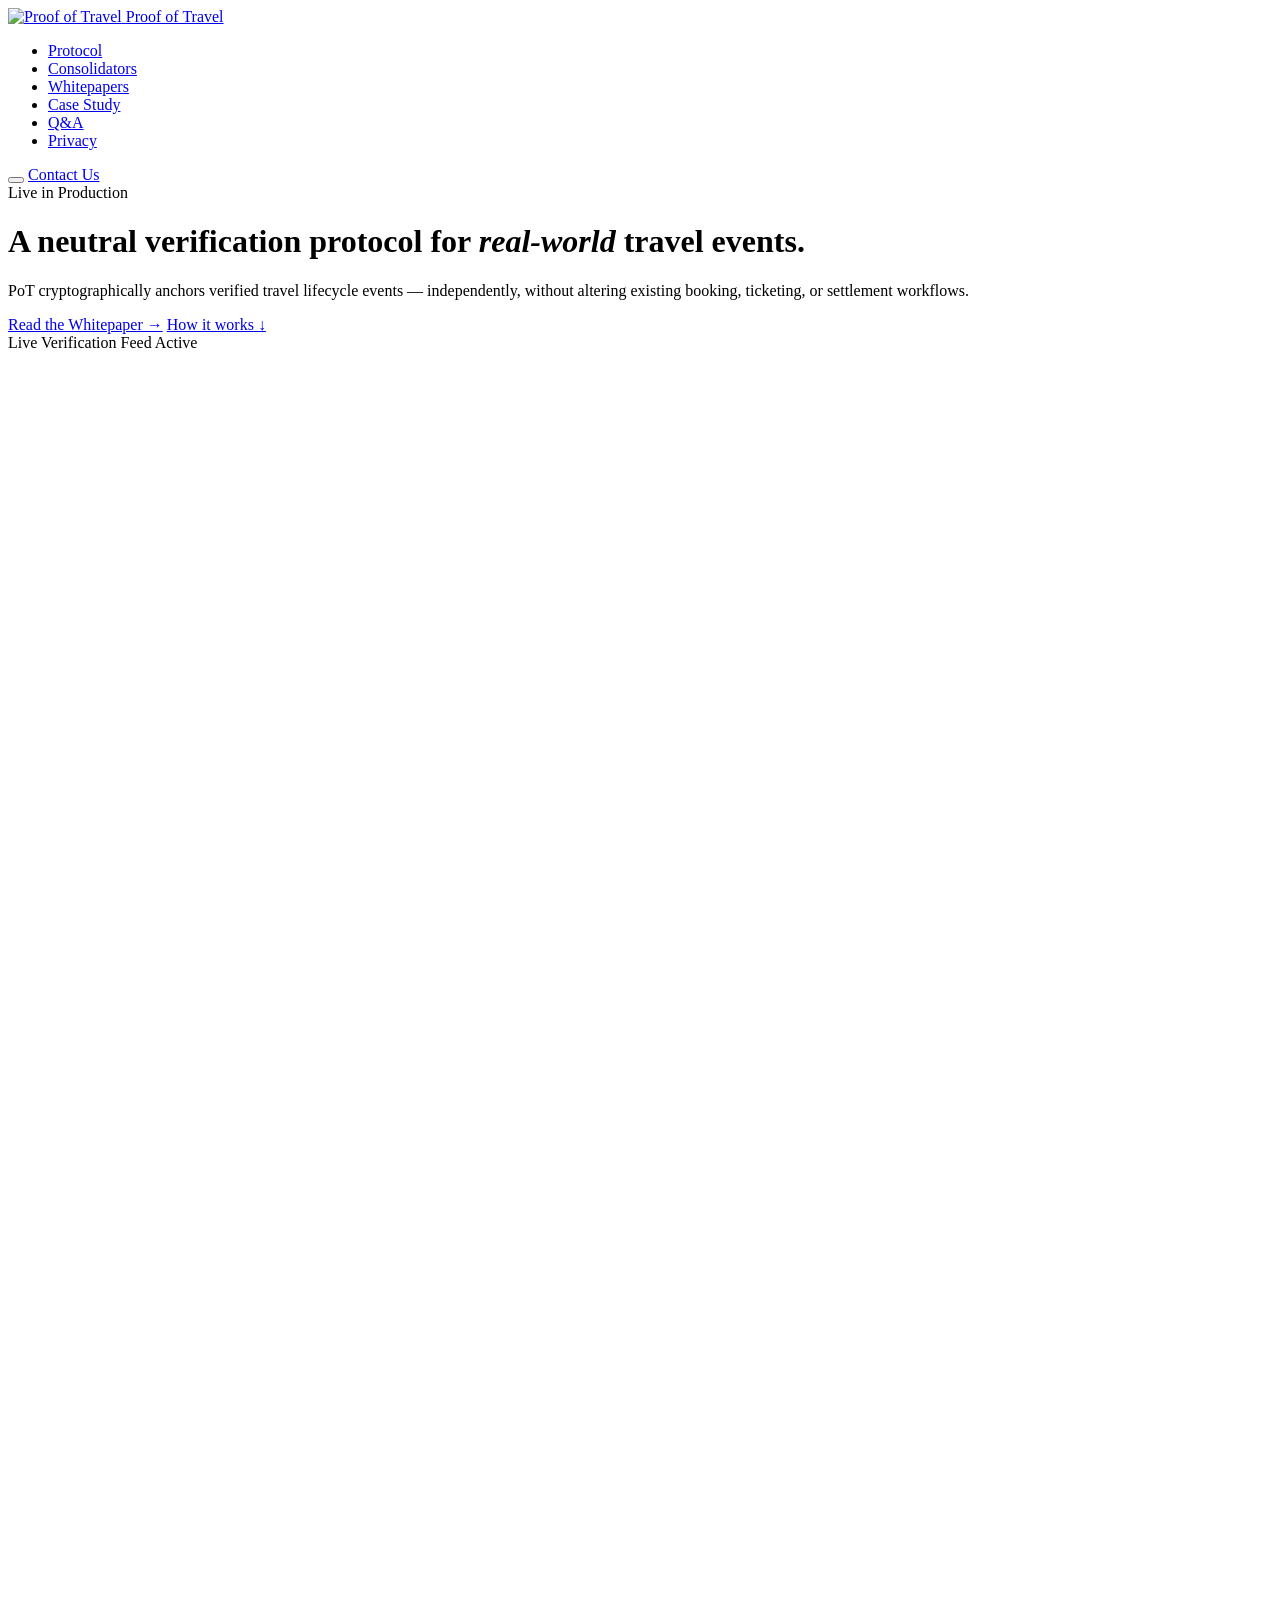
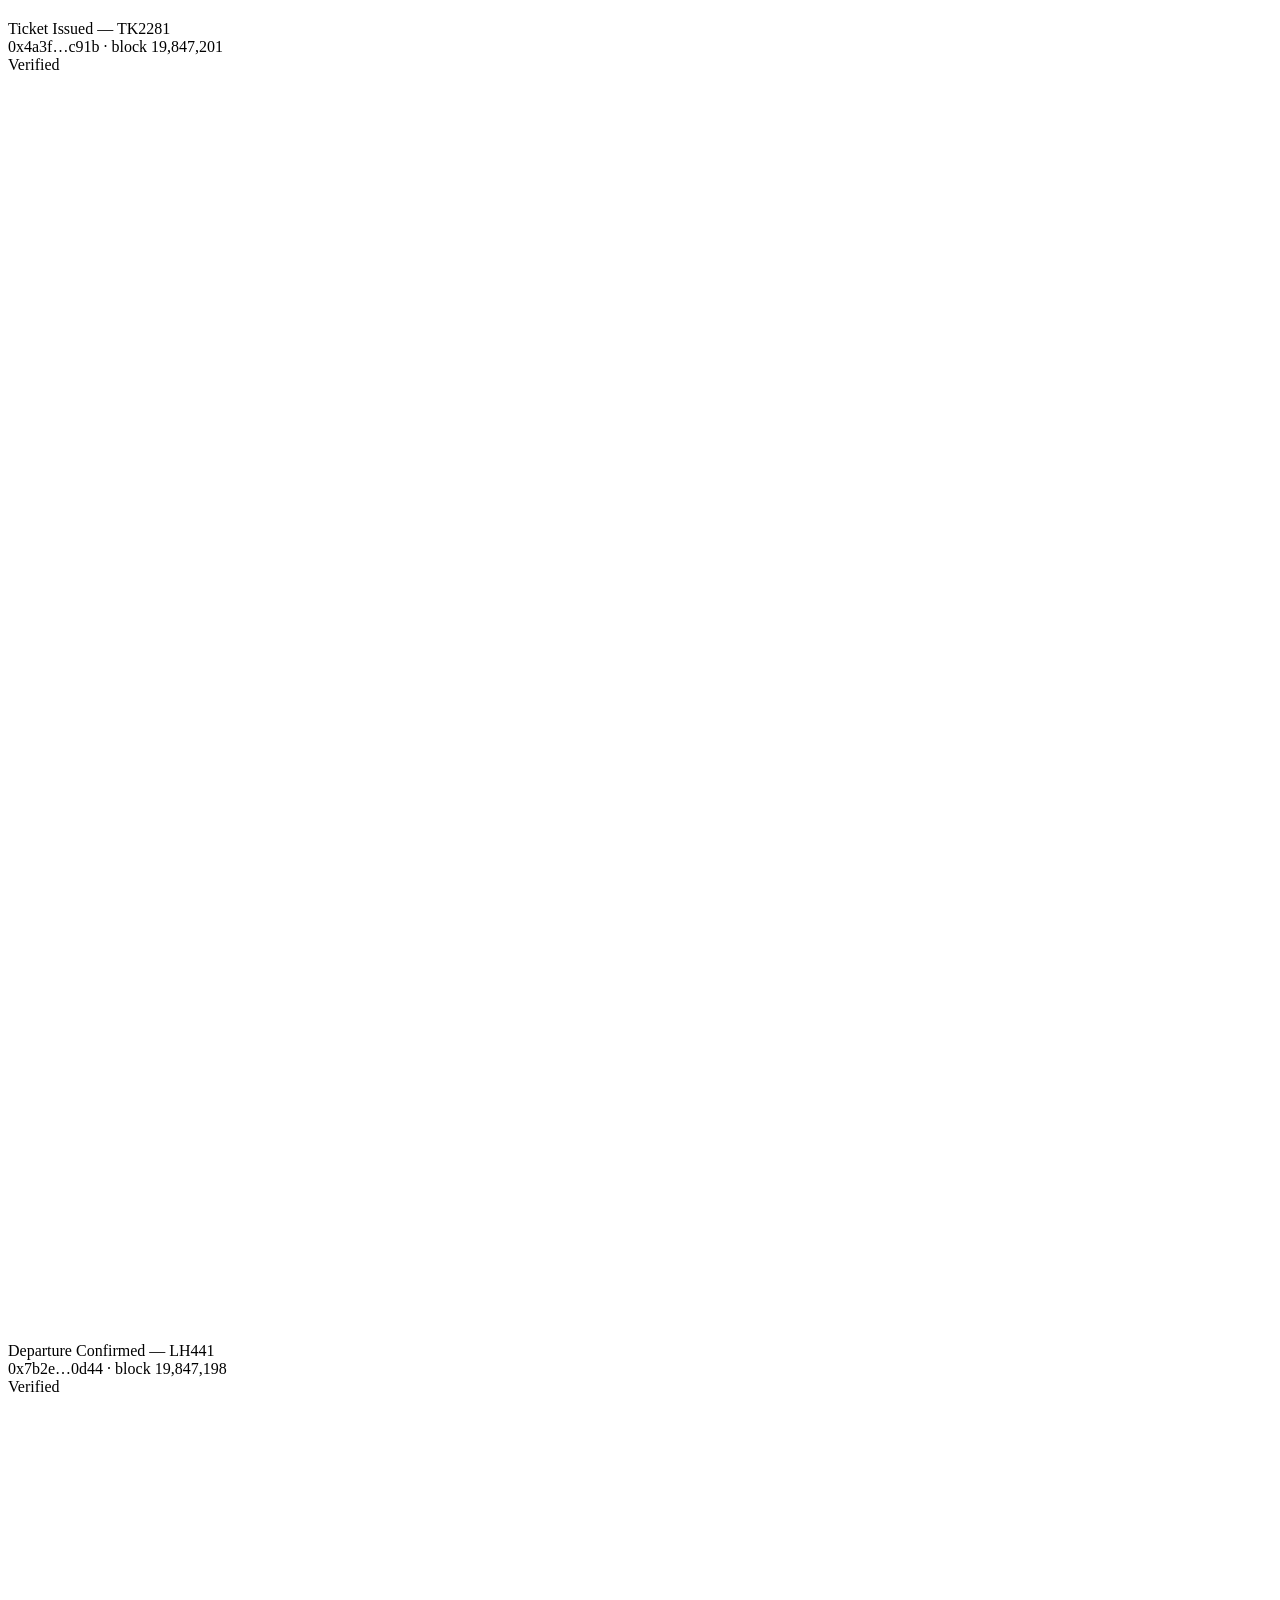
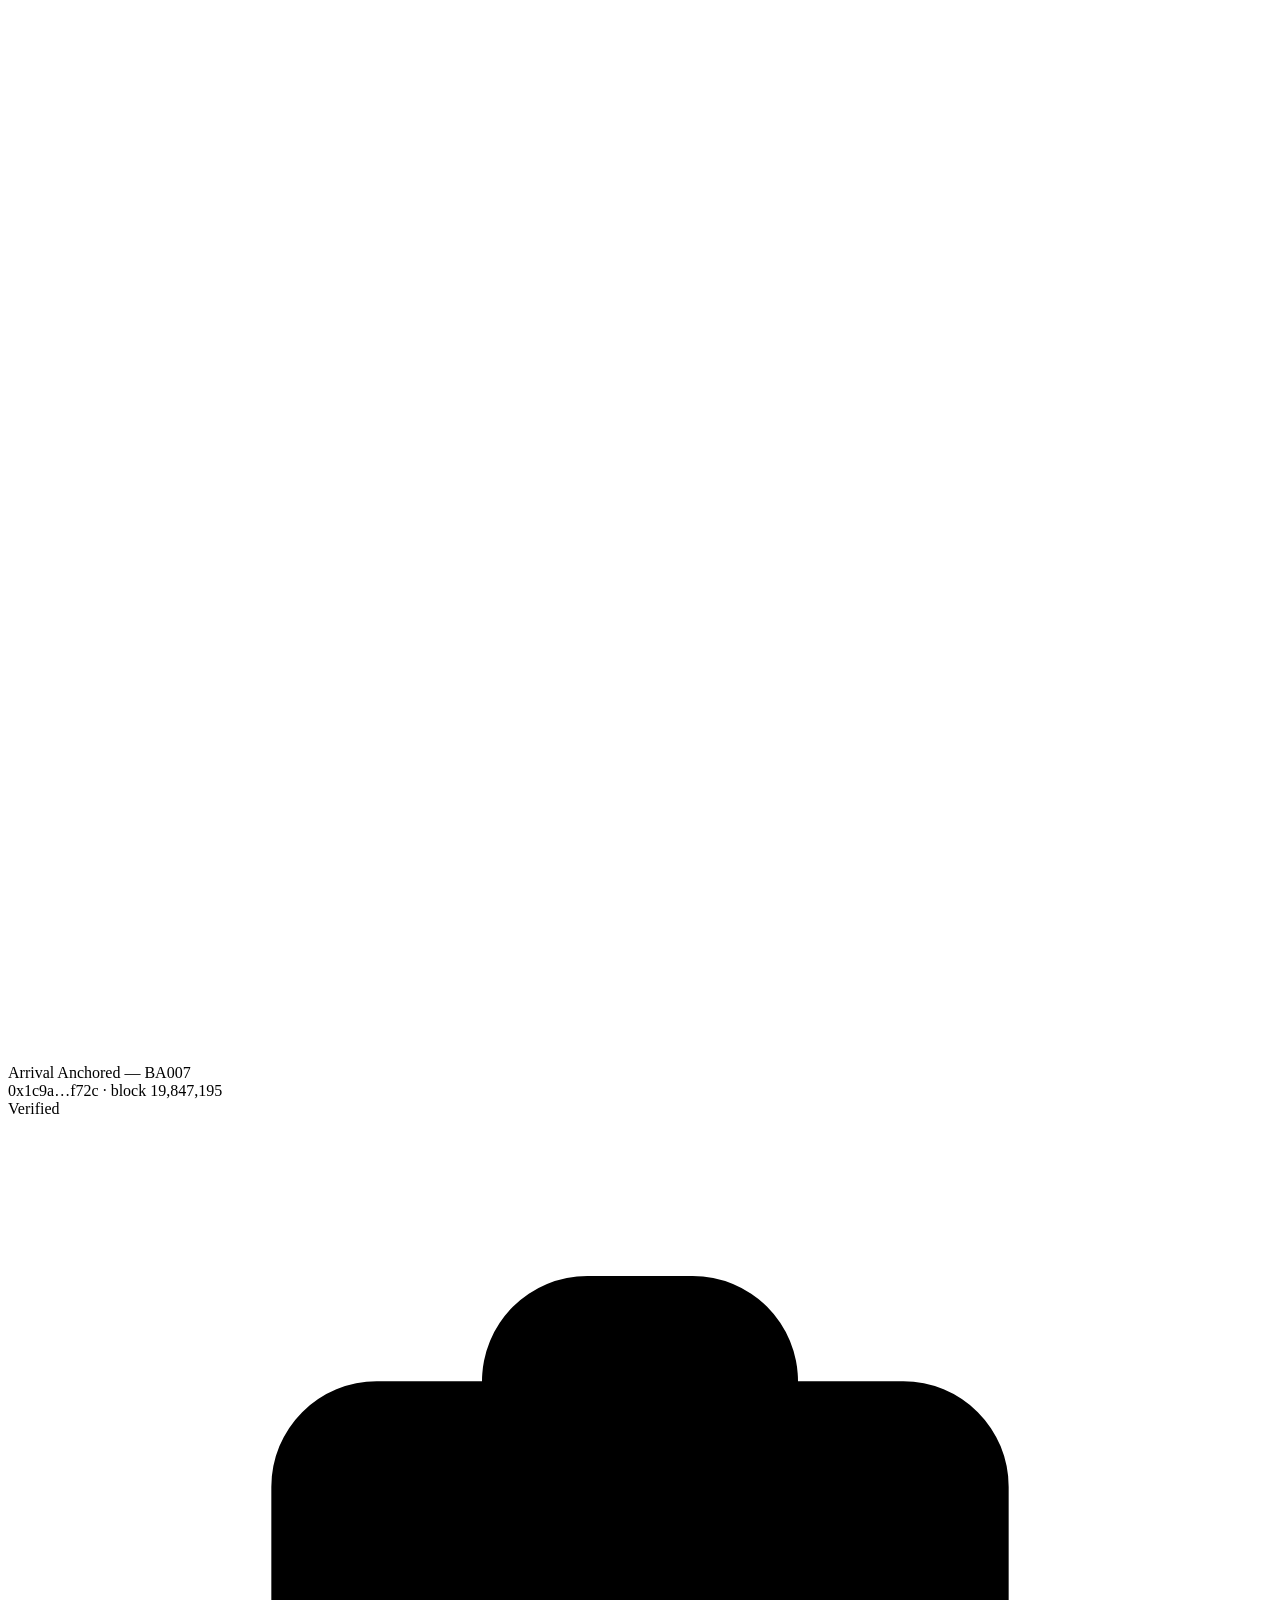
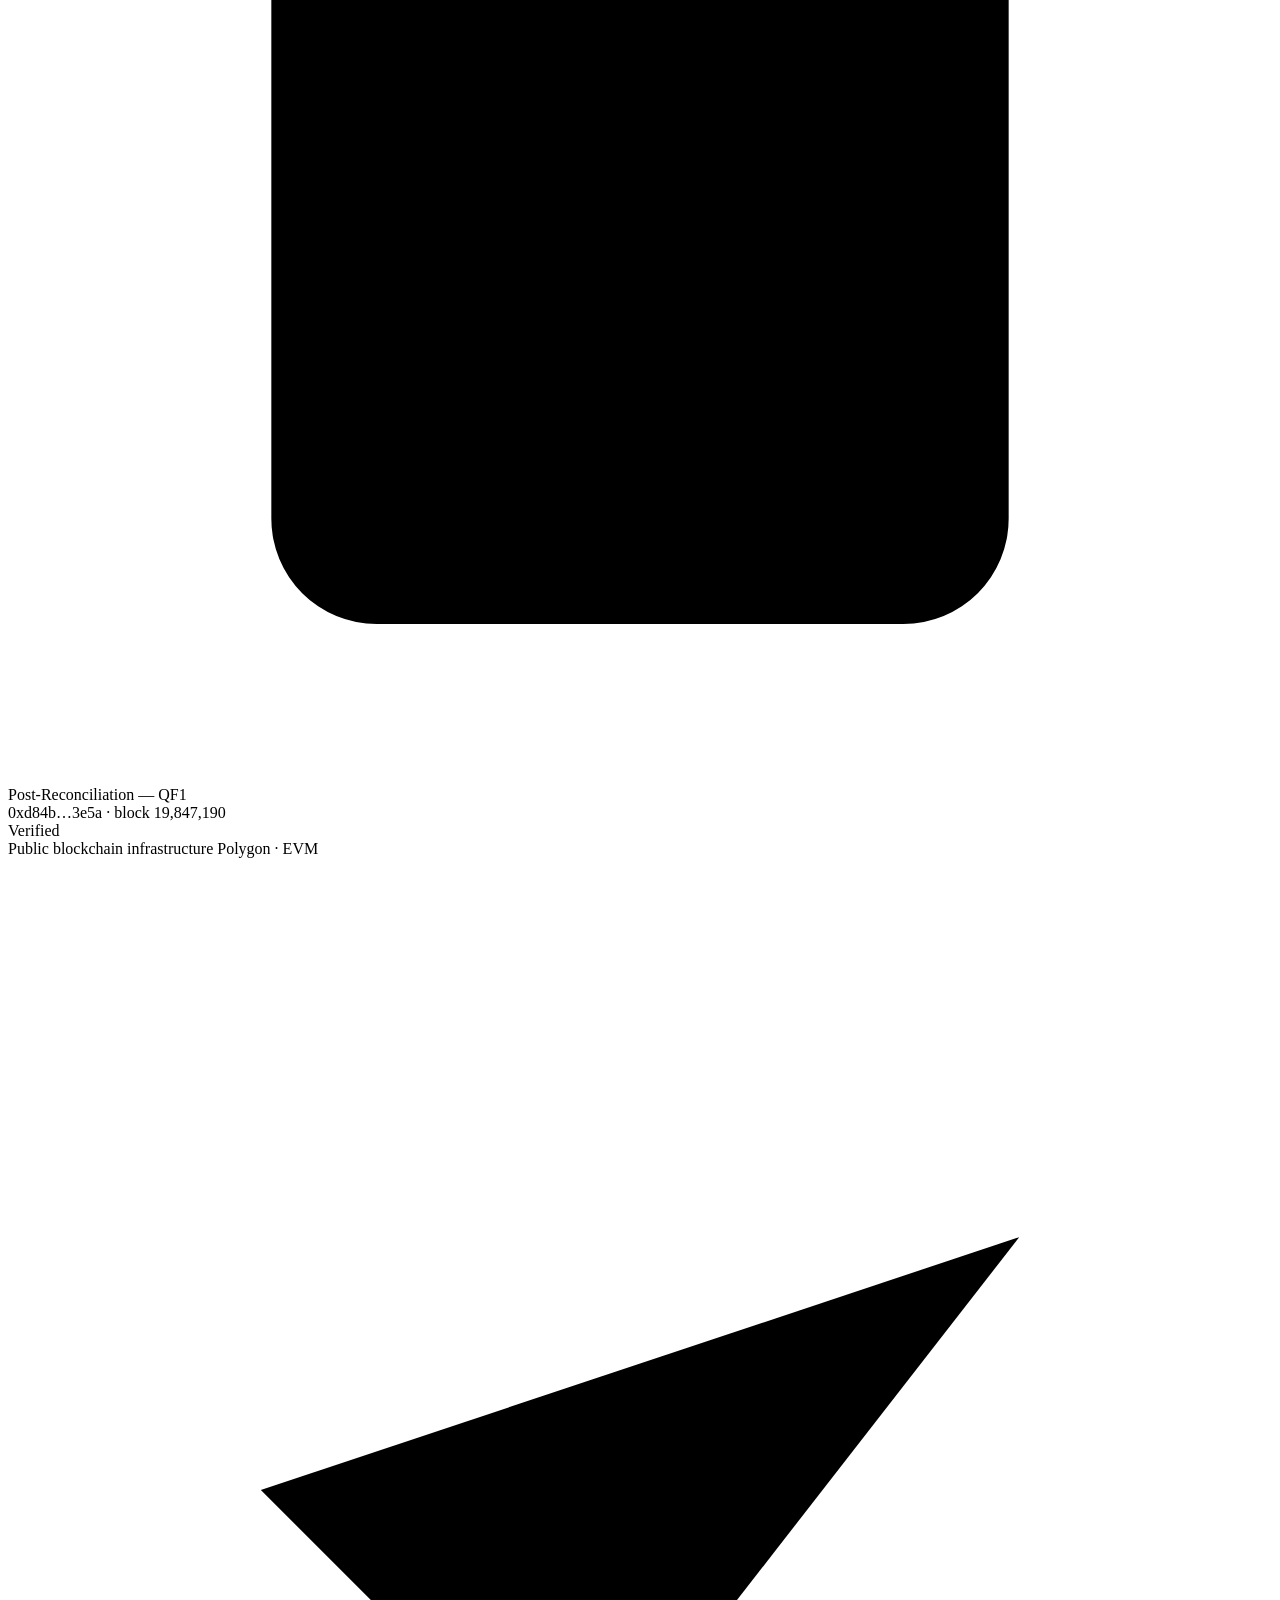
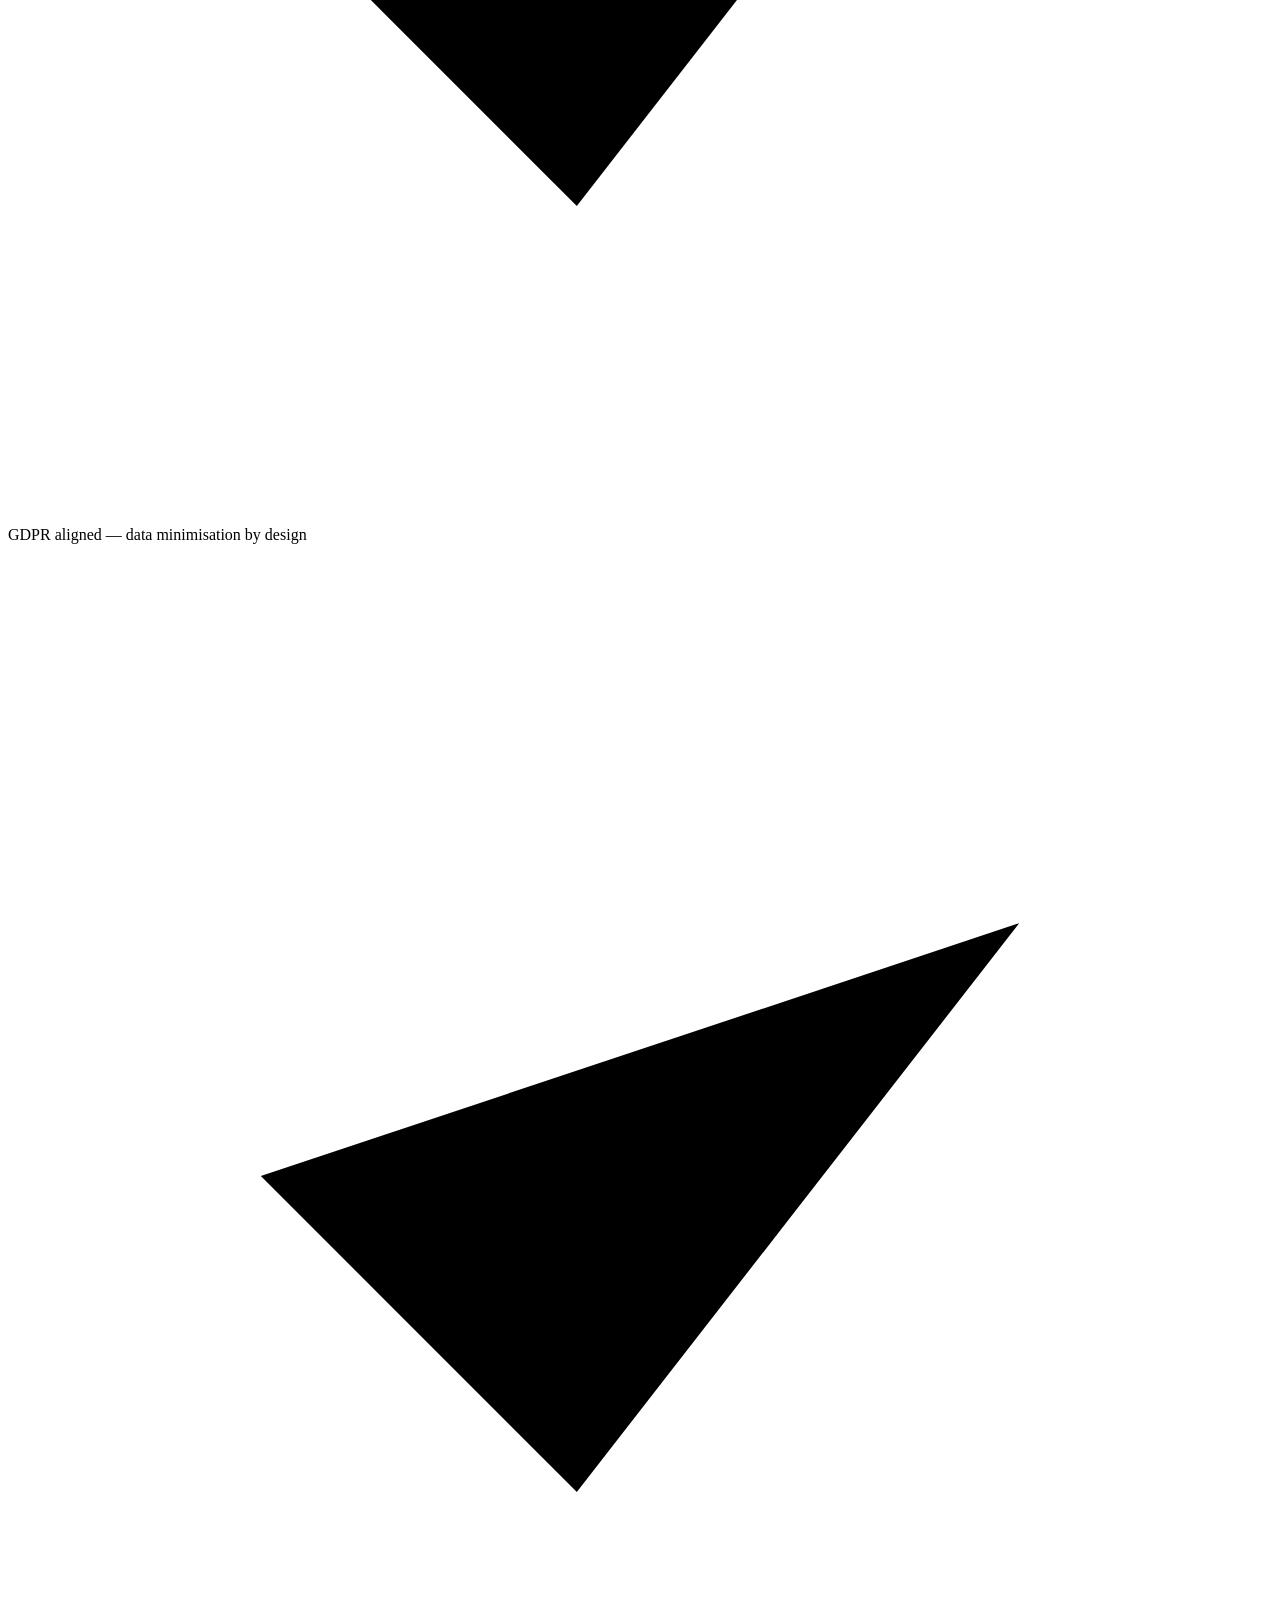
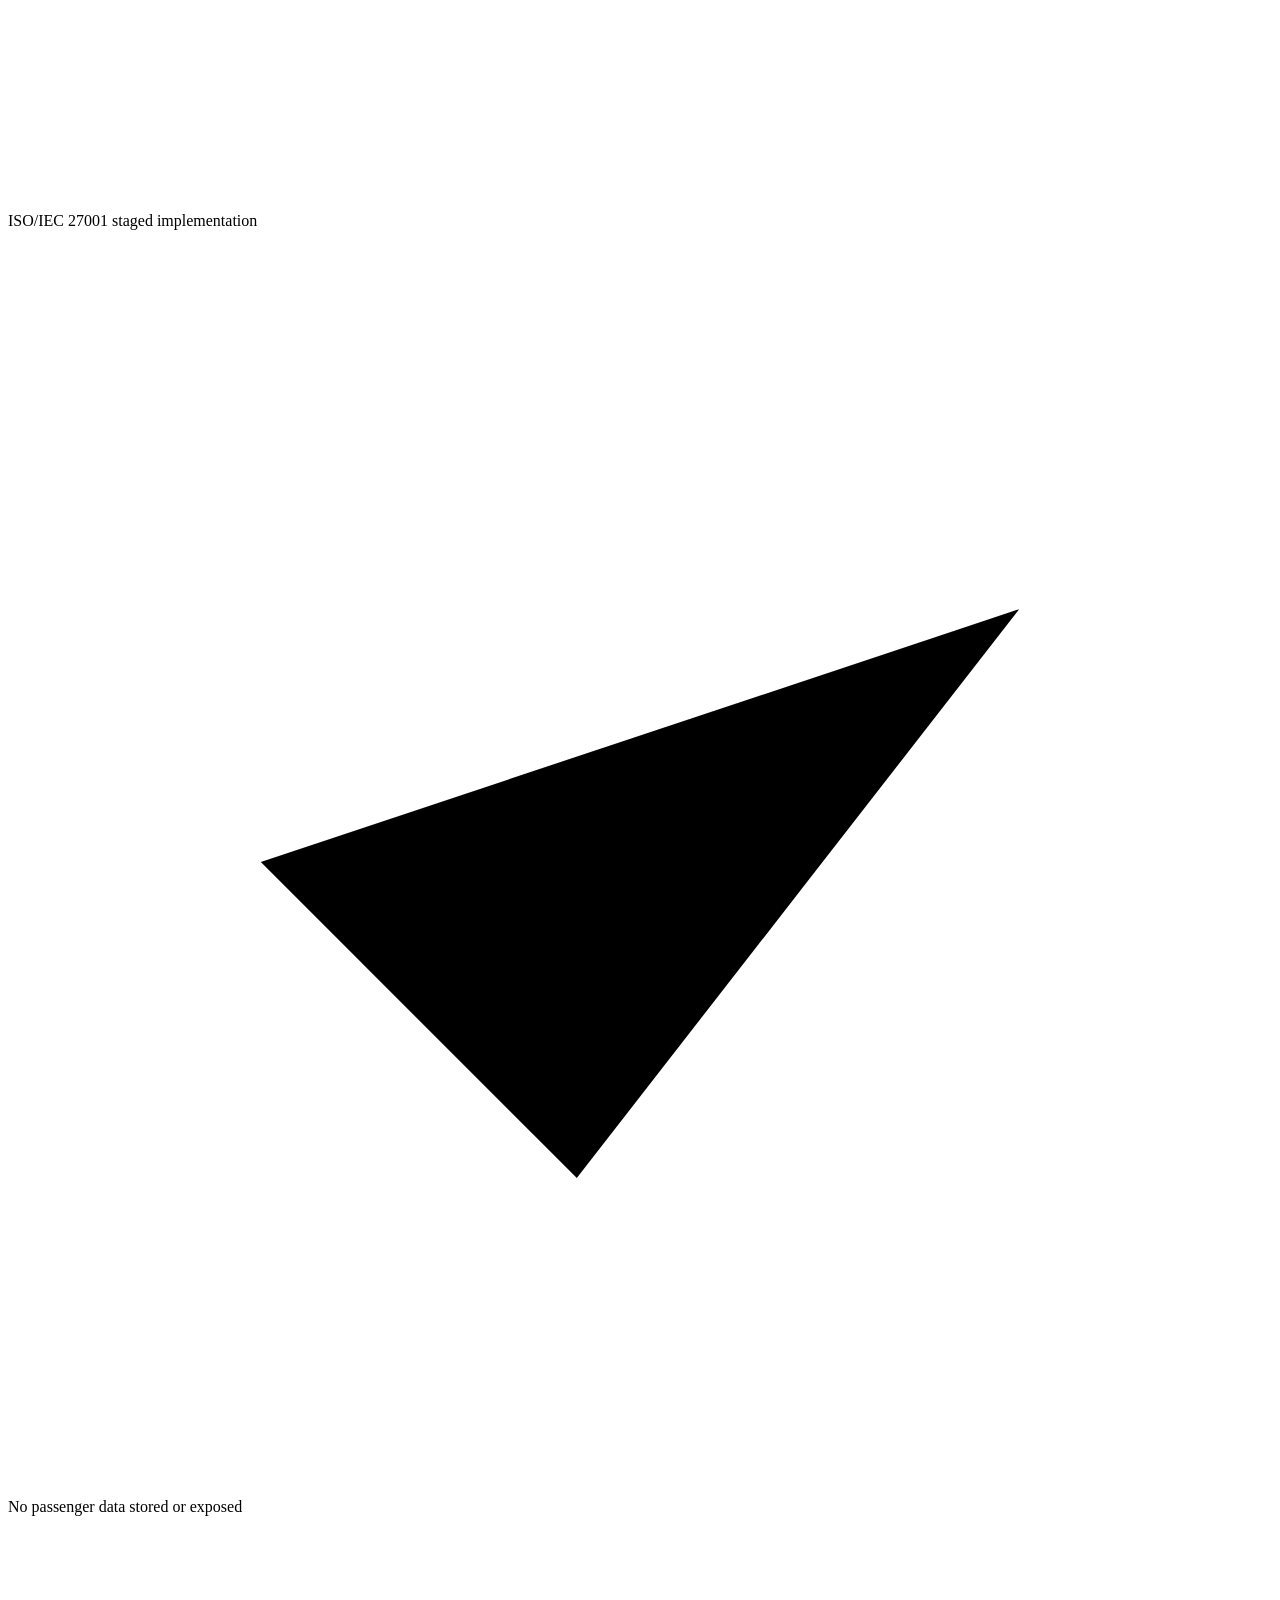
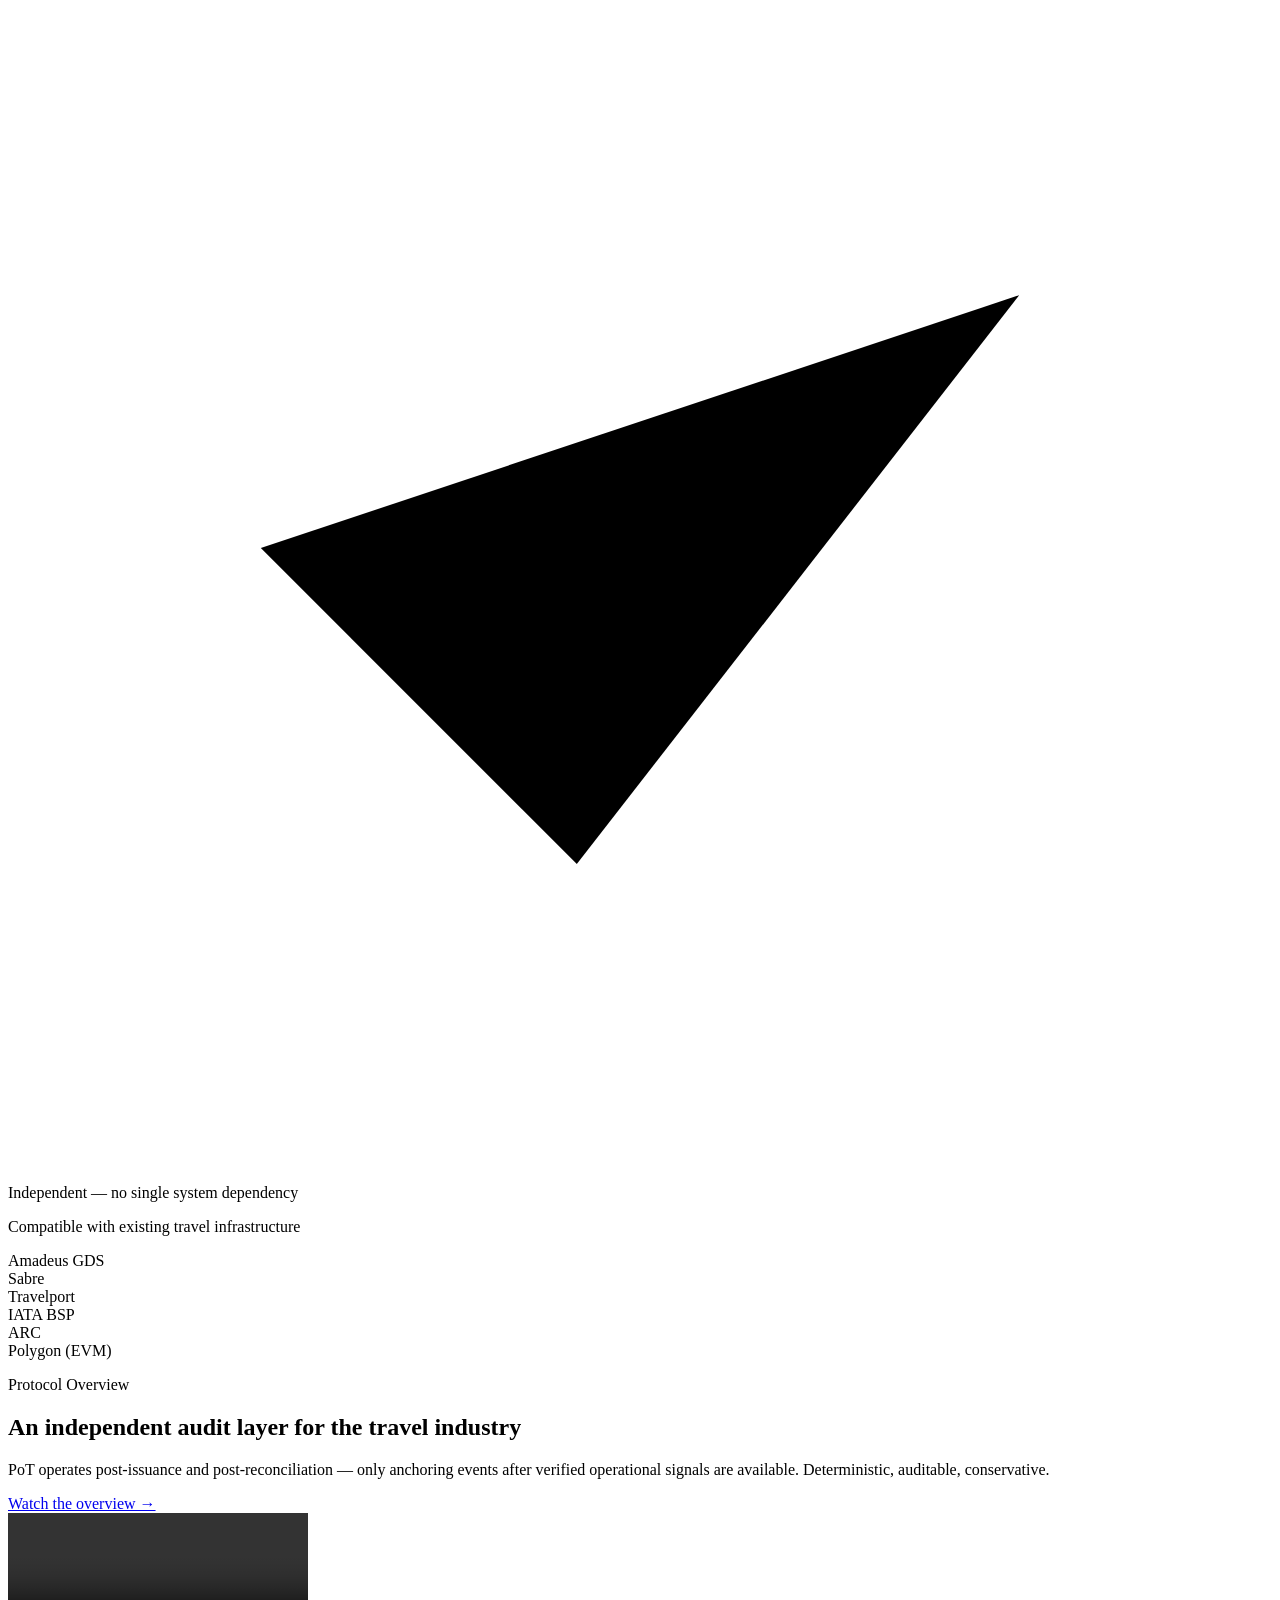
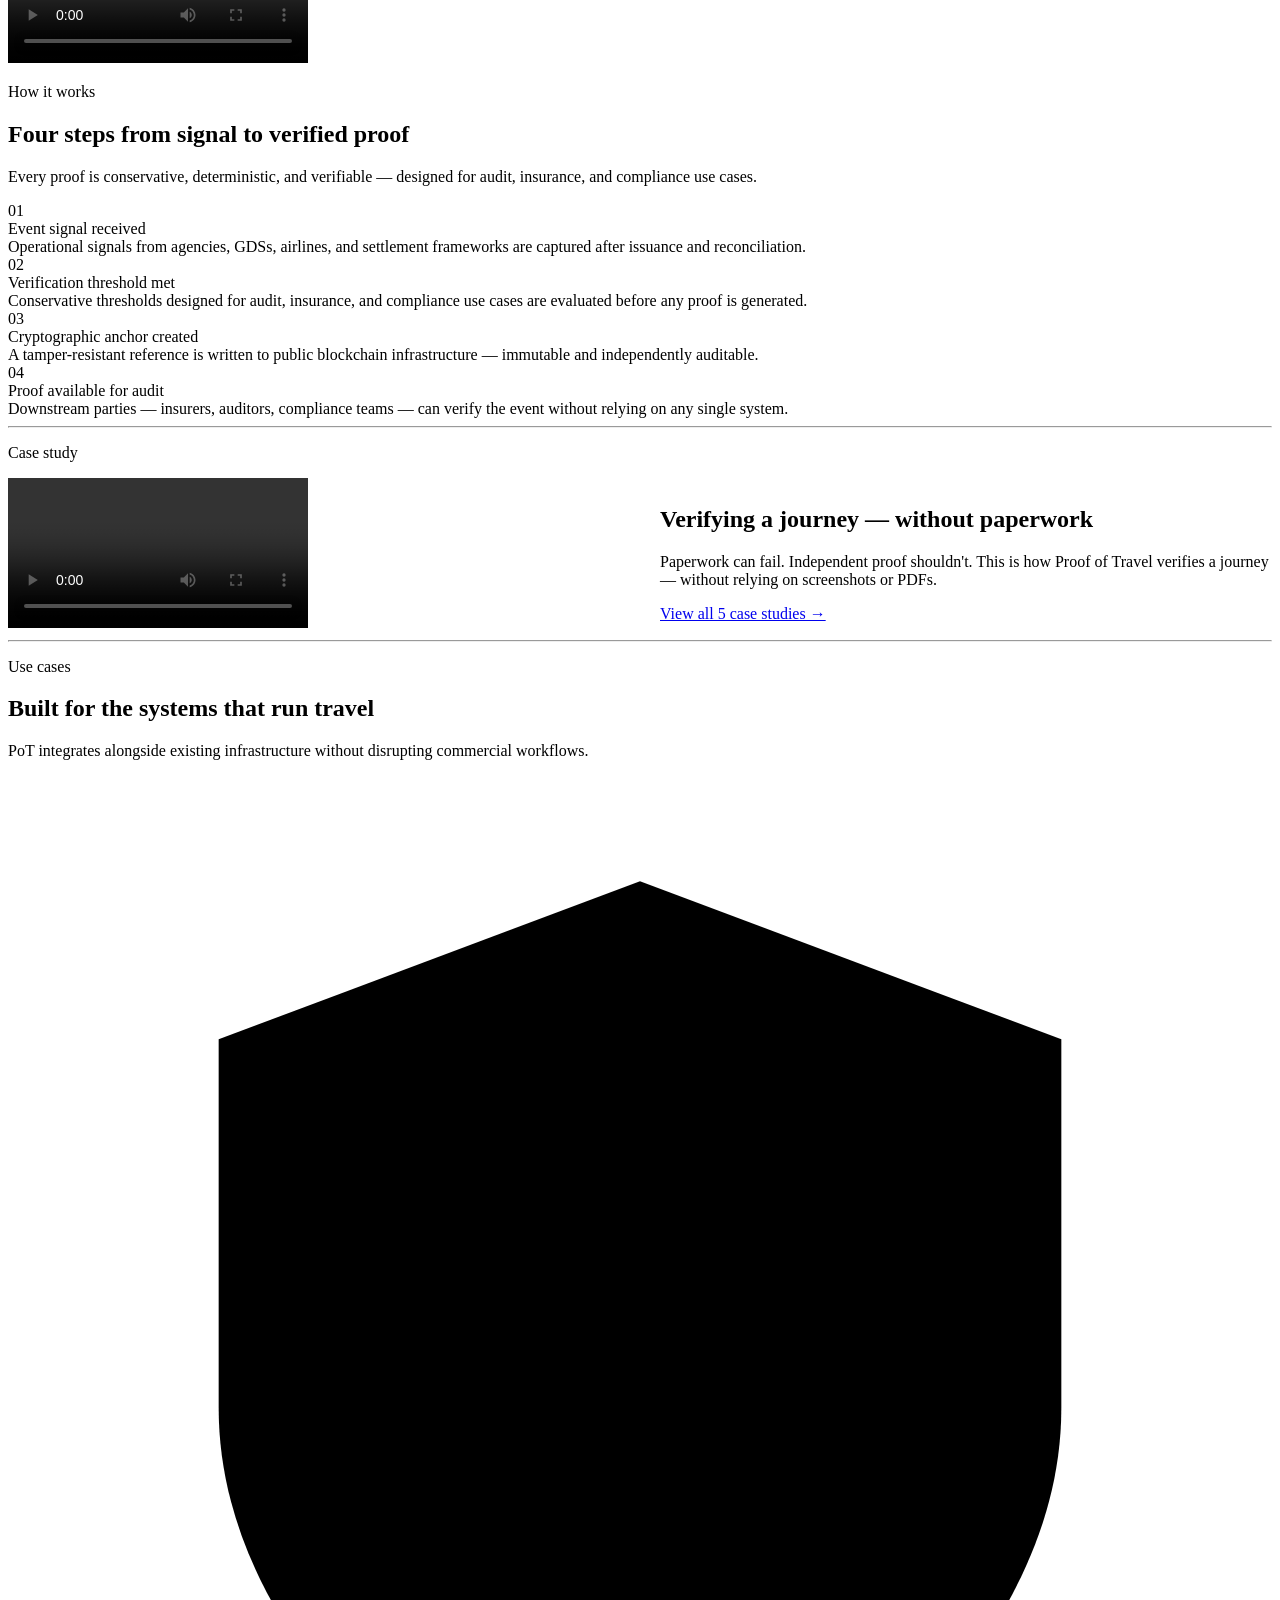
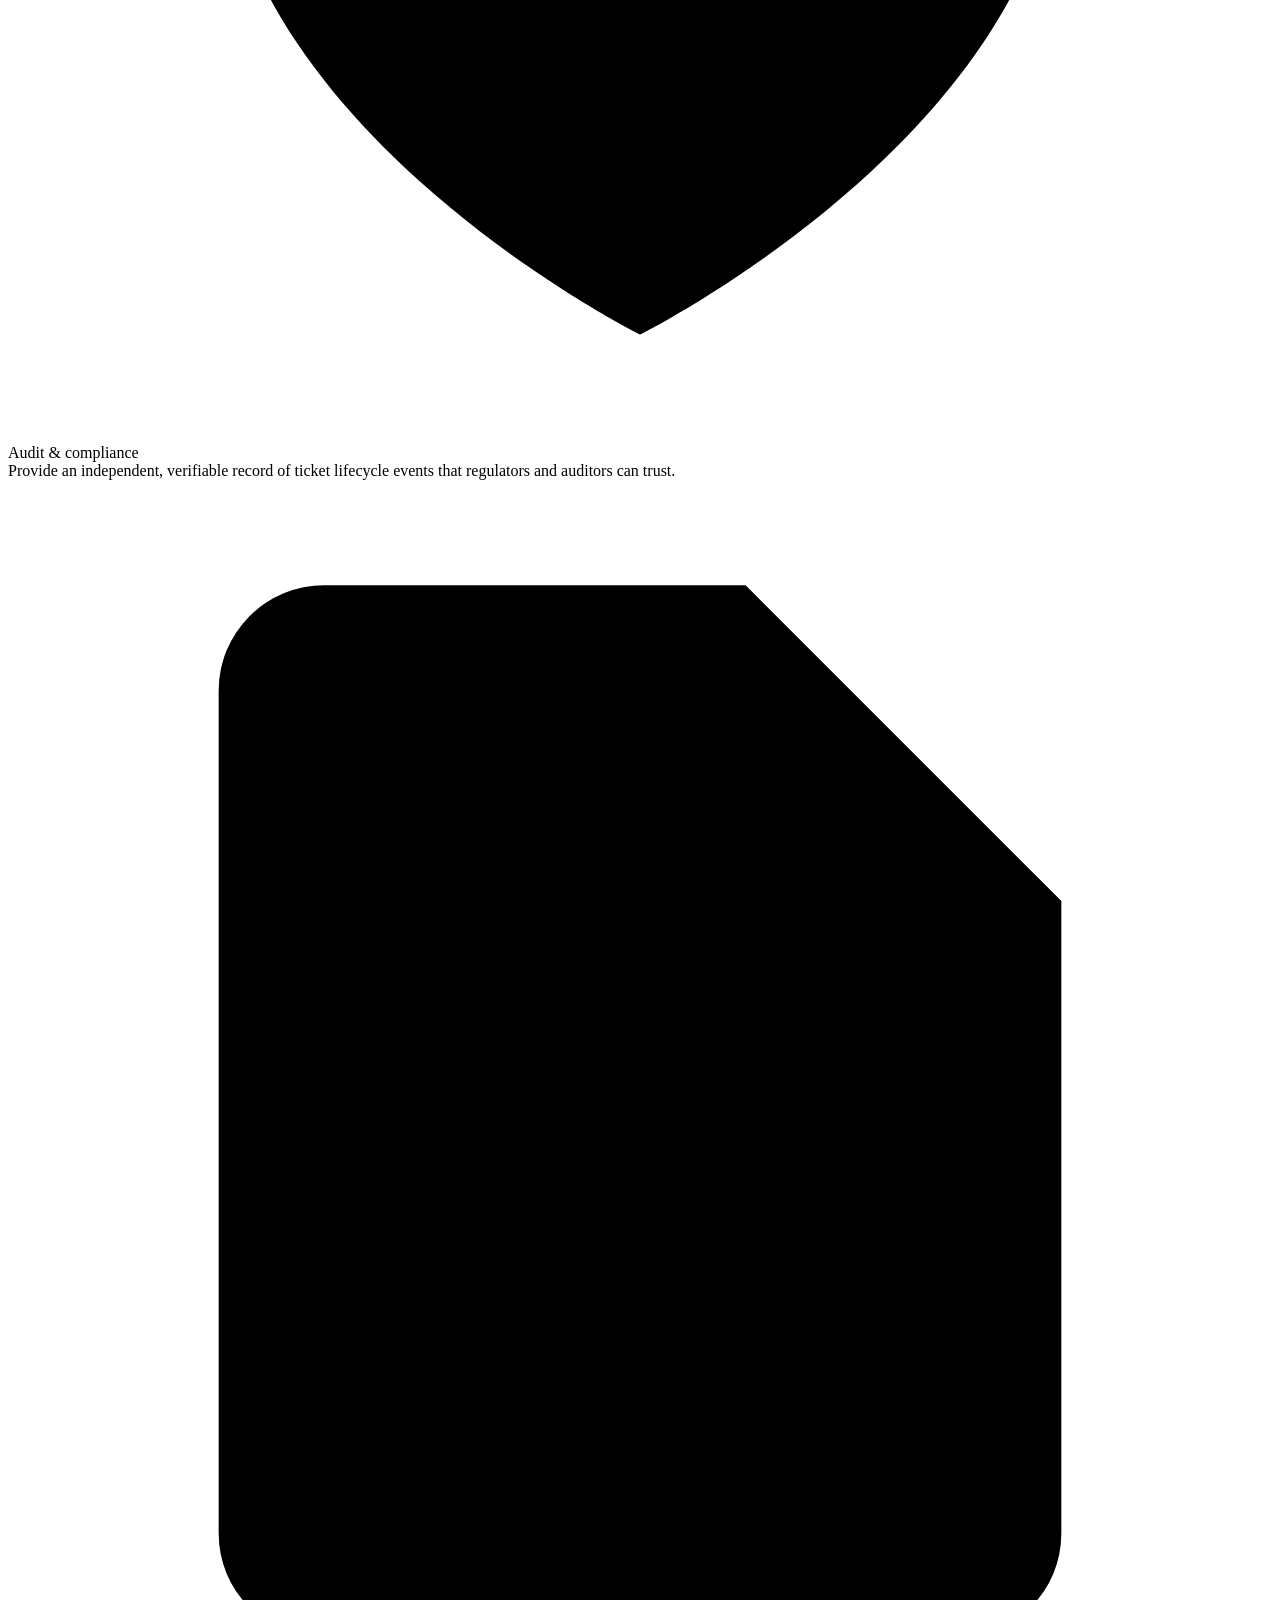
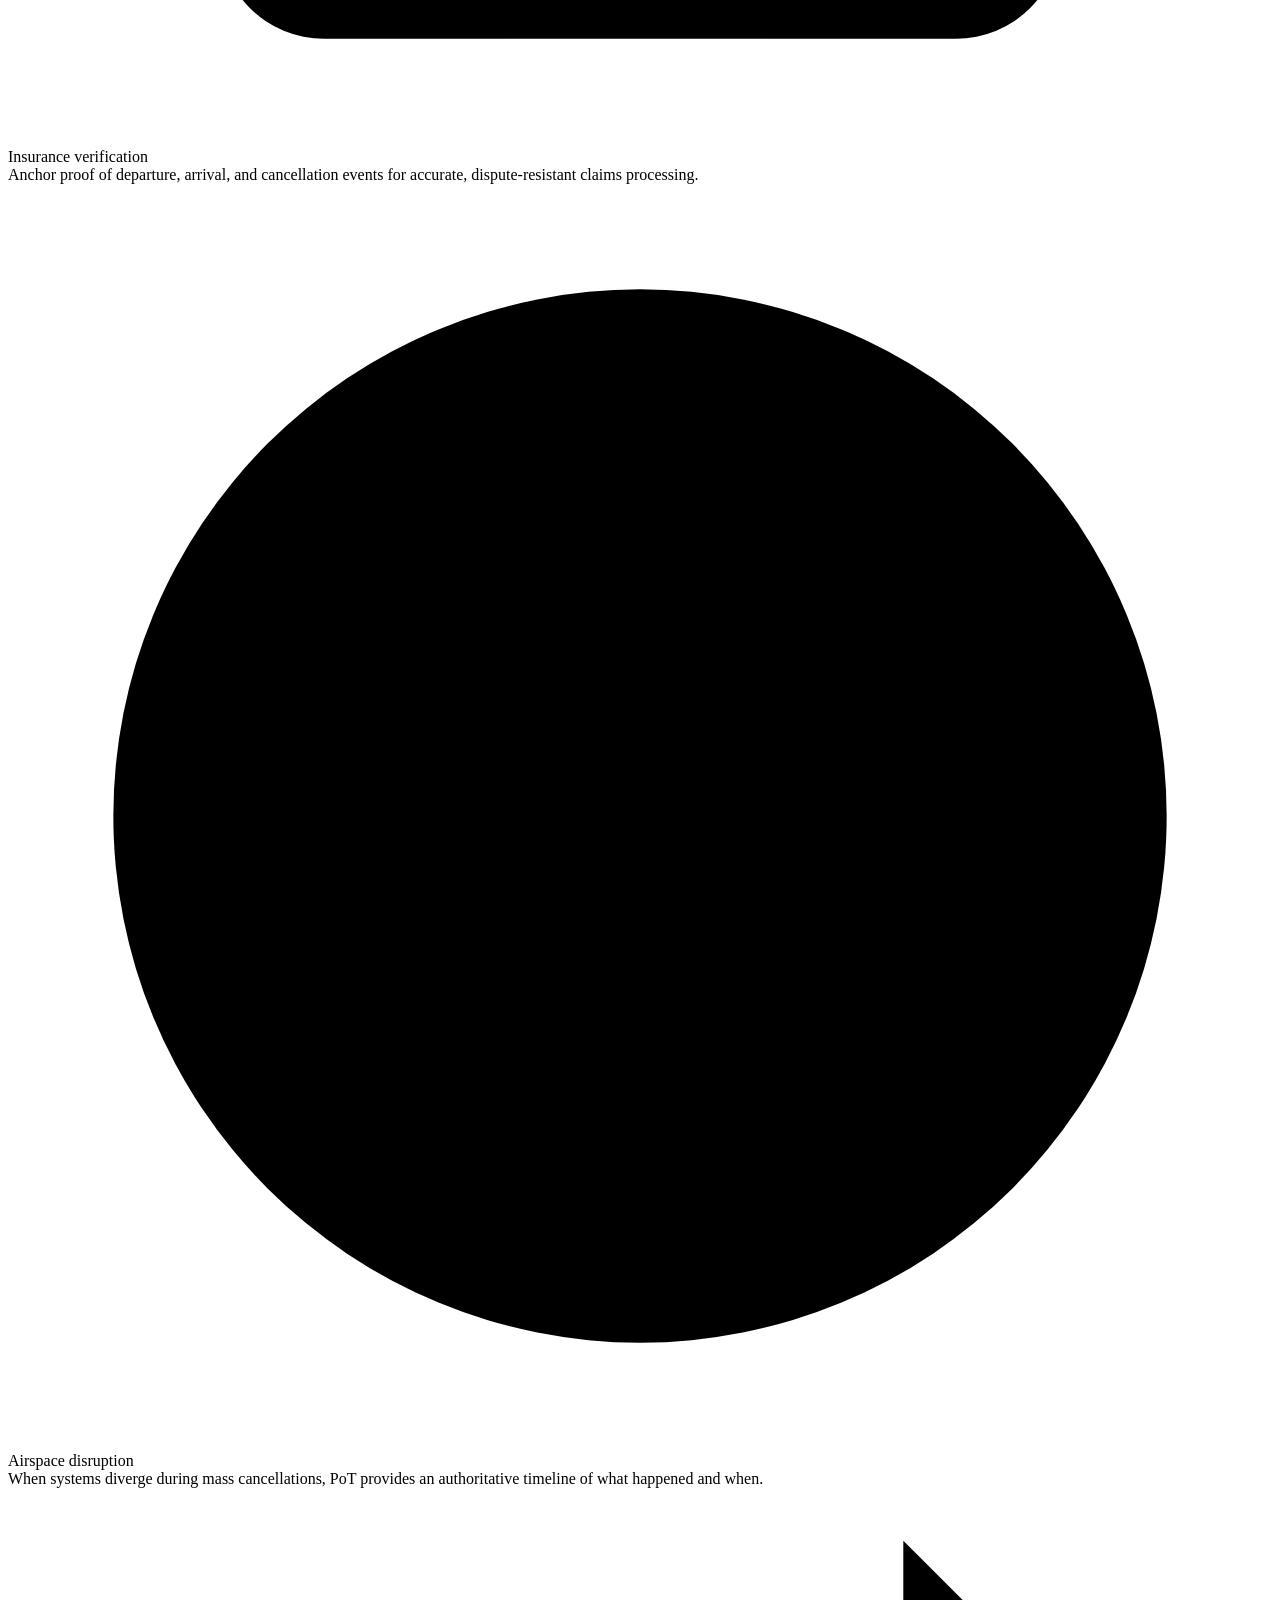
==== commit 9dc6f538: "Remove non-existent video poster refs; clears 404s in console" ====
--- a/src/index.html
+++ b/src/index.html
@@ -153,7 +153,7 @@
       <a href="/protocol.html" class="btn-p">Watch the overview →</a>
     </div>
     <div class="video-frame">
-      <video controls preload="metadata" playsinline poster="/assets/videos/overview.jpg">
+      <video controls preload="metadata" playsinline>
         <source src="/assets/videos/overview.mp4" type="video/mp4">
         Your browser doesn't support inline video.
       </video>
@@ -197,7 +197,7 @@
   <p class="s-eye">Case study</p>
   <div style="display:grid;grid-template-columns:1fr 1fr;gap:2.5rem;align-items:center">
     <div class="video-frame">
-      <video controls preload="metadata" playsinline poster="/assets/videos/case-study-1.jpg">
+      <video controls preload="metadata" playsinline>
         <source src="/assets/videos/case-study-1.mp4" type="video/mp4">
         Your browser doesn't support inline video.
       </video>
